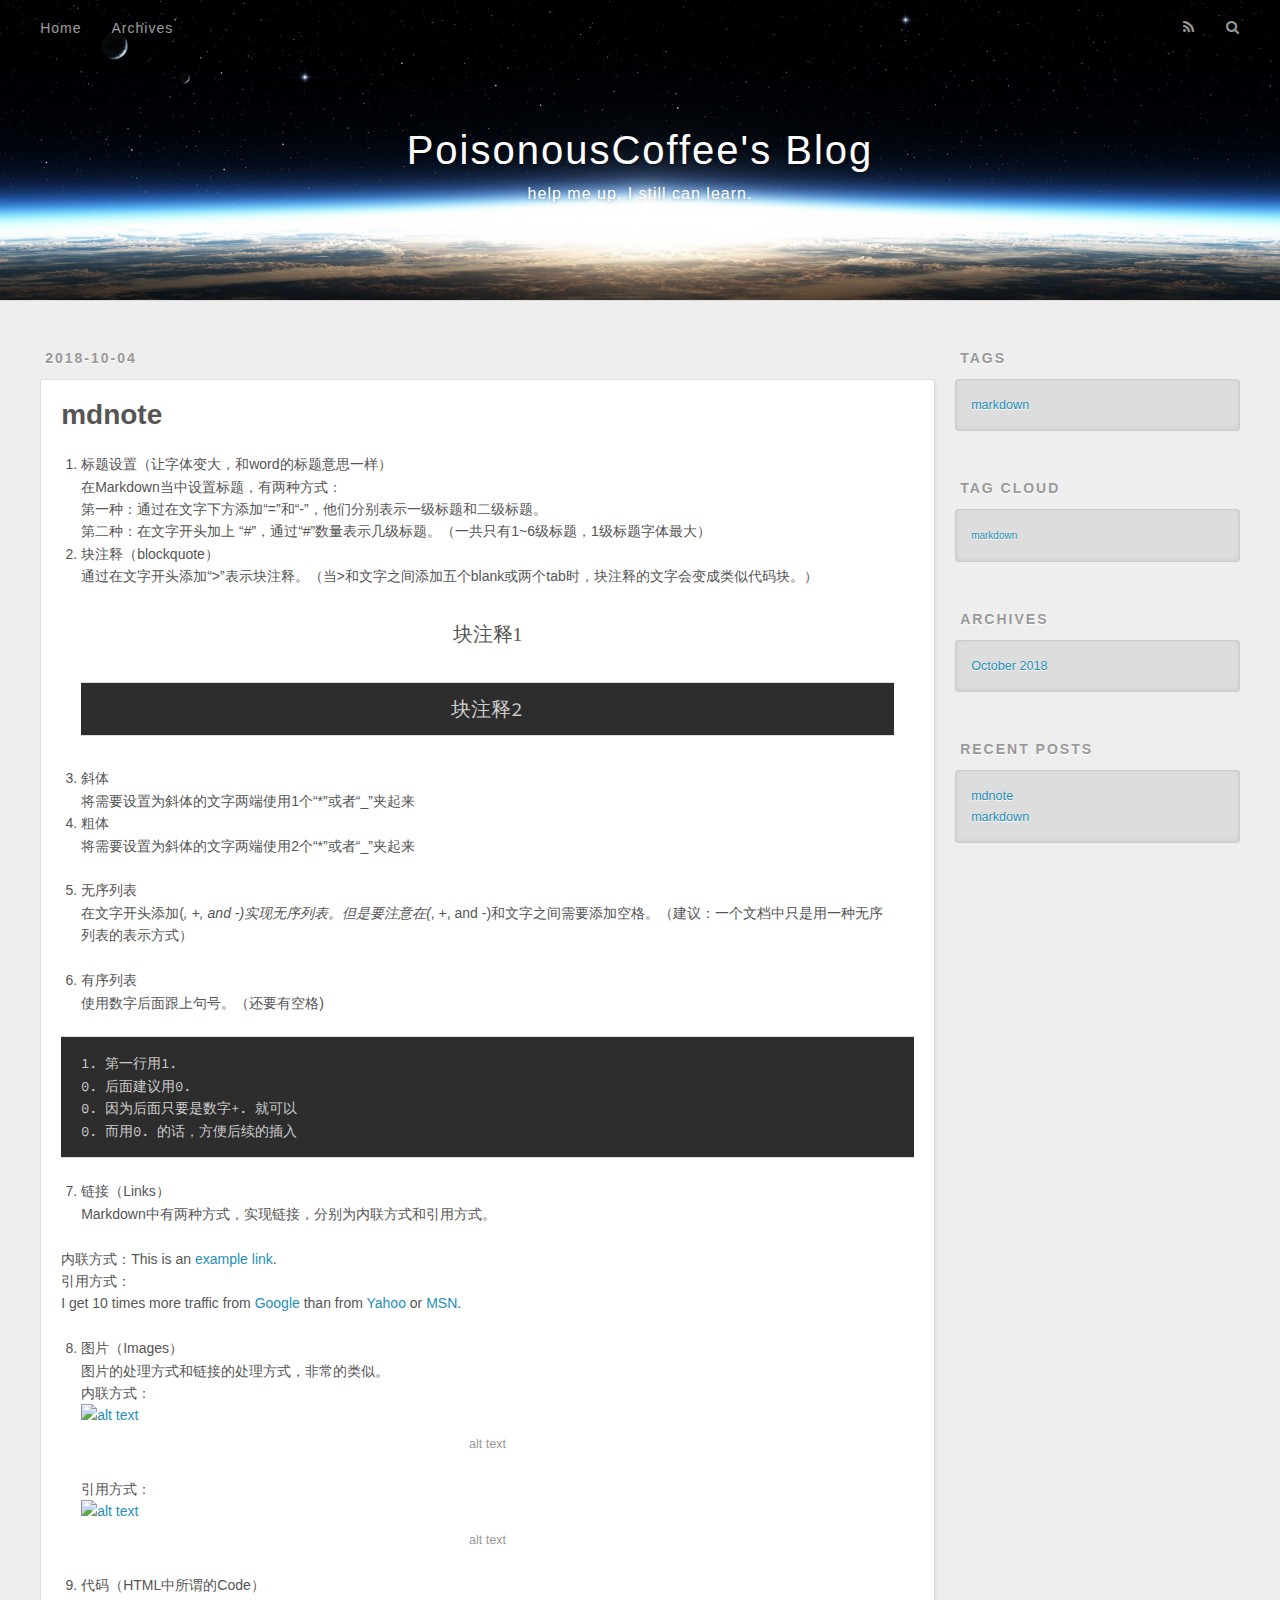
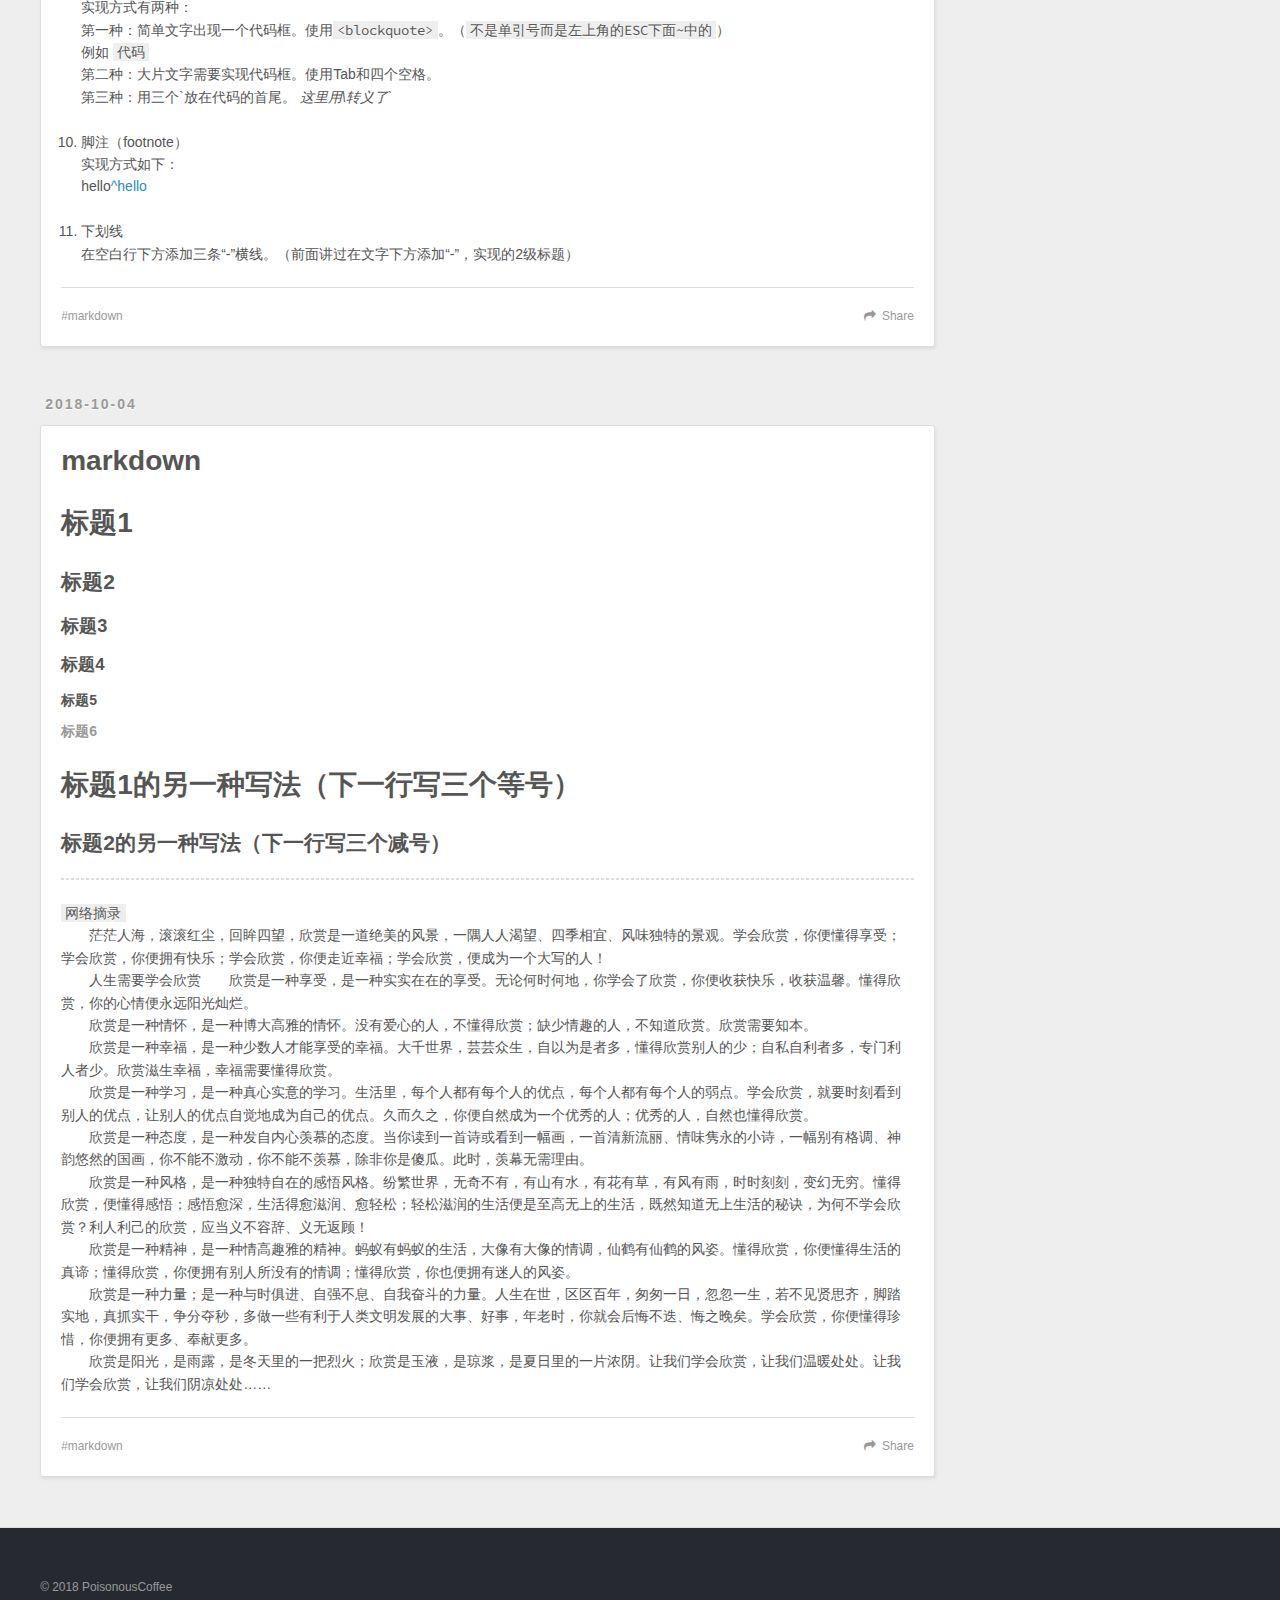
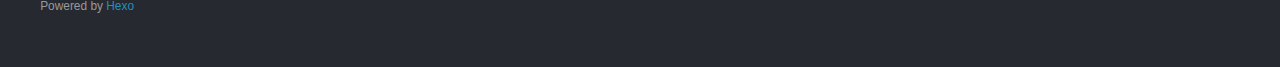
==== index.html @ c9819106 "Site updated: 2018-10-04 16:30:20" ====
<!DOCTYPE html>
<html>
<head>
  <meta charset="utf-8">
  

  
  <title>PoisonousCoffee&#39;s Blog</title>
  <meta name="viewport" content="width=device-width, initial-scale=1, maximum-scale=1">
  <meta name="description" content="想做一个没有感情的CTFer">
<meta name="keywords" content="波斯王子">
<meta property="og:type" content="website">
<meta property="og:title" content="PoisonousCoffee&#39;s Blog">
<meta property="og:url" content="https://poisonouscoffee.github.io/index.html">
<meta property="og:site_name" content="PoisonousCoffee&#39;s Blog">
<meta property="og:description" content="想做一个没有感情的CTFer">
<meta property="og:locale" content="default">
<meta name="twitter:card" content="summary">
<meta name="twitter:title" content="PoisonousCoffee&#39;s Blog">
<meta name="twitter:description" content="想做一个没有感情的CTFer">
  
    <link rel="alternate" href="/atom.xml" title="PoisonousCoffee&#39;s Blog" type="application/atom+xml">
  
  
    <link rel="icon" href="/favicon.png">
  
  
    <link href="//fonts.googleapis.com/css?family=Source+Code+Pro" rel="stylesheet" type="text/css">
  
  <link rel="stylesheet" href="/css/style.css">
</head>

<body>
  <div id="container">
    <div id="wrap">
      <header id="header">
  <div id="banner"></div>
  <div id="header-outer" class="outer">
    <div id="header-title" class="inner">
      <h1 id="logo-wrap">
        <a href="/" id="logo">PoisonousCoffee&#39;s Blog</a>
      </h1>
      
        <h2 id="subtitle-wrap">
          <a href="/" id="subtitle">help me up, I still can learn.</a>
        </h2>
      
    </div>
    <div id="header-inner" class="inner">
      <nav id="main-nav">
        <a id="main-nav-toggle" class="nav-icon"></a>
        
          <a class="main-nav-link" href="/">Home</a>
        
          <a class="main-nav-link" href="/archives">Archives</a>
        
      </nav>
      <nav id="sub-nav">
        
          <a id="nav-rss-link" class="nav-icon" href="/atom.xml" title="RSS Feed"></a>
        
        <a id="nav-search-btn" class="nav-icon" title="Search"></a>
      </nav>
      <div id="search-form-wrap">
        <form action="//google.com/search" method="get" accept-charset="UTF-8" class="search-form"><input type="search" name="q" class="search-form-input" placeholder="Search"><button type="submit" class="search-form-submit">&#xF002;</button><input type="hidden" name="sitesearch" value="https://poisonouscoffee.github.io"></form>
      </div>
    </div>
  </div>
</header>
      <div class="outer">
        <section id="main">
  
    <article id="post-mdnote" class="article article-type-post" itemscope itemprop="blogPost">
  <div class="article-meta">
    <a href="/2018/10/04/mdnote/" class="article-date">
  <time datetime="2018-10-04T07:12:36.000Z" itemprop="datePublished">2018-10-04</time>
</a>
    
  </div>
  <div class="article-inner">
    
    
      <header class="article-header">
        
  
    <h1 itemprop="name">
      <a class="article-title" href="/2018/10/04/mdnote/">mdnote</a>
    </h1>
  

      </header>
    
    <div class="article-entry" itemprop="articleBody">
      
        <ol>
<li>标题设置（让字体变大，和word的标题意思一样）<br>在Markdown当中设置标题，有两种方式：<br>第一种：通过在文字下方添加“=”和“-”，他们分别表示一级标题和二级标题。<br>第二种：在文字开头加上 “#”，通过“#”数量表示几级标题。（一共只有1~6级标题，1级标题字体最大）</li>
<li>块注释（blockquote）<br>通过在文字开头添加“&gt;”表示块注释。（当&gt;和文字之间添加五个blank或两个tab时，块注释的文字会变成类似代码块。）  <blockquote>
<p>块注释1</p>
<pre><code>块注释2
</code></pre></blockquote>
</li>
<li>斜体<br>将需要设置为斜体的文字两端使用1个“*”或者“_”夹起来</li>
<li>粗体<br>将需要设置为斜体的文字两端使用2个“*”或者“_”夹起来</li>
<li><p>无序列表<br>在文字开头添加(<em>, +, and -)实现无序列表。但是要注意在(</em>, +, and -)和文字之间需要添加空格。（建议：一个文档中只是用一种无序列表的表示方式）</p>
</li>
<li><p>有序列表<br>使用数字后面跟上句号。（还要有空格)</p>
<pre><code>1. 第一行用1. 
0. 后面建议用0. 
0. 因为后面只要是数字+. 就可以
0. 而用0. 的话，方便后续的插入
</code></pre></li>
<li><p>链接（Links）<br>Markdown中有两种方式，实现链接，分别为内联方式和引用方式。</p>
</li>
</ol>
<p>内联方式：This is an <a href="http://example.com/" target="_blank" rel="noopener">example link</a>.<br>引用方式：<br>I get 10 times more traffic from <a href="http://google.com/" title="Google" target="_blank" rel="noopener">Google</a> than from <a href="http://search.yahoo.com/" title="Yahoo Search" target="_blank" rel="noopener">Yahoo</a> or <a href="http://search.msn.com/" title="MSN Search" target="_blank" rel="noopener">MSN</a>.  </p>
<ol start="8">
<li>图片（Images）<br>图片的处理方式和链接的处理方式，非常的类似。<br>内联方式：<img src="/path/to/img.jpg" alt="alt text" title="Title"><br>引用方式：<br><img src="/path/to/img.jpg" alt="alt text" title="Title"></li>
</ol>
<ol start="9">
<li><p>代码（HTML中所谓的Code）<br>实现方式有两种：<br>第一种：简单文字出现一个代码框。使用<code>&lt;blockquote&gt;</code>。（<code>不是单引号而是左上角的ESC下面~中的</code>）<br> 例如 <code>代码</code><br>第二种：大片文字需要实现代码框。使用Tab和四个空格。<br>第三种：用三个`放在代码的首尾。  <em>这里用\转义了`</em></p>
</li>
<li><p>脚注（footnote）<br>实现方式如下：<br>hello<a href="hi">^hello</a></p>
</li>
</ol>
<ol start="11">
<li>下划线<br>在空白行下方添加三条“-”横线。（前面讲过在文字下方添加“-”，实现的2级标题）</li>
</ol>

      
    </div>
    <footer class="article-footer">
      <a data-url="https://poisonouscoffee.github.io/2018/10/04/mdnote/" data-id="cjmuadge70001pcai1kc2d91z" class="article-share-link">Share</a>
      
      
  <ul class="article-tag-list"><li class="article-tag-list-item"><a class="article-tag-list-link" href="/tags/markdown/">markdown</a></li></ul>

    </footer>
  </div>
  
</article>


  
    <article id="post-markdown" class="article article-type-post" itemscope itemprop="blogPost">
  <div class="article-meta">
    <a href="/2018/10/04/markdown/" class="article-date">
  <time datetime="2018-10-04T05:30:32.000Z" itemprop="datePublished">2018-10-04</time>
</a>
    
  </div>
  <div class="article-inner">
    
    
      <header class="article-header">
        
  
    <h1 itemprop="name">
      <a class="article-title" href="/2018/10/04/markdown/">markdown</a>
    </h1>
  

      </header>
    
    <div class="article-entry" itemprop="articleBody">
      
        <h1 id="标题1"><a href="#标题1" class="headerlink" title="标题1"></a>标题1</h1><h2 id="标题2"><a href="#标题2" class="headerlink" title="标题2"></a>标题2</h2><h3 id="标题3"><a href="#标题3" class="headerlink" title="标题3"></a>标题3</h3><h4 id="标题4"><a href="#标题4" class="headerlink" title="标题4"></a>标题4</h4><h5 id="标题5"><a href="#标题5" class="headerlink" title="标题5"></a>标题5</h5><h6 id="标题6"><a href="#标题6" class="headerlink" title="标题6"></a>标题6</h6><h1 id="标题1的另一种写法（下一行写三个等号）"><a href="#标题1的另一种写法（下一行写三个等号）" class="headerlink" title="标题1的另一种写法（下一行写三个等号）"></a>标题1的另一种写法（下一行写三个等号）</h1><h2 id="标题2的另一种写法（下一行写三个减号）"><a href="#标题2的另一种写法（下一行写三个减号）" class="headerlink" title="标题2的另一种写法（下一行写三个减号）"></a>标题2的另一种写法（下一行写三个减号）</h2><hr>
<p><code>网络摘录</code><br>　　茫茫人海，滚滚红尘，回眸四望，欣赏是一道绝美的风景，一隅人人渴望、四季相宜、风味独特的景观。学会欣赏，你便懂得享受；学会欣赏，你便拥有快乐；学会欣赏，你便走近幸福；学会欣赏，便成为一个大写的人！<br>　　人生需要学会欣赏　　欣赏是一种享受，是一种实实在在的享受。无论何时何地，你学会了欣赏，你便收获快乐，收获温馨。懂得欣赏，你的心情便永远阳光灿烂。<br>　　欣赏是一种情怀，是一种博大高雅的情怀。没有爱心的人，不懂得欣赏；缺少情趣的人，不知道欣赏。欣赏需要知本。<br>　　欣赏是一种幸福，是一种少数人才能享受的幸福。大千世界，芸芸众生，自以为是者多，懂得欣赏别人的少；自私自利者多，专门利人者少。欣赏滋生幸福，幸福需要懂得欣赏。<br>　　欣赏是一种学习，是一种真心实意的学习。生活里，每个人都有每个人的优点，每个人都有每个人的弱点。学会欣赏，就要时刻看到别人的优点，让别人的优点自觉地成为自己的优点。久而久之，你便自然成为一个优秀的人；优秀的人，自然也懂得欣赏。<br>　　欣赏是一种态度，是一种发自内心羡慕的态度。当你读到一首诗或看到一幅画，一首清新流丽、情味隽永的小诗，一幅别有格调、神韵悠然的国画，你不能不激动，你不能不羡慕，除非你是傻瓜。此时，羡幕无需理由。<br>　　欣赏是一种风格，是一种独特自在的感悟风格。纷繁世界，无奇不有，有山有水，有花有草，有风有雨，时时刻刻，变幻无穷。懂得欣赏，便懂得感悟；感悟愈深，生活得愈滋润、愈轻松；轻松滋润的生活便是至高无上的生活，既然知道无上生活的秘诀，为何不学会欣赏？利人利己的欣赏，应当义不容辞、义无返顾！<br>　　欣赏是一种精神，是一种情高趣雅的精神。蚂蚁有蚂蚁的生活，大像有大像的情调，仙鹤有仙鹤的风姿。懂得欣赏，你便懂得生活的真谛；懂得欣赏，你便拥有别人所没有的情调；懂得欣赏，你也便拥有迷人的风姿。<br>　　欣赏是一种力量；是一种与时俱进、自强不息、自我奋斗的力量。人生在世，区区百年，匆匆一日，忽忽一生，若不见贤思齐，脚踏实地，真抓实干，争分夺秒，多做一些有利于人类文明发展的大事、好事，年老时，你就会后悔不迭、悔之晚矣。学会欣赏，你便懂得珍惜，你便拥有更多、奉献更多。<br>　　欣赏是阳光，是雨露，是冬天里的一把烈火；欣赏是玉液，是琼浆，是夏日里的一片浓阴。让我们学会欣赏，让我们温暖处处。让我们学会欣赏，让我们阴凉处处……</p>

      
    </div>
    <footer class="article-footer">
      <a data-url="https://poisonouscoffee.github.io/2018/10/04/markdown/" data-id="cjmuadge10000pcaiahqzaske" class="article-share-link">Share</a>
      
      
  <ul class="article-tag-list"><li class="article-tag-list-item"><a class="article-tag-list-link" href="/tags/markdown/">markdown</a></li></ul>

    </footer>
  </div>
  
</article>


  


</section>
        
          <aside id="sidebar">
  
    

  
    
  <div class="widget-wrap">
    <h3 class="widget-title">Tags</h3>
    <div class="widget">
      <ul class="tag-list"><li class="tag-list-item"><a class="tag-list-link" href="/tags/markdown/">markdown</a></li></ul>
    </div>
  </div>


  
    
  <div class="widget-wrap">
    <h3 class="widget-title">Tag Cloud</h3>
    <div class="widget tagcloud">
      <a href="/tags/markdown/" style="font-size: 10px;">markdown</a>
    </div>
  </div>

  
    
  <div class="widget-wrap">
    <h3 class="widget-title">Archives</h3>
    <div class="widget">
      <ul class="archive-list"><li class="archive-list-item"><a class="archive-list-link" href="/archives/2018/10/">October 2018</a></li></ul>
    </div>
  </div>


  
    
  <div class="widget-wrap">
    <h3 class="widget-title">Recent Posts</h3>
    <div class="widget">
      <ul>
        
          <li>
            <a href="/2018/10/04/mdnote/">mdnote</a>
          </li>
        
          <li>
            <a href="/2018/10/04/markdown/">markdown</a>
          </li>
        
      </ul>
    </div>
  </div>

  
</aside>
        
      </div>
      <footer id="footer">
  
  <div class="outer">
    <div id="footer-info" class="inner">
      &copy; 2018 PoisonousCoffee<br>
      Powered by <a href="http://hexo.io/" target="_blank">Hexo</a>
    </div>
  </div>
</footer>
    </div>
    <nav id="mobile-nav">
  
    <a href="/" class="mobile-nav-link">Home</a>
  
    <a href="/archives" class="mobile-nav-link">Archives</a>
  
</nav>
    

<script src="//ajax.googleapis.com/ajax/libs/jquery/2.0.3/jquery.min.js"></script>


  <link rel="stylesheet" href="/fancybox/jquery.fancybox.css">
  <script src="/fancybox/jquery.fancybox.pack.js"></script>


<script src="/js/script.js"></script>



  </div>
</body>
</html>
---- css/style.css ----
body {
  width: 100%;
}
body:before,
body:after {
  content: "";
  display: table;
}
body:after {
  clear: both;
}
html,
body,
div,
span,
applet,
object,
iframe,
h1,
h2,
h3,
h4,
h5,
h6,
p,
blockquote,
pre,
a,
abbr,
acronym,
address,
big,
cite,
code,
del,
dfn,
em,
img,
ins,
kbd,
q,
s,
samp,
small,
strike,
strong,
sub,
sup,
tt,
var,
dl,
dt,
dd,
ol,
ul,
li,
fieldset,
form,
label,
legend,
table,
caption,
tbody,
tfoot,
thead,
tr,
th,
td {
  margin: 0;
  padding: 0;
  border: 0;
  outline: 0;
  font-weight: inherit;
  font-style: inherit;
  font-family: inherit;
  font-size: 100%;
  vertical-align: baseline;
}
body {
  line-height: 1;
  color: #000;
  background: #fff;
}
ol,
ul {
  list-style: none;
}
table {
  border-collapse: separate;
  border-spacing: 0;
  vertical-align: middle;
}
caption,
th,
td {
  text-align: left;
  font-weight: normal;
  vertical-align: middle;
}
a img {
  border: none;
}
input,
button {
  margin: 0;
  padding: 0;
}
input::-moz-focus-inner,
button::-moz-focus-inner {
  border: 0;
  padding: 0;
}
@font-face {
  font-family: FontAwesome;
  font-style: normal;
  font-weight: normal;
  src: url("fonts/fontawesome-webfont.eot?v=#4.0.3");
  src: url("fonts/fontawesome-webfont.eot?#iefix&v=#4.0.3") format("embedded-opentype"), url("fonts/fontawesome-webfont.woff?v=#4.0.3") format("woff"), url("fonts/fontawesome-webfont.ttf?v=#4.0.3") format("truetype"), url("fonts/fontawesome-webfont.svg#fontawesomeregular?v=#4.0.3") format("svg");
}
html,
body,
#container {
  height: 100%;
}
body {
  background: #eee;
  font: 14px -apple-system, BlinkMacSystemFont, "Segoe UI", "Roboto", "Oxygen", "Ubuntu", "Cantarell", "Fira Sans", "Droid Sans", "Helvetica Neue", sans-serif;
  -webkit-text-size-adjust: 100%;
}
.outer {
  max-width: 1220px;
  margin: 0 auto;
  padding: 0 20px;
}
.outer:before,
.outer:after {
  content: "";
  display: table;
}
.outer:after {
  clear: both;
}
.inner {
  display: inline;
  float: left;
  width: 98.33333333333333%;
  margin: 0 0.833333333333333%;
}
.left,
.alignleft {
  float: left;
}
.right,
.alignright {
  float: right;
}
.clear {
  clear: both;
}
#container {
  position: relative;
}
.mobile-nav-on {
  overflow: hidden;
}
#wrap {
  height: 100%;
  width: 100%;
  position: absolute;
  top: 0;
  left: 0;
  -webkit-transition: 0.2s ease-out;
  -moz-transition: 0.2s ease-out;
  -ms-transition: 0.2s ease-out;
  transition: 0.2s ease-out;
  z-index: 1;
  background: #eee;
}
.mobile-nav-on #wrap {
  left: 280px;
}
@media screen and (min-width: 768px) {
  #main {
    display: inline;
    float: left;
    width: 73.33333333333333%;
    margin: 0 0.833333333333333%;
  }
}
.article-date,
.article-category-link,
.archive-year,
.widget-title {
  text-decoration: none;
  text-transform: uppercase;
  letter-spacing: 2px;
  color: #999;
  margin-bottom: 1em;
  margin-left: 5px;
  line-height: 1em;
  text-shadow: 0 1px #fff;
  font-weight: bold;
}
.article-inner,
.archive-article-inner {
  background: #fff;
  -webkit-box-shadow: 1px 2px 3px #ddd;
  box-shadow: 1px 2px 3px #ddd;
  border: 1px solid #ddd;
  border-radius: 3px;
}
.article-entry h1,
.widget h1 {
  font-size: 2em;
}
.article-entry h2,
.widget h2 {
  font-size: 1.5em;
}
.article-entry h3,
.widget h3 {
  font-size: 1.3em;
}
.article-entry h4,
.widget h4 {
  font-size: 1.2em;
}
.article-entry h5,
.widget h5 {
  font-size: 1em;
}
.article-entry h6,
.widget h6 {
  font-size: 1em;
  color: #999;
}
.article-entry hr,
.widget hr {
  border: 1px dashed #ddd;
}
.article-entry strong,
.widget strong {
  font-weight: bold;
}
.article-entry em,
.widget em,
.article-entry cite,
.widget cite {
  font-style: italic;
}
.article-entry sup,
.widget sup,
.article-entry sub,
.widget sub {
  font-size: 0.75em;
  line-height: 0;
  position: relative;
  vertical-align: baseline;
}
.article-entry sup,
.widget sup {
  top: -0.5em;
}
.article-entry sub,
.widget sub {
  bottom: -0.2em;
}
.article-entry small,
.widget small {
  font-size: 0.85em;
}
.article-entry acronym,
.widget acronym,
.article-entry abbr,
.widget abbr {
  border-bottom: 1px dotted;
}
.article-entry ul,
.widget ul,
.article-entry ol,
.widget ol,
.article-entry dl,
.widget dl {
  margin: 0 20px;
  line-height: 1.6em;
}
.article-entry ul ul,
.widget ul ul,
.article-entry ol ul,
.widget ol ul,
.article-entry ul ol,
.widget ul ol,
.article-entry ol ol,
.widget ol ol {
  margin-top: 0;
  margin-bottom: 0;
}
.article-entry ul,
.widget ul {
  list-style: disc;
}
.article-entry ol,
.widget ol {
  list-style: decimal;
}
.article-entry dt,
.widget dt {
  font-weight: bold;
}
#header {
  height: 300px;
  position: relative;
  border-bottom: 1px solid #ddd;
}
#header:before,
#header:after {
  content: "";
  position: absolute;
  left: 0;
  right: 0;
  height: 40px;
}
#header:before {
  top: 0;
  background: -webkit-linear-gradient(rgba(0,0,0,0.2), transparent);
  background: -moz-linear-gradient(rgba(0,0,0,0.2), transparent);
  background: -ms-linear-gradient(rgba(0,0,0,0.2), transparent);
  background: linear-gradient(rgba(0,0,0,0.2), transparent);
}
#header:after {
  bottom: 0;
  background: -webkit-linear-gradient(transparent, rgba(0,0,0,0.2));
  background: -moz-linear-gradient(transparent, rgba(0,0,0,0.2));
  background: -ms-linear-gradient(transparent, rgba(0,0,0,0.2));
  background: linear-gradient(transparent, rgba(0,0,0,0.2));
}
#header-outer {
  height: 100%;
  position: relative;
}
#header-inner {
  position: relative;
  overflow: hidden;
}
#banner {
  position: absolute;
  top: 0;
  left: 0;
  width: 100%;
  height: 100%;
  background: url("images/banner.jpg") center #000;
  -webkit-background-size: cover;
  -moz-background-size: cover;
  background-size: cover;
  z-index: -1;
}
#header-title {
  text-align: center;
  height: 40px;
  position: absolute;
  top: 50%;
  left: 0;
  margin-top: -20px;
}
#logo,
#subtitle {
  text-decoration: none;
  color: #fff;
  font-weight: 300;
  text-shadow: 0 1px 4px rgba(0,0,0,0.3);
}
#logo {
  font-size: 40px;
  line-height: 40px;
  letter-spacing: 2px;
}
#subtitle {
  font-size: 16px;
  line-height: 16px;
  letter-spacing: 1px;
}
#subtitle-wrap {
  margin-top: 16px;
}
#main-nav {
  float: left;
  margin-left: -15px;
}
.nav-icon,
.main-nav-link {
  float: left;
  color: #fff;
  opacity: 0.6;
  text-decoration: none;
  text-shadow: 0 1px rgba(0,0,0,0.2);
  -webkit-transition: opacity 0.2s;
  -moz-transition: opacity 0.2s;
  -ms-transition: opacity 0.2s;
  transition: opacity 0.2s;
  display: block;
  padding: 20px 15px;
}
.nav-icon:hover,
.main-nav-link:hover {
  opacity: 1;
}
.nav-icon {
  font-family: FontAwesome;
  text-align: center;
  font-size: 14px;
  width: 14px;
  height: 14px;
  padding: 20px 15px;
  position: relative;
  cursor: pointer;
}
.main-nav-link {
  font-weight: 300;
  letter-spacing: 1px;
}
@media screen and (max-width: 479px) {
  .main-nav-link {
    display: none;
  }
}
#main-nav-toggle {
  display: none;
}
#main-nav-toggle:before {
  content: "\f0c9";
}
@media screen and (max-width: 479px) {
  #main-nav-toggle {
    display: block;
  }
}
#sub-nav {
  float: right;
  margin-right: -15px;
}
#nav-rss-link:before {
  content: "\f09e";
}
#nav-search-btn:before {
  content: "\f002";
}
#search-form-wrap {
  position: absolute;
  top: 15px;
  width: 150px;
  height: 30px;
  right: -150px;
  opacity: 0;
  -webkit-transition: 0.2s ease-out;
  -moz-transition: 0.2s ease-out;
  -ms-transition: 0.2s ease-out;
  transition: 0.2s ease-out;
}
#search-form-wrap.on {
  opacity: 1;
  right: 0;
}
@media screen and (max-width: 479px) {
  #search-form-wrap {
    width: 100%;
    right: -100%;
  }
}
.search-form {
  position: absolute;
  top: 0;
  left: 0;
  right: 0;
  background: #fff;
  padding: 5px 15px;
  border-radius: 15px;
  -webkit-box-shadow: 0 0 10px rgba(0,0,0,0.3);
  box-shadow: 0 0 10px rgba(0,0,0,0.3);
}
.search-form-input {
  border: none;
  background: none;
  color: #555;
  width: 100%;
  font: 13px -apple-system, BlinkMacSystemFont, "Segoe UI", "Roboto", "Oxygen", "Ubuntu", "Cantarell", "Fira Sans", "Droid Sans", "Helvetica Neue", sans-serif;
  outline: none;
}
.search-form-input::-webkit-search-results-decoration,
.search-form-input::-webkit-search-cancel-button {
  -webkit-appearance: none;
}
.search-form-submit {
  position: absolute;
  top: 50%;
  right: 10px;
  margin-top: -7px;
  font: 13px FontAwesome;
  border: none;
  background: none;
  color: #bbb;
  cursor: pointer;
}
.search-form-submit:hover,
.search-form-submit:focus {
  color: #777;
}
.article {
  margin: 50px 0;
}
.article-inner {
  overflow: hidden;
}
.article-meta:before,
.article-meta:after {
  content: "";
  display: table;
}
.article-meta:after {
  clear: both;
}
.article-date {
  float: left;
}
.article-category {
  float: left;
  line-height: 1em;
  color: #ccc;
  text-shadow: 0 1px #fff;
  margin-left: 8px;
}
.article-category:before {
  content: "\2022";
}
.article-category-link {
  margin: 0 12px 1em;
}
.article-header {
  padding: 20px 20px 0;
}
.article-title {
  text-decoration: none;
  font-size: 2em;
  font-weight: bold;
  color: #555;
  line-height: 1.1em;
  -webkit-transition: color 0.2s;
  -moz-transition: color 0.2s;
  -ms-transition: color 0.2s;
  transition: color 0.2s;
}
a.article-title:hover {
  color: #258fb8;
}
.article-entry {
  color: #555;
  padding: 0 20px;
}
.article-entry:before,
.article-entry:after {
  content: "";
  display: table;
}
.article-entry:after {
  clear: both;
}
.article-entry p,
.article-entry table {
  line-height: 1.6em;
  margin: 1.6em 0;
}
.article-entry h1,
.article-entry h2,
.article-entry h3,
.article-entry h4,
.article-entry h5,
.article-entry h6 {
  font-weight: bold;
}
.article-entry h1,
.article-entry h2,
.article-entry h3,
.article-entry h4,
.article-entry h5,
.article-entry h6 {
  line-height: 1.1em;
  margin: 1.1em 0;
}
.article-entry a {
  color: #258fb8;
  text-decoration: none;
}
.article-entry a:hover {
  text-decoration: underline;
}
.article-entry ul,
.article-entry ol,
.article-entry dl {
  margin-top: 1.6em;
  margin-bottom: 1.6em;
}
.article-entry img,
.article-entry video {
  max-width: 100%;
  height: auto;
  display: block;
  margin: auto;
}
.article-entry iframe {
  border: none;
}
.article-entry table {
  width: 100%;
  border-collapse: collapse;
  border-spacing: 0;
}
.article-entry th {
  font-weight: bold;
  border-bottom: 3px solid #ddd;
  padding-bottom: 0.5em;
}
.article-entry td {
  border-bottom: 1px solid #ddd;
  padding: 10px 0;
}
.article-entry blockquote {
  font-family: Georgia, "Times New Roman", serif;
  font-size: 1.4em;
  margin: 1.6em 20px;
  text-align: center;
}
.article-entry blockquote footer {
  font-size: 14px;
  margin: 1.6em 0;
  font-family: -apple-system, BlinkMacSystemFont, "Segoe UI", "Roboto", "Oxygen", "Ubuntu", "Cantarell", "Fira Sans", "Droid Sans", "Helvetica Neue", sans-serif;
}
.article-entry blockquote footer cite:before {
  content: "—";
  padding: 0 0.5em;
}
.article-entry .pullquote {
  text-align: left;
  width: 45%;
  margin: 0;
}
.article-entry .pullquote.left {
  margin-left: 0.5em;
  margin-right: 1em;
}
.article-entry .pullquote.right {
  margin-right: 0.5em;
  margin-left: 1em;
}
.article-entry .caption {
  color: #999;
  display: block;
  font-size: 0.9em;
  margin-top: 0.5em;
  position: relative;
  text-align: center;
}
.article-entry .video-container {
  position: relative;
  padding-top: 56.25%;
  height: 0;
  overflow: hidden;
}
.article-entry .video-container iframe,
.article-entry .video-container object,
.article-entry .video-container embed {
  position: absolute;
  top: 0;
  left: 0;
  width: 100%;
  height: 100%;
  margin-top: 0;
}
.article-more-link a {
  display: inline-block;
  line-height: 1em;
  padding: 6px 15px;
  border-radius: 15px;
  background: #eee;
  color: #999;
  text-shadow: 0 1px #fff;
  text-decoration: none;
}
.article-more-link a:hover {
  background: #258fb8;
  color: #fff;
  text-decoration: none;
  text-shadow: 0 1px #1e7293;
}
.article-footer {
  font-size: 0.85em;
  line-height: 1.6em;
  border-top: 1px solid #ddd;
  padding-top: 1.6em;
  margin: 0 20px 20px;
}
.article-footer:before,
.article-footer:after {
  content: "";
  display: table;
}
.article-footer:after {
  clear: both;
}
.article-footer a {
  color: #999;
  text-decoration: none;
}
.article-footer a:hover {
  color: #555;
}
.article-tag-list-item {
  float: left;
  margin-right: 10px;
}
.article-tag-list-link:before {
  content: "#";
}
.article-comment-link {
  float: right;
}
.article-comment-link:before {
  content: "\f075";
  font-family: FontAwesome;
  padding-right: 8px;
}
.article-share-link {
  cursor: pointer;
  float: right;
  margin-left: 20px;
}
.article-share-link:before {
  content: "\f064";
  font-family: FontAwesome;
  padding-right: 6px;
}
#article-nav {
  position: relative;
}
#article-nav:before,
#article-nav:after {
  content: "";
  display: table;
}
#article-nav:after {
  clear: both;
}
@media screen and (min-width: 768px) {
  #article-nav {
    margin: 50px 0;
  }
  #article-nav:before {
    width: 8px;
    height: 8px;
    position: absolute;
    top: 50%;
    left: 50%;
    margin-top: -4px;
    margin-left: -4px;
    content: "";
    border-radius: 50%;
    background: #ddd;
    -webkit-box-shadow: 0 1px 2px #fff;
    box-shadow: 0 1px 2px #fff;
  }
}
.article-nav-link-wrap {
  text-decoration: none;
  text-shadow: 0 1px #fff;
  color: #999;
  -webkit-box-sizing: border-box;
  -moz-box-sizing: border-box;
  box-sizing: border-box;
  margin-top: 50px;
  text-align: center;
  display: block;
}
.article-nav-link-wrap:hover {
  color: #555;
}
@media screen and (min-width: 768px) {
  .article-nav-link-wrap {
    width: 50%;
    margin-top: 0;
  }
}
@media screen and (min-width: 768px) {
  #article-nav-newer {
    float: left;
    text-align: right;
    padding-right: 20px;
  }
}
@media screen and (min-width: 768px) {
  #article-nav-older {
    float: right;
    text-align: left;
    padding-left: 20px;
  }
}
.article-nav-caption {
  text-transform: uppercase;
  letter-spacing: 2px;
  color: #ddd;
  line-height: 1em;
  font-weight: bold;
}
#article-nav-newer .article-nav-caption {
  margin-right: -2px;
}
.article-nav-title {
  font-size: 0.85em;
  line-height: 1.6em;
  margin-top: 0.5em;
}
.article-share-box {
  position: absolute;
  display: none;
  background: #fff;
  -webkit-box-shadow: 1px 2px 10px rgba(0,0,0,0.2);
  box-shadow: 1px 2px 10px rgba(0,0,0,0.2);
  border-radius: 3px;
  margin-left: -145px;
  overflow: hidden;
  z-index: 1;
}
.article-share-box.on {
  display: block;
}
.article-share-input {
  width: 100%;
  background: none;
  -webkit-box-sizing: border-box;
  -moz-box-sizing: border-box;
  box-sizing: border-box;
  font: 14px -apple-system, BlinkMacSystemFont, "Segoe UI", "Roboto", "Oxygen", "Ubuntu", "Cantarell", "Fira Sans", "Droid Sans", "Helvetica Neue", sans-serif;
  padding: 0 15px;
  color: #555;
  outline: none;
  border: 1px solid #ddd;
  border-radius: 3px 3px 0 0;
  height: 36px;
  line-height: 36px;
}
.article-share-links {
  background: #eee;
}
.article-share-links:before,
.article-share-links:after {
  content: "";
  display: table;
}
.article-share-links:after {
  clear: both;
}
.article-share-twitter,
.article-share-facebook,
.article-share-pinterest,
.article-share-google {
  width: 50px;
  height: 36px;
  display: block;
  float: left;
  position: relative;
  color: #999;
  text-shadow: 0 1px #fff;
}
.article-share-twitter:before,
.article-share-facebook:before,
.article-share-pinterest:before,
.article-share-google:before {
  font-size: 20px;
  font-family: FontAwesome;
  width: 20px;
  height: 20px;
  position: absolute;
  top: 50%;
  left: 50%;
  margin-top: -10px;
  margin-left: -10px;
  text-align: center;
}
.article-share-twitter:hover,
.article-share-facebook:hover,
.article-share-pinterest:hover,
.article-share-google:hover {
  color: #fff;
}
.article-share-twitter:before {
  content: "\f099";
}
.article-share-twitter:hover {
  background: #00aced;
  text-shadow: 0 1px #008abe;
}
.article-share-facebook:before {
  content: "\f09a";
}
.article-share-facebook:hover {
  background: #3b5998;
  text-shadow: 0 1px #2f477a;
}
.article-share-pinterest:before {
  content: "\f0d2";
}
.article-share-pinterest:hover {
  background: #cb2027;
  text-shadow: 0 1px #a21a1f;
}
.article-share-google:before {
  content: "\f0d5";
}
.article-share-google:hover {
  background: #dd4b39;
  text-shadow: 0 1px #be3221;
}
.article-gallery {
  background: #000;
  position: relative;
}
.article-gallery-photos {
  position: relative;
  overflow: hidden;
}
.article-gallery-img {
  display: none;
  max-width: 100%;
}
.article-gallery-img:first-child {
  display: block;
}
.article-gallery-img.loaded {
  position: absolute;
  display: block;
}
.article-gallery-img img {
  display: block;
  max-width: 100%;
  margin: 0 auto;
}
#comments {
  background: #fff;
  -webkit-box-shadow: 1px 2px 3px #ddd;
  box-shadow: 1px 2px 3px #ddd;
  padding: 20px;
  border: 1px solid #ddd;
  border-radius: 3px;
  margin: 50px 0;
}
#comments a {
  color: #258fb8;
}
.archives-wrap {
  margin: 50px 0;
}
.archives:before,
.archives:after {
  content: "";
  display: table;
}
.archives:after {
  clear: both;
}
.archive-year-wrap {
  margin-bottom: 1em;
}
.archives {
  -webkit-column-gap: 10px;
  -moz-column-gap: 10px;
  column-gap: 10px;
}
@media screen and (min-width: 480px) and (max-width: 767px) {
  .archives {
    -webkit-column-count: 2;
    -moz-column-count: 2;
    column-count: 2;
  }
}
@media screen and (min-width: 768px) {
  .archives {
    -webkit-column-count: 3;
    -moz-column-count: 3;
    column-count: 3;
  }
}
.archive-article {
  -webkit-column-break-inside: avoid;
  page-break-inside: avoid;
  overflow: hidden;
  break-inside: avoid-column;
}
.archive-article-inner {
  padding: 10px;
  margin-bottom: 15px;
}
.archive-article-title {
  text-decoration: none;
  font-weight: bold;
  color: #555;
  -webkit-transition: color 0.2s;
  -moz-transition: color 0.2s;
  -ms-transition: color 0.2s;
  transition: color 0.2s;
  line-height: 1.6em;
}
.archive-article-title:hover {
  color: #258fb8;
}
.archive-article-footer {
  margin-top: 1em;
}
.archive-article-date {
  color: #999;
  text-decoration: none;
  font-size: 0.85em;
  line-height: 1em;
  margin-bottom: 0.5em;
  display: block;
}
#page-nav {
  margin: 50px auto;
  background: #fff;
  -webkit-box-shadow: 1px 2px 3px #ddd;
  box-shadow: 1px 2px 3px #ddd;
  border: 1px solid #ddd;
  border-radius: 3px;
  text-align: center;
  color: #999;
  overflow: hidden;
}
#page-nav:before,
#page-nav:after {
  content: "";
  display: table;
}
#page-nav:after {
  clear: both;
}
#page-nav a,
#page-nav span {
  padding: 10px 20px;
  line-height: 1;
  height: 2ex;
}
#page-nav a {
  color: #999;
  text-decoration: none;
}
#page-nav a:hover {
  background: #999;
  color: #fff;
}
#page-nav .prev {
  float: left;
}
#page-nav .next {
  float: right;
}
#page-nav .page-number {
  display: inline-block;
}
@media screen and (max-width: 479px) {
  #page-nav .page-number {
    display: none;
  }
}
#page-nav .current {
  color: #555;
  font-weight: bold;
}
#page-nav .space {
  color: #ddd;
}
#footer {
  background: #262a30;
  padding: 50px 0;
  border-top: 1px solid #ddd;
  color: #999;
}
#footer a {
  color: #258fb8;
  text-decoration: none;
}
#footer a:hover {
  text-decoration: underline;
}
#footer-info {
  line-height: 1.6em;
  font-size: 0.85em;
}
.article-entry pre,
.article-entry .highlight {
  background: #2d2d2d;
  margin: 0 -20px;
  padding: 15px 20px;
  border-style: solid;
  border-color: #ddd;
  border-width: 1px 0;
  overflow: auto;
  color: #ccc;
  line-height: 22.400000000000002px;
}
.article-entry .highlight .gutter pre,
.article-entry .gist .gist-file .gist-data .line-numbers {
  color: #666;
  font-size: 0.85em;
}
.article-entry pre,
.article-entry code {
  font-family: "Source Code Pro", Consolas, Monaco, Menlo, Consolas, monospace;
}
.article-entry code {
  background: #eee;
  text-shadow: 0 1px #fff;
  padding: 0 0.3em;
}
.article-entry pre code {
  background: none;
  text-shadow: none;
  padding: 0;
}
.article-entry .highlight pre {
  border: none;
  margin: 0;
  padding: 0;
}
.article-entry .highlight table {
  margin: 0;
  width: auto;
}
.article-entry .highlight td {
  border: none;
  padding: 0;
}
.article-entry .highlight figcaption {
  font-size: 0.85em;
  color: #999;
  line-height: 1em;
  margin-bottom: 1em;
}
.article-entry .highlight figcaption:before,
.article-entry .highlight figcaption:after {
  content: "";
  display: table;
}
.article-entry .highlight figcaption:after {
  clear: both;
}
.article-entry .highlight figcaption a {
  float: right;
}
.article-entry .highlight .gutter pre {
  text-align: right;
  padding-right: 20px;
}
.article-entry .highlight .line {
  height: 22.400000000000002px;
}
.article-entry .highlight .line.marked {
  background: #515151;
}
.article-entry .gist {
  margin: 0 -20px;
  border-style: solid;
  border-color: #ddd;
  border-width: 1px 0;
  background: #2d2d2d;
  padding: 15px 20px 15px 0;
}
.article-entry .gist .gist-file {
  border: none;
  font-family: "Source Code Pro", Consolas, Monaco, Menlo, Consolas, monospace;
  margin: 0;
}
.article-entry .gist .gist-file .gist-data {
  background: none;
  border: none;
}
.article-entry .gist .gist-file .gist-data .line-numbers {
  background: none;
  border: none;
  padding: 0 20px 0 0;
}
.article-entry .gist .gist-file .gist-data .line-data {
  padding: 0 !important;
}
.article-entry .gist .gist-file .highlight {
  margin: 0;
  padding: 0;
  border: none;
}
.article-entry .gist .gist-file .gist-meta {
  background: #2d2d2d;
  color: #999;
  font: 0.85em -apple-system, BlinkMacSystemFont, "Segoe UI", "Roboto", "Oxygen", "Ubuntu", "Cantarell", "Fira Sans", "Droid Sans", "Helvetica Neue", sans-serif;
  text-shadow: 0 0;
  padding: 0;
  margin-top: 1em;
  margin-left: 20px;
}
.article-entry .gist .gist-file .gist-meta a {
  color: #258fb8;
  font-weight: normal;
}
.article-entry .gist .gist-file .gist-meta a:hover {
  text-decoration: underline;
}
pre .comment,
pre .title {
  color: #999;
}
pre .variable,
pre .attribute,
pre .tag,
pre .regexp,
pre .ruby .constant,
pre .xml .tag .title,
pre .xml .pi,
pre .xml .doctype,
pre .html .doctype,
pre .css .id,
pre .css .class,
pre .css .pseudo {
  color: #f2777a;
}
pre .number,
pre .preprocessor,
pre .built_in,
pre .literal,
pre .params,
pre .constant {
  color: #f99157;
}
pre .class,
pre .ruby .class .title,
pre .css .rules .attribute {
  color: #9c9;
}
pre .string,
pre .value,
pre .inheritance,
pre .header,
pre .ruby .symbol,
pre .xml .cdata {
  color: #9c9;
}
pre .css .hexcolor {
  color: #6cc;
}
pre .function,
pre .python .decorator,
pre .python .title,
pre .ruby .function .title,
pre .ruby .title .keyword,
pre .perl .sub,
pre .javascript .title,
pre .coffeescript .title {
  color: #69c;
}
pre .keyword,
pre .javascript .function {
  color: #c9c;
}
@media screen and (max-width: 479px) {
  #mobile-nav {
    position: absolute;
    top: 0;
    left: 0;
    width: 280px;
    height: 100%;
    background: #191919;
    border-right: 1px solid #fff;
  }
}
@media screen and (max-width: 479px) {
  .mobile-nav-link {
    display: block;
    color: #999;
    text-decoration: none;
    padding: 15px 20px;
    font-weight: bold;
  }
  .mobile-nav-link:hover {
    color: #fff;
  }
}
@media screen and (min-width: 768px) {
  #sidebar {
    display: inline;
    float: left;
    width: 23.333333333333332%;
    margin: 0 0.833333333333333%;
  }
}
.widget-wrap {
  margin: 50px 0;
}
.widget {
  color: #777;
  text-shadow: 0 1px #fff;
  background: #ddd;
  -webkit-box-shadow: 0 -1px 4px #ccc inset;
  box-shadow: 0 -1px 4px #ccc inset;
  border: 1px solid #ccc;
  padding: 15px;
  border-radius: 3px;
}
.widget a {
  color: #258fb8;
  text-decoration: none;
}
.widget a:hover {
  text-decoration: underline;
}
.widget ul ul,
.widget ol ul,
.widget dl ul,
.widget ul ol,
.widget ol ol,
.widget dl ol,
.widget ul dl,
.widget ol dl,
.widget dl dl {
  margin-left: 15px;
  list-style: disc;
}
.widget {
  line-height: 1.6em;
  word-wrap: break-word;
  font-size: 0.9em;
}
.widget ul,
.widget ol {
  list-style: none;
  margin: 0;
}
.widget ul ul,
.widget ol ul,
.widget ul ol,
.widget ol ol {
  margin: 0 20px;
}
.widget ul ul,
.widget ol ul {
  list-style: disc;
}
.widget ul ol,
.widget ol ol {
  list-style: decimal;
}
.category-list-count,
.tag-list-count,
.archive-list-count {
  padding-left: 5px;
  color: #999;
  font-size: 0.85em;
}
.category-list-count:before,
.tag-list-count:before,
.archive-list-count:before {
  content: "(";
}
.category-list-count:after,
.tag-list-count:after,
.archive-list-count:after {
  content: ")";
}
.tagcloud a {
  margin-right: 5px;
  display: inline-block;
}
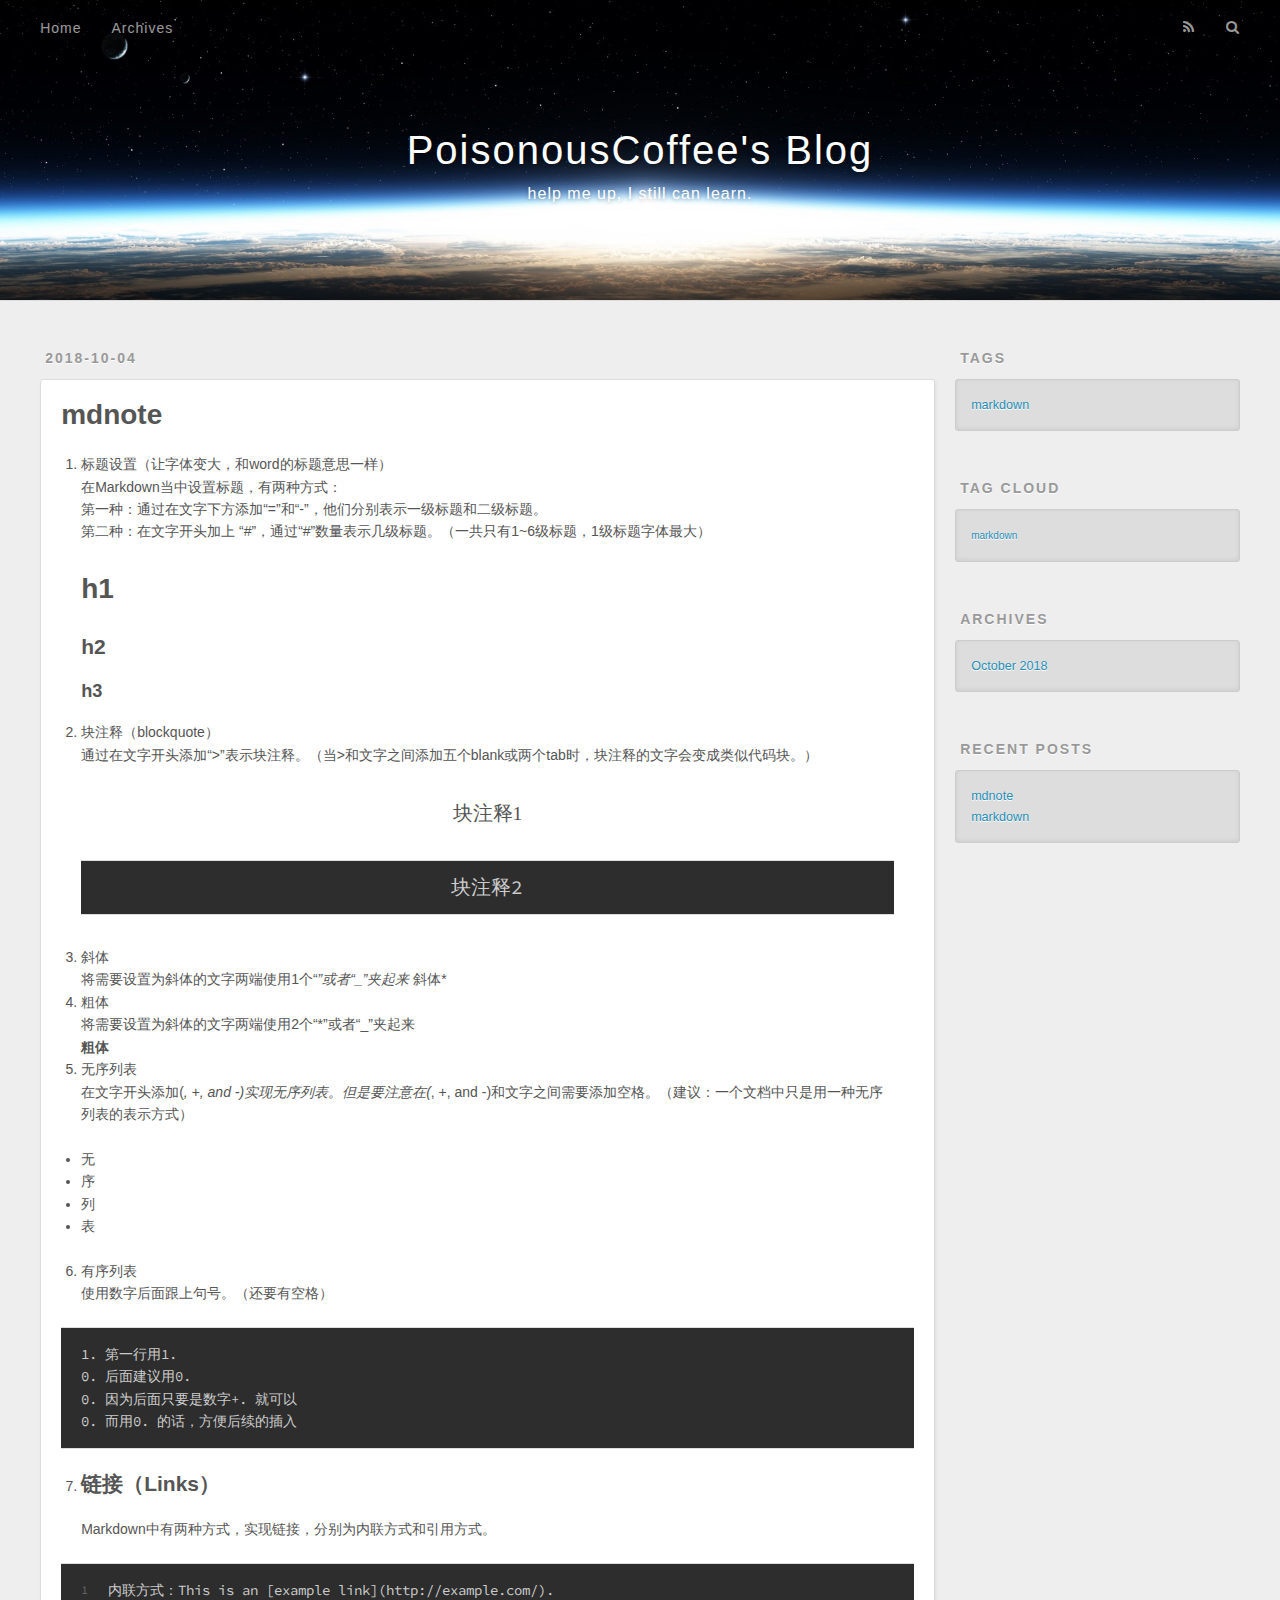
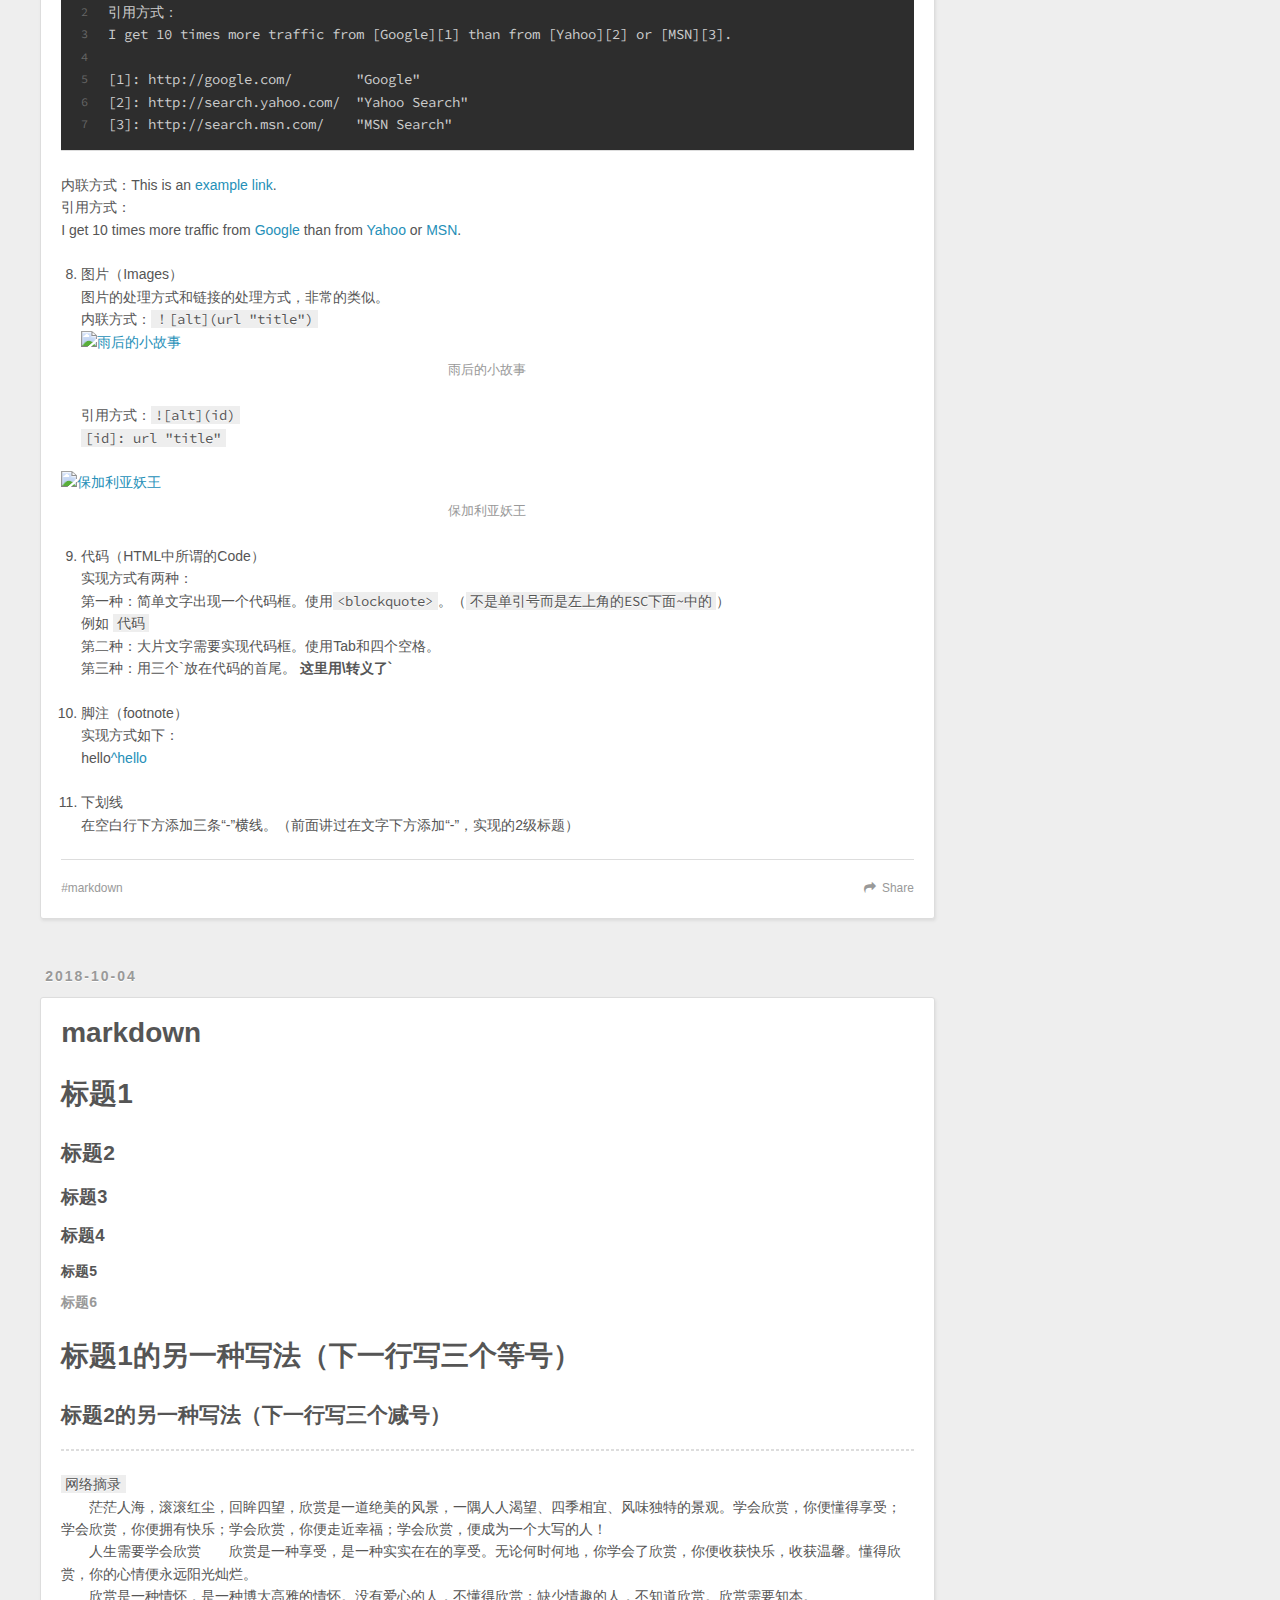
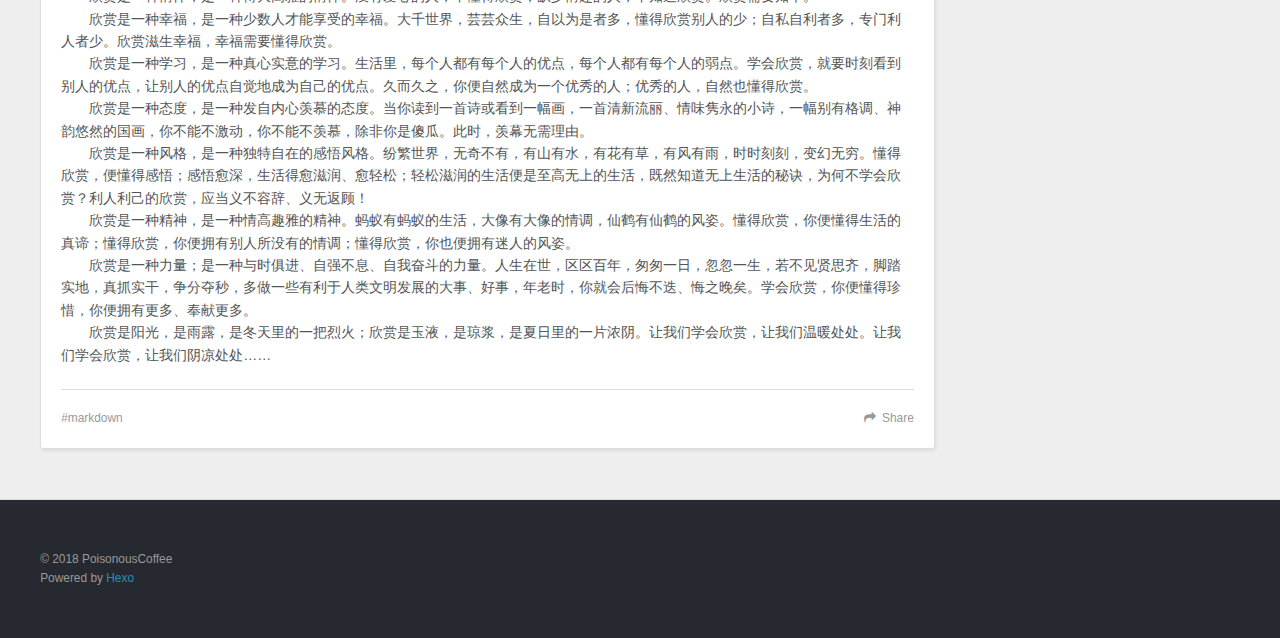
==== commit 8c67784d: "Site updated: 2018-10-04 17:08:12" ====
--- a/index.html
+++ b/index.html
@@ -93,31 +93,41 @@
     <div class="article-entry" itemprop="articleBody">
       
         <ol>
-<li>标题设置（让字体变大，和word的标题意思一样）<br>在Markdown当中设置标题，有两种方式：<br>第一种：通过在文字下方添加“=”和“-”，他们分别表示一级标题和二级标题。<br>第二种：在文字开头加上 “#”，通过“#”数量表示几级标题。（一共只有1~6级标题，1级标题字体最大）</li>
+<li>标题设置（让字体变大，和word的标题意思一样）<br>在Markdown当中设置标题，有两种方式：<br>第一种：通过在文字下方添加“=”和“-”，他们分别表示一级标题和二级标题。<br>第二种：在文字开头加上 “#”，通过“#”数量表示几级标题。（一共只有1~6级标题，1级标题字体最大）    <h1 id="h1"><a href="#h1" class="headerlink" title="h1"></a>h1</h1><h2 id="h2"><a href="#h2" class="headerlink" title="h2"></a>h2</h2><h3 id="h3"><a href="#h3" class="headerlink" title="h3"></a>h3</h3></li>
 <li>块注释（blockquote）<br>通过在文字开头添加“&gt;”表示块注释。（当&gt;和文字之间添加五个blank或两个tab时，块注释的文字会变成类似代码块。）  <blockquote>
 <p>块注释1</p>
 <pre><code>块注释2
 </code></pre></blockquote>
 </li>
-<li>斜体<br>将需要设置为斜体的文字两端使用1个“*”或者“_”夹起来</li>
-<li>粗体<br>将需要设置为斜体的文字两端使用2个“*”或者“_”夹起来</li>
-<li><p>无序列表<br>在文字开头添加(<em>, +, and -)实现无序列表。但是要注意在(</em>, +, and -)和文字之间需要添加空格。（建议：一个文档中只是用一种无序列表的表示方式）</p>
-</li>
-<li><p>有序列表<br>使用数字后面跟上句号。（还要有空格)</p>
+<li>斜体<br>将需要设置为斜体的文字两端使用1个“<em>”或者“_”夹起来
+</em>斜体*</li>
+<li>粗体<br>将需要设置为斜体的文字两端使用2个“*”或者“_”夹起来<br><strong>粗体</strong></li>
+<li>无序列表<br>在文字开头添加(<em>, +, and -)实现无序列表。但是要注意在(</em>, +, and -)和文字之间需要添加空格。（建议：一个文档中只是用一种无序列表的表示方式）</li>
+</ol>
+<ul>
+<li>无</li>
+<li>序</li>
+<li>列</li>
+<li>表</li>
+</ul>
+<ol start="6">
+<li><p>有序列表<br>使用数字后面跟上句号。（还要有空格）</p>
 <pre><code>1. 第一行用1. 
 0. 后面建议用0. 
 0. 因为后面只要是数字+. 就可以
 0. 而用0. 的话，方便后续的插入
 </code></pre></li>
-<li><p>链接（Links）<br>Markdown中有两种方式，实现链接，分别为内联方式和引用方式。</p>
+<li><h2 id="链接（Links）"><a href="#链接（Links）" class="headerlink" title="链接（Links）"></a>链接（Links）</h2><p>Markdown中有两种方式，实现链接，分别为内联方式和引用方式。</p>
+<figure class="highlight plain"><table><tr><td class="gutter"><pre><span class="line">1</span><br><span class="line">2</span><br><span class="line">3</span><br><span class="line">4</span><br><span class="line">5</span><br><span class="line">6</span><br><span class="line">7</span><br></pre></td><td class="code"><pre><span class="line">内联方式：This is an [example link](http://example.com/).</span><br><span class="line">引用方式：</span><br><span class="line">I get 10 times more traffic from [Google][1] than from [Yahoo][2] or [MSN][3].  </span><br><span class="line"></span><br><span class="line">[1]: http://google.com/        &quot;Google&quot;</span><br><span class="line">[2]: http://search.yahoo.com/  &quot;Yahoo Search&quot;</span><br><span class="line">[3]: http://search.msn.com/    &quot;MSN Search&quot;</span><br></pre></td></tr></table></figure>
 </li>
 </ol>
 <p>内联方式：This is an <a href="http://example.com/" target="_blank" rel="noopener">example link</a>.<br>引用方式：<br>I get 10 times more traffic from <a href="http://google.com/" title="Google" target="_blank" rel="noopener">Google</a> than from <a href="http://search.yahoo.com/" title="Yahoo Search" target="_blank" rel="noopener">Yahoo</a> or <a href="http://search.msn.com/" title="MSN Search" target="_blank" rel="noopener">MSN</a>.  </p>
 <ol start="8">
-<li>图片（Images）<br>图片的处理方式和链接的处理方式，非常的类似。<br>内联方式：<img src="/path/to/img.jpg" alt="alt text" title="Title"><br>引用方式：<br><img src="/path/to/img.jpg" alt="alt text" title="Title"></li>
-</ol>
+<li>图片（Images）<br>图片的处理方式和链接的处理方式，非常的类似。<br>内联方式：<code>！[alt](url &quot;title&quot;)</code><br><img src="https://ss0.bdstatic.com/70cFvHSh_Q1YnxGkpoWK1HF6hhy/it/u=3473365206,3141201454&amp;fm=27&amp;gp=0.jpg" alt="雨后的小故事" title="姐姐和弟弟间纯纯的亲情"><br>引用方式：<code>![alt](id)</code><br><code>[id]: url &quot;title&quot;</code></li>
+</ol>
+<p><img src="https://timgsa.baidu.com/timg?image&amp;quality=80&amp;size=b9999_10000&amp;sec=1538653268042&amp;di=b77cfeeae51ba9a4d63a131ad680f1d7&amp;imgtype=0&amp;src=http%3A%2F%2F5b0988e595225.cdn.sohucs.com%2Fimages%2F20170918%2Fdad87ef36472442ebecf3a8ccf52a56f.jpeg" alt="保加利亚妖王" title="辣个蓝人"></p>
 <ol start="9">
-<li><p>代码（HTML中所谓的Code）<br>实现方式有两种：<br>第一种：简单文字出现一个代码框。使用<code>&lt;blockquote&gt;</code>。（<code>不是单引号而是左上角的ESC下面~中的</code>）<br> 例如 <code>代码</code><br>第二种：大片文字需要实现代码框。使用Tab和四个空格。<br>第三种：用三个`放在代码的首尾。  <em>这里用\转义了`</em></p>
+<li><p>代码（HTML中所谓的Code）<br>实现方式有两种：<br>第一种：简单文字出现一个代码框。使用<code>&lt;blockquote&gt;</code>。（<code>不是单引号而是左上角的ESC下面~中的</code>）<br> 例如 <code>代码</code><br>第二种：大片文字需要实现代码框。使用Tab和四个空格。<br>第三种：用三个`放在代码的首尾。  <strong>这里用\转义了`</strong> </p>
 </li>
 <li><p>脚注（footnote）<br>实现方式如下：<br>hello<a href="hi">^hello</a></p>
 </li>
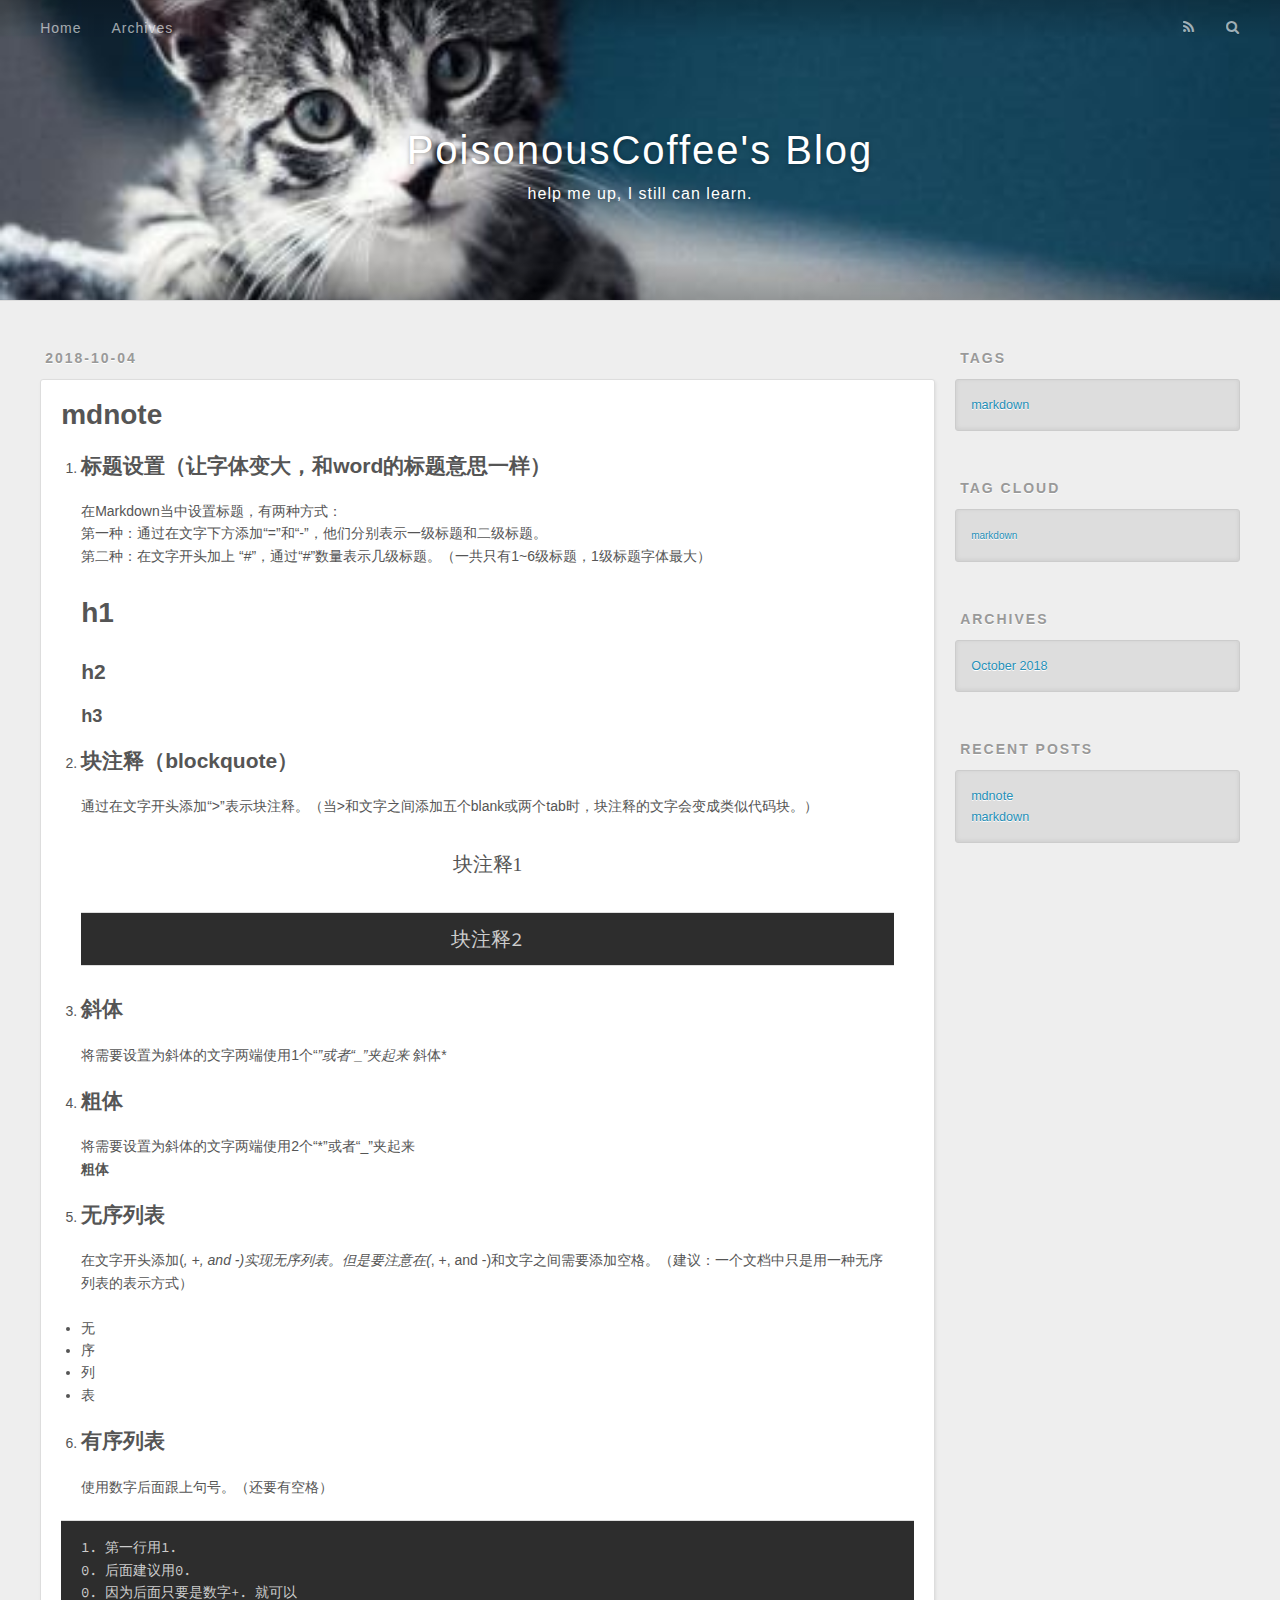
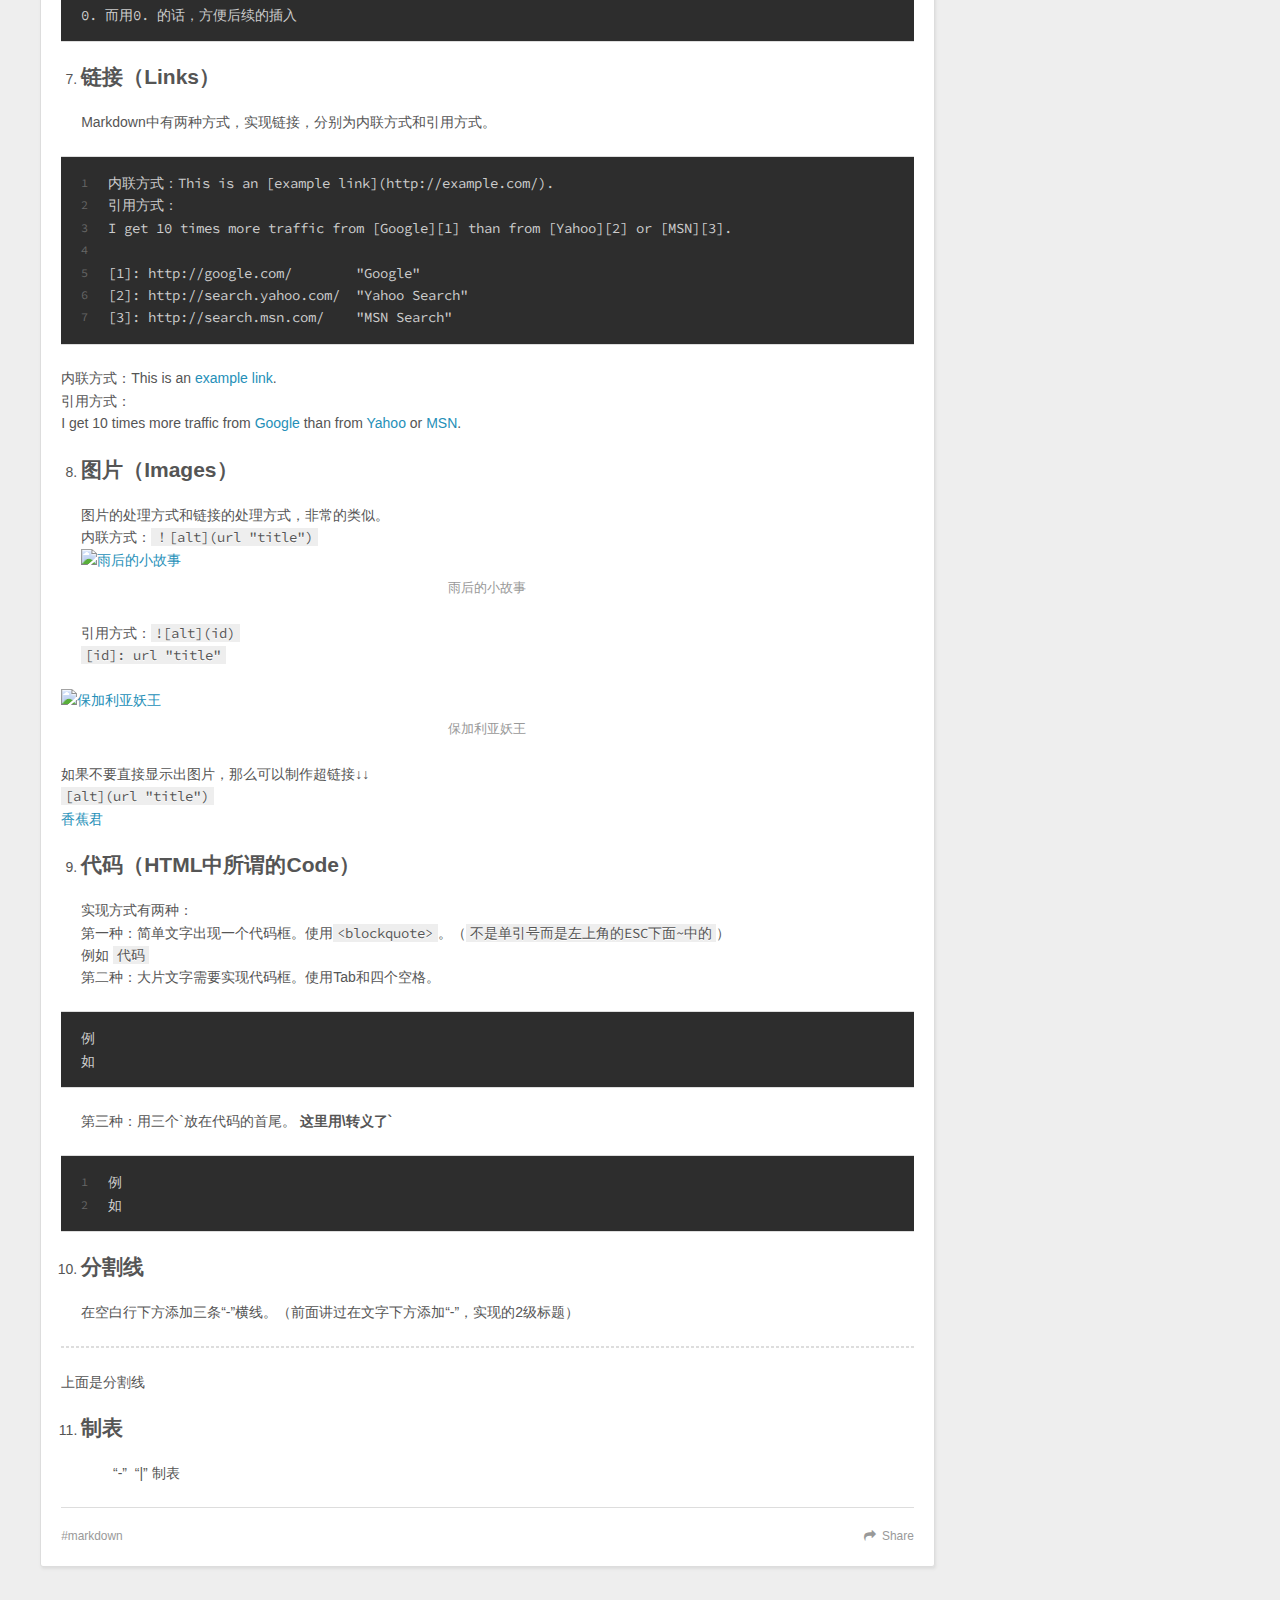
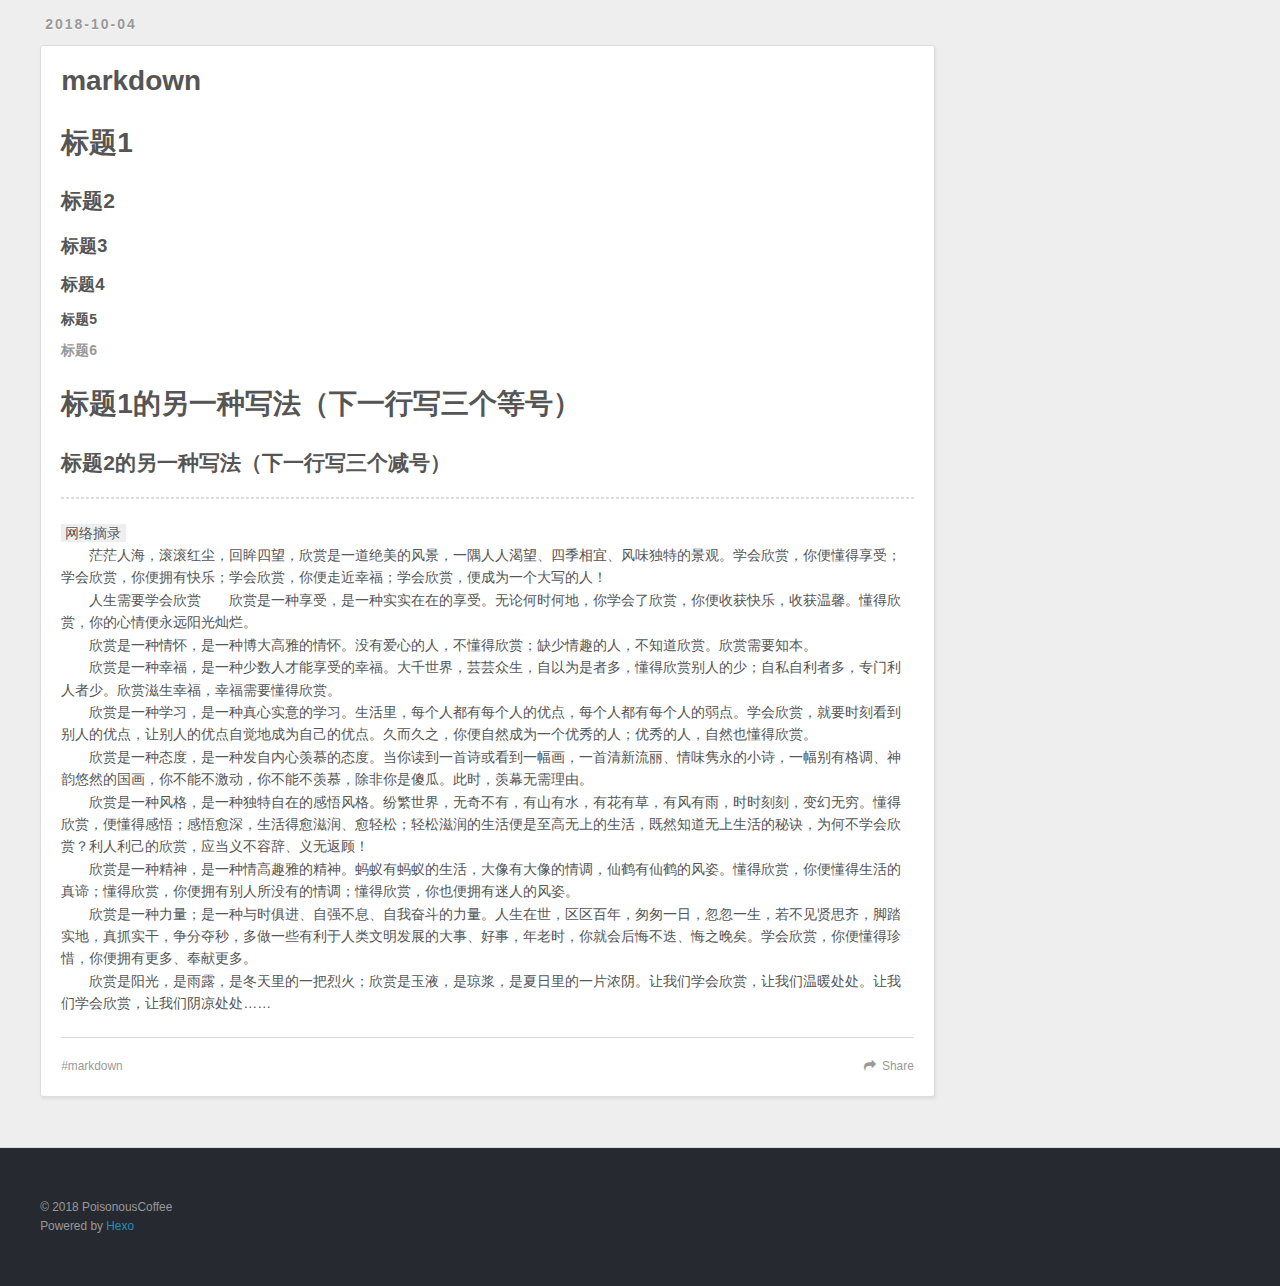
==== commit 941fd8bb: "Site updated: 2018-10-04 18:07:19" ====
--- a/index.html
+++ b/index.html
@@ -93,16 +93,16 @@
     <div class="article-entry" itemprop="articleBody">
       
         <ol>
-<li>标题设置（让字体变大，和word的标题意思一样）<br>在Markdown当中设置标题，有两种方式：<br>第一种：通过在文字下方添加“=”和“-”，他们分别表示一级标题和二级标题。<br>第二种：在文字开头加上 “#”，通过“#”数量表示几级标题。（一共只有1~6级标题，1级标题字体最大）    <h1 id="h1"><a href="#h1" class="headerlink" title="h1"></a>h1</h1><h2 id="h2"><a href="#h2" class="headerlink" title="h2"></a>h2</h2><h3 id="h3"><a href="#h3" class="headerlink" title="h3"></a>h3</h3></li>
-<li>块注释（blockquote）<br>通过在文字开头添加“&gt;”表示块注释。（当&gt;和文字之间添加五个blank或两个tab时，块注释的文字会变成类似代码块。）  <blockquote>
+<li><h2 id="标题设置（让字体变大，和word的标题意思一样）"><a href="#标题设置（让字体变大，和word的标题意思一样）" class="headerlink" title="标题设置（让字体变大，和word的标题意思一样）"></a>标题设置（让字体变大，和word的标题意思一样）</h2>在Markdown当中设置标题，有两种方式：<br>第一种：通过在文字下方添加“=”和“-”，他们分别表示一级标题和二级标题。<br>第二种：在文字开头加上 “#”，通过“#”数量表示几级标题。（一共只有1~6级标题，1级标题字体最大）    <h1 id="h1"><a href="#h1" class="headerlink" title="h1"></a>h1</h1><h2 id="h2"><a href="#h2" class="headerlink" title="h2"></a>h2</h2><h3 id="h3"><a href="#h3" class="headerlink" title="h3"></a>h3</h3></li>
+<li><h2 id="块注释（blockquote）"><a href="#块注释（blockquote）" class="headerlink" title="块注释（blockquote）"></a>块注释（blockquote）</h2>通过在文字开头添加“&gt;”表示块注释。（当&gt;和文字之间添加五个blank或两个tab时，块注释的文字会变成类似代码块。）  <blockquote>
 <p>块注释1</p>
 <pre><code>块注释2
 </code></pre></blockquote>
 </li>
-<li>斜体<br>将需要设置为斜体的文字两端使用1个“<em>”或者“_”夹起来
+<li><h2 id="斜体"><a href="#斜体" class="headerlink" title="斜体"></a>斜体</h2>将需要设置为斜体的文字两端使用1个“<em>”或者“_”夹起来
 </em>斜体*</li>
-<li>粗体<br>将需要设置为斜体的文字两端使用2个“*”或者“_”夹起来<br><strong>粗体</strong></li>
-<li>无序列表<br>在文字开头添加(<em>, +, and -)实现无序列表。但是要注意在(</em>, +, and -)和文字之间需要添加空格。（建议：一个文档中只是用一种无序列表的表示方式）</li>
+<li><h2 id="粗体"><a href="#粗体" class="headerlink" title="粗体"></a>粗体</h2>将需要设置为斜体的文字两端使用2个“*”或者“_”夹起来<br><strong>粗体</strong></li>
+<li><h2 id="无序列表"><a href="#无序列表" class="headerlink" title="无序列表"></a>无序列表</h2>在文字开头添加(<em>, +, and -)实现无序列表。但是要注意在(</em>, +, and -)和文字之间需要添加空格。（建议：一个文档中只是用一种无序列表的表示方式）</li>
 </ol>
 <ul>
 <li>无</li>
@@ -111,7 +111,7 @@
 <li>表</li>
 </ul>
 <ol start="6">
-<li><p>有序列表<br>使用数字后面跟上句号。（还要有空格）</p>
+<li><h2 id="有序列表"><a href="#有序列表" class="headerlink" title="有序列表"></a>有序列表</h2><p>使用数字后面跟上句号。（还要有空格）</p>
 <pre><code>1. 第一行用1. 
 0. 后面建议用0. 
 0. 因为后面只要是数字+. 就可以
@@ -123,17 +123,24 @@
 </ol>
 <p>内联方式：This is an <a href="http://example.com/" target="_blank" rel="noopener">example link</a>.<br>引用方式：<br>I get 10 times more traffic from <a href="http://google.com/" title="Google" target="_blank" rel="noopener">Google</a> than from <a href="http://search.yahoo.com/" title="Yahoo Search" target="_blank" rel="noopener">Yahoo</a> or <a href="http://search.msn.com/" title="MSN Search" target="_blank" rel="noopener">MSN</a>.  </p>
 <ol start="8">
-<li>图片（Images）<br>图片的处理方式和链接的处理方式，非常的类似。<br>内联方式：<code>！[alt](url &quot;title&quot;)</code><br><img src="https://ss0.bdstatic.com/70cFvHSh_Q1YnxGkpoWK1HF6hhy/it/u=3473365206,3141201454&amp;fm=27&amp;gp=0.jpg" alt="雨后的小故事" title="姐姐和弟弟间纯纯的亲情"><br>引用方式：<code>![alt](id)</code><br><code>[id]: url &quot;title&quot;</code></li>
+<li><h2 id="图片（Images）"><a href="#图片（Images）" class="headerlink" title="图片（Images）"></a>图片（Images）</h2>图片的处理方式和链接的处理方式，非常的类似。<br>内联方式：<code>！[alt](url &quot;title&quot;)</code><br><img src="https://ss0.bdstatic.com/70cFvHSh_Q1YnxGkpoWK1HF6hhy/it/u=3473365206,3141201454&amp;fm=27&amp;gp=0.jpg" alt="雨后的小故事" title="姐姐和弟弟间纯纯的亲情"><br>引用方式：<code>![alt](id)</code><br><code>[id]: url &quot;title&quot;</code></li>
 </ol>
 <p><img src="https://timgsa.baidu.com/timg?image&amp;quality=80&amp;size=b9999_10000&amp;sec=1538653268042&amp;di=b77cfeeae51ba9a4d63a131ad680f1d7&amp;imgtype=0&amp;src=http%3A%2F%2F5b0988e595225.cdn.sohucs.com%2Fimages%2F20170918%2Fdad87ef36472442ebecf3a8ccf52a56f.jpeg" alt="保加利亚妖王" title="辣个蓝人"></p>
+<p>如果不要直接显示出图片，那么可以制作超链接↓↓<br><code>[alt](url &quot;title&quot;)</code><br><a href="http://img4.imgtn.bdimg.com/it/u=1822640369,2156896397&amp;fm=27&amp;gp=0.jpg" title="这里是前面没有加“！”" target="_blank" rel="noopener">香蕉君</a></p>
 <ol start="9">
-<li><p>代码（HTML中所谓的Code）<br>实现方式有两种：<br>第一种：简单文字出现一个代码框。使用<code>&lt;blockquote&gt;</code>。（<code>不是单引号而是左上角的ESC下面~中的</code>）<br> 例如 <code>代码</code><br>第二种：大片文字需要实现代码框。使用Tab和四个空格。<br>第三种：用三个`放在代码的首尾。  <strong>这里用\转义了`</strong> </p>
-</li>
-<li><p>脚注（footnote）<br>实现方式如下：<br>hello<a href="hi">^hello</a></p>
-</li>
-</ol>
+<li><h2 id="代码（HTML中所谓的Code）"><a href="#代码（HTML中所谓的Code）" class="headerlink" title="代码（HTML中所谓的Code）"></a>代码（HTML中所谓的Code）</h2><p>实现方式有两种：<br>第一种：简单文字出现一个代码框。使用<code>&lt;blockquote&gt;</code>。（<code>不是单引号而是左上角的ESC下面~中的</code>）<br> 例如 <code>代码</code><br>第二种：大片文字需要实现代码框。使用Tab和四个空格。</p>
+<pre><code>例
+如
+</code></pre><p>第三种：用三个`放在代码的首尾。  <strong>这里用\转义了`</strong> </p>
+<figure class="highlight plain"><table><tr><td class="gutter"><pre><span class="line">1</span><br><span class="line">2</span><br></pre></td><td class="code"><pre><span class="line">例</span><br><span class="line">如</span><br></pre></td></tr></table></figure>
+</li>
+<li><h2 id="分割线"><a href="#分割线" class="headerlink" title="分割线"></a>分割线</h2><p>在空白行下方添加三条“-”横线。（前面讲过在文字下方添加“-”，实现的2级标题）</p>
+</li>
+</ol>
+<hr>
+<p>上面是分割线</p>
 <ol start="11">
-<li>下划线<br>在空白行下方添加三条“-”横线。（前面讲过在文字下方添加“-”，实现的2级标题）</li>
+<li><h2 id="制表"><a href="#制表" class="headerlink" title="制表"></a>制表</h2>&emsp;&emsp; “-”&nbsp;&nbsp;“|” 制表</li>
 </ol>
 
       
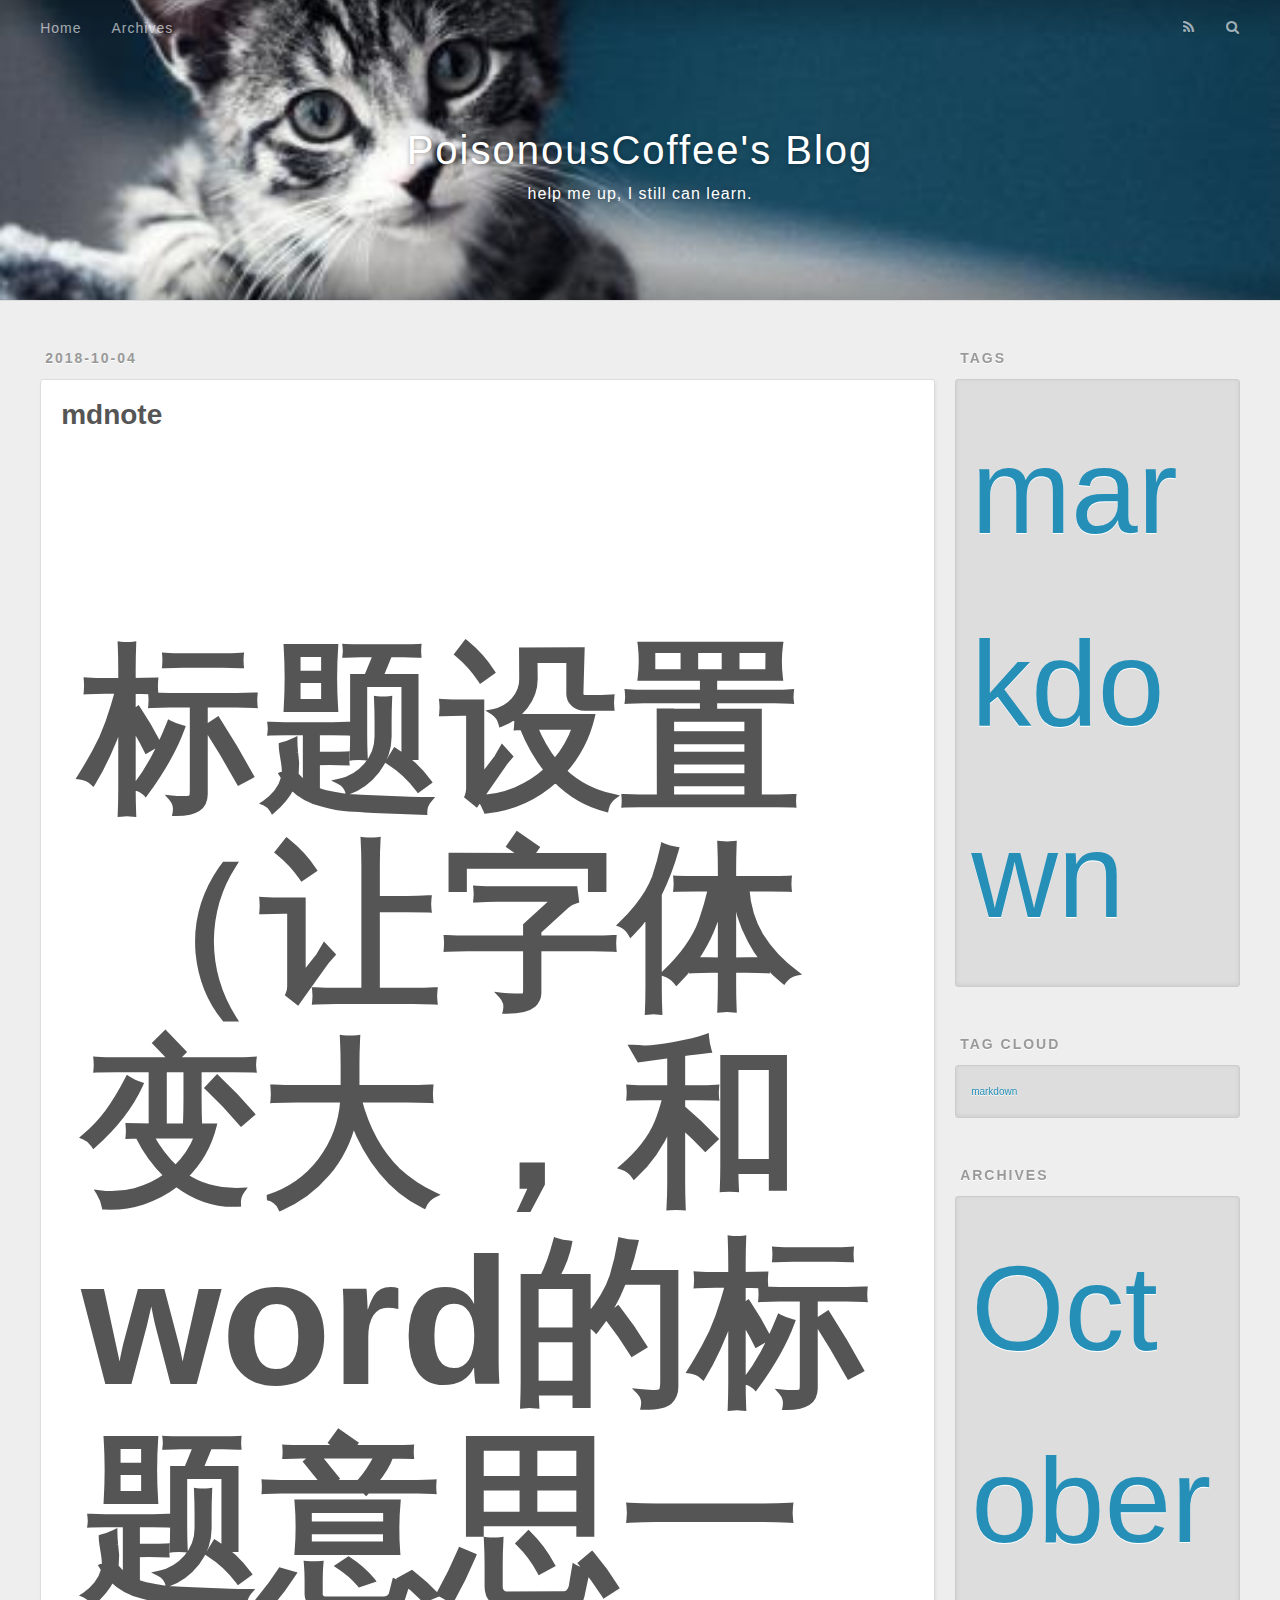
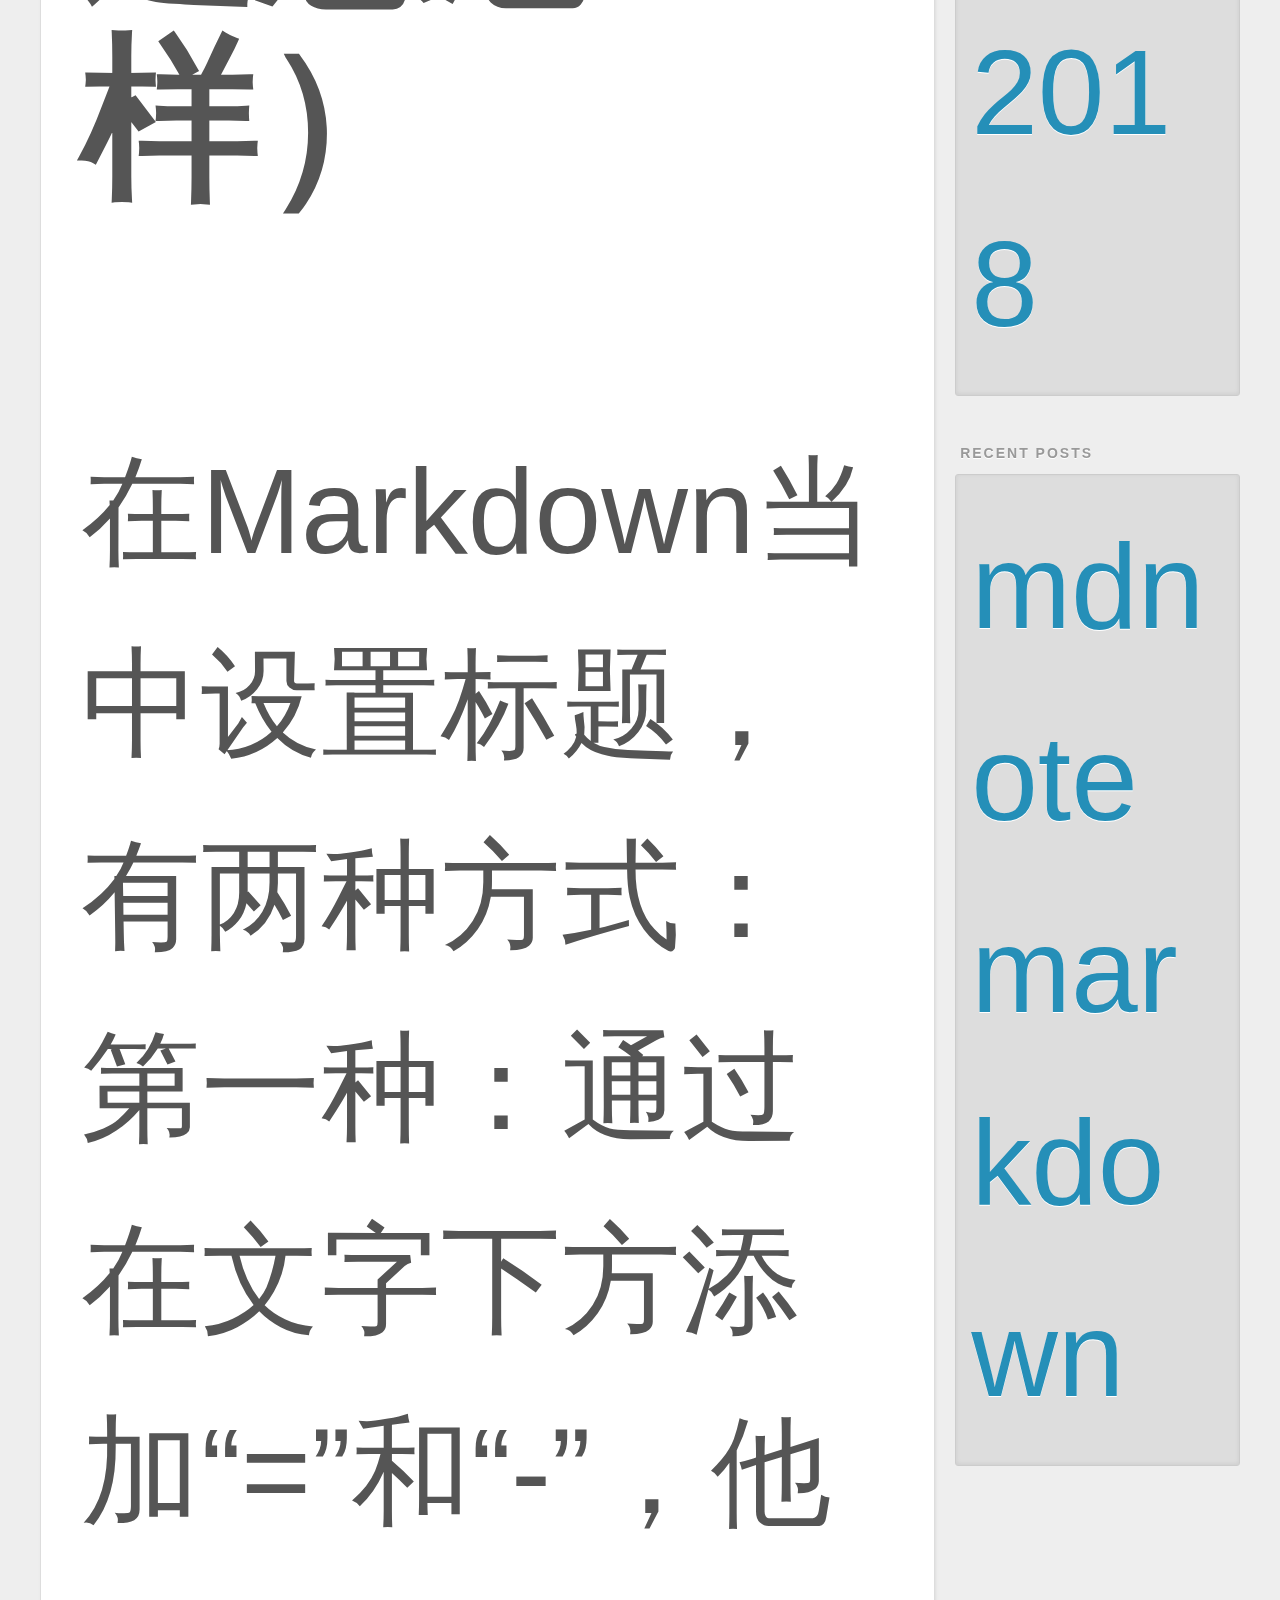
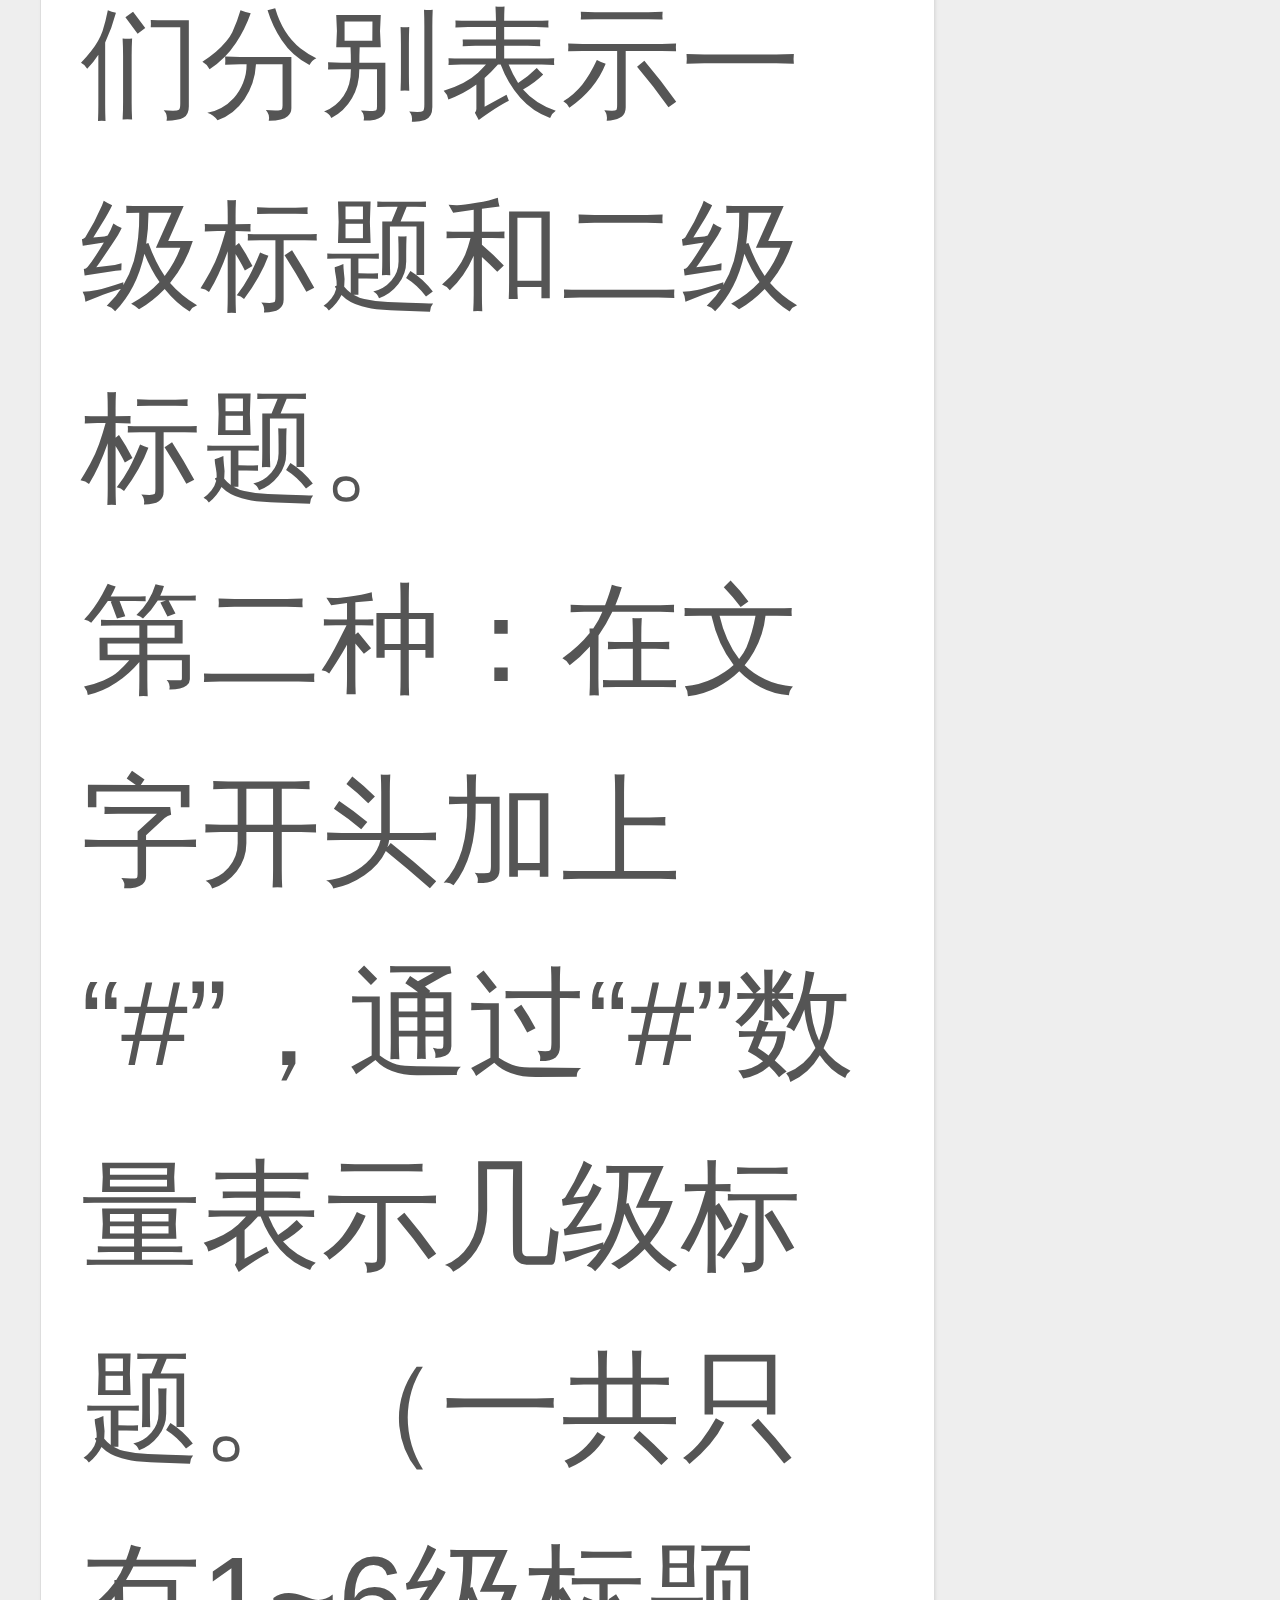
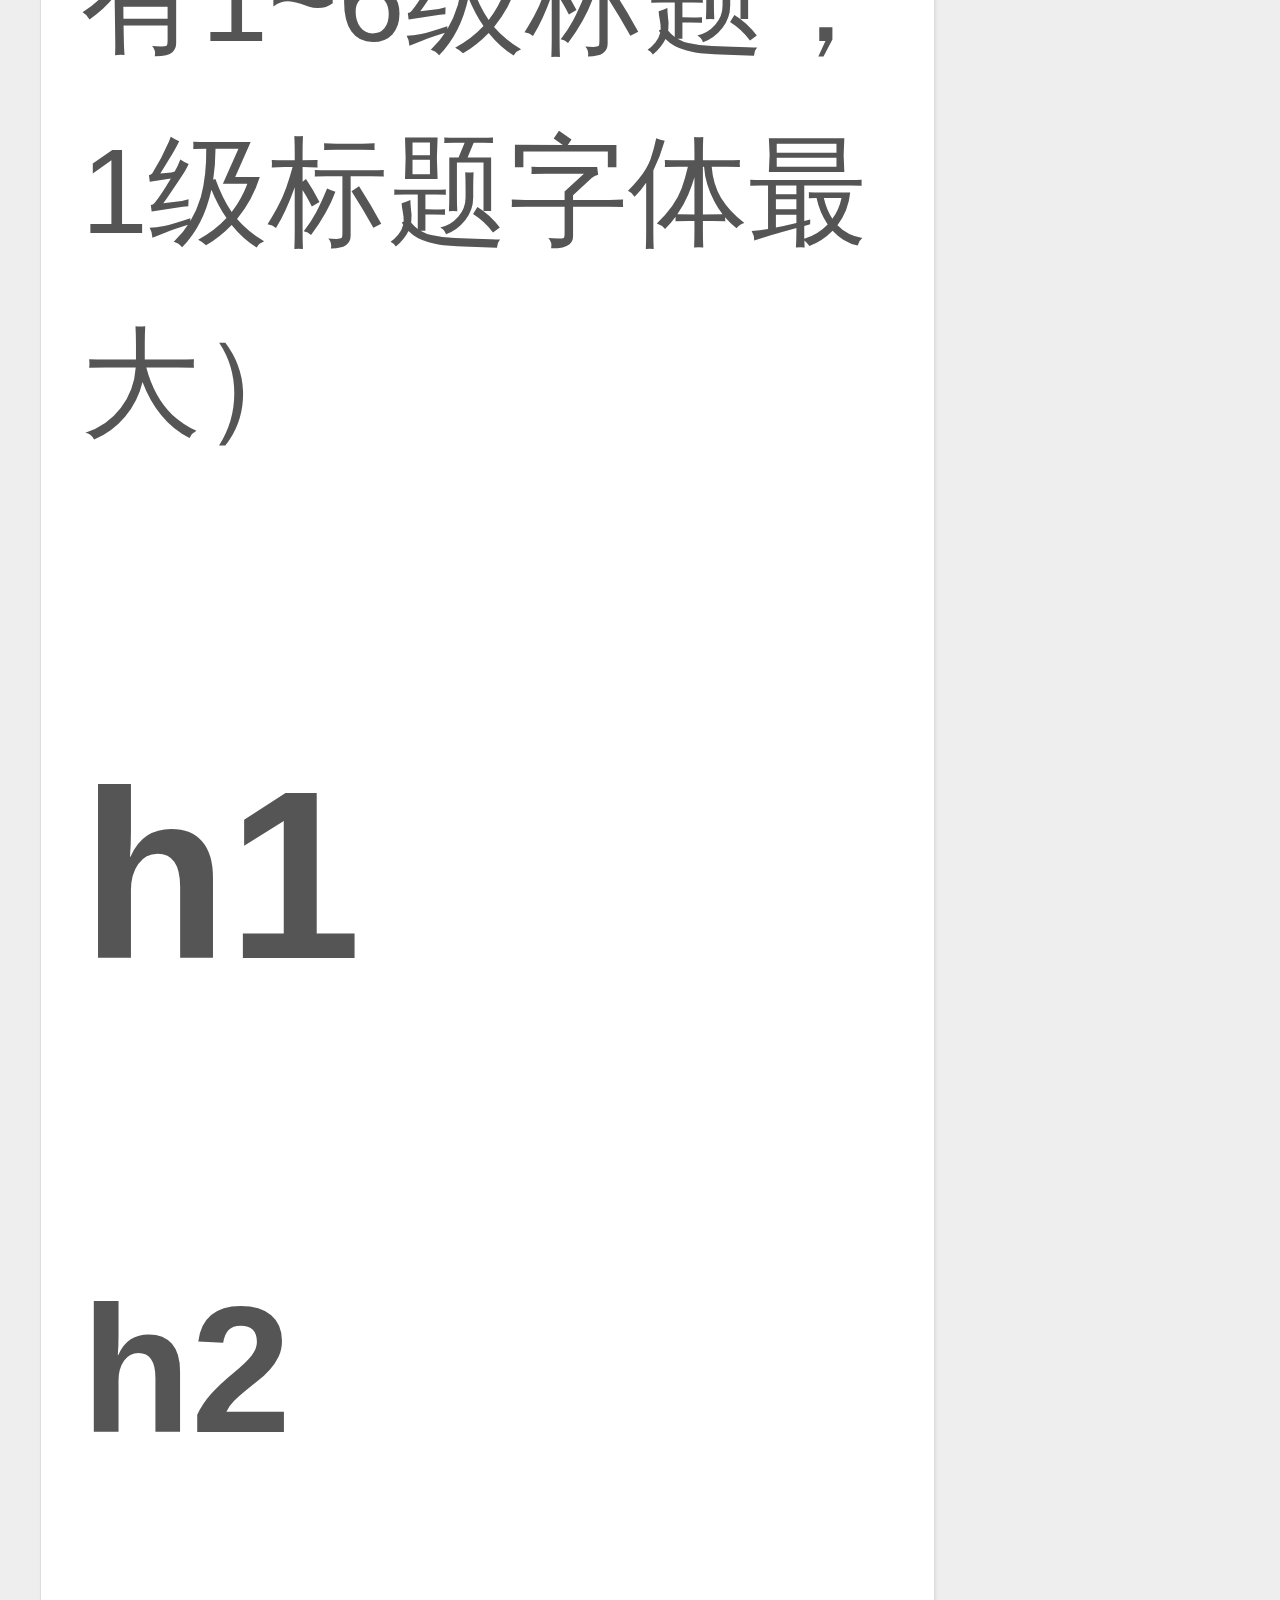
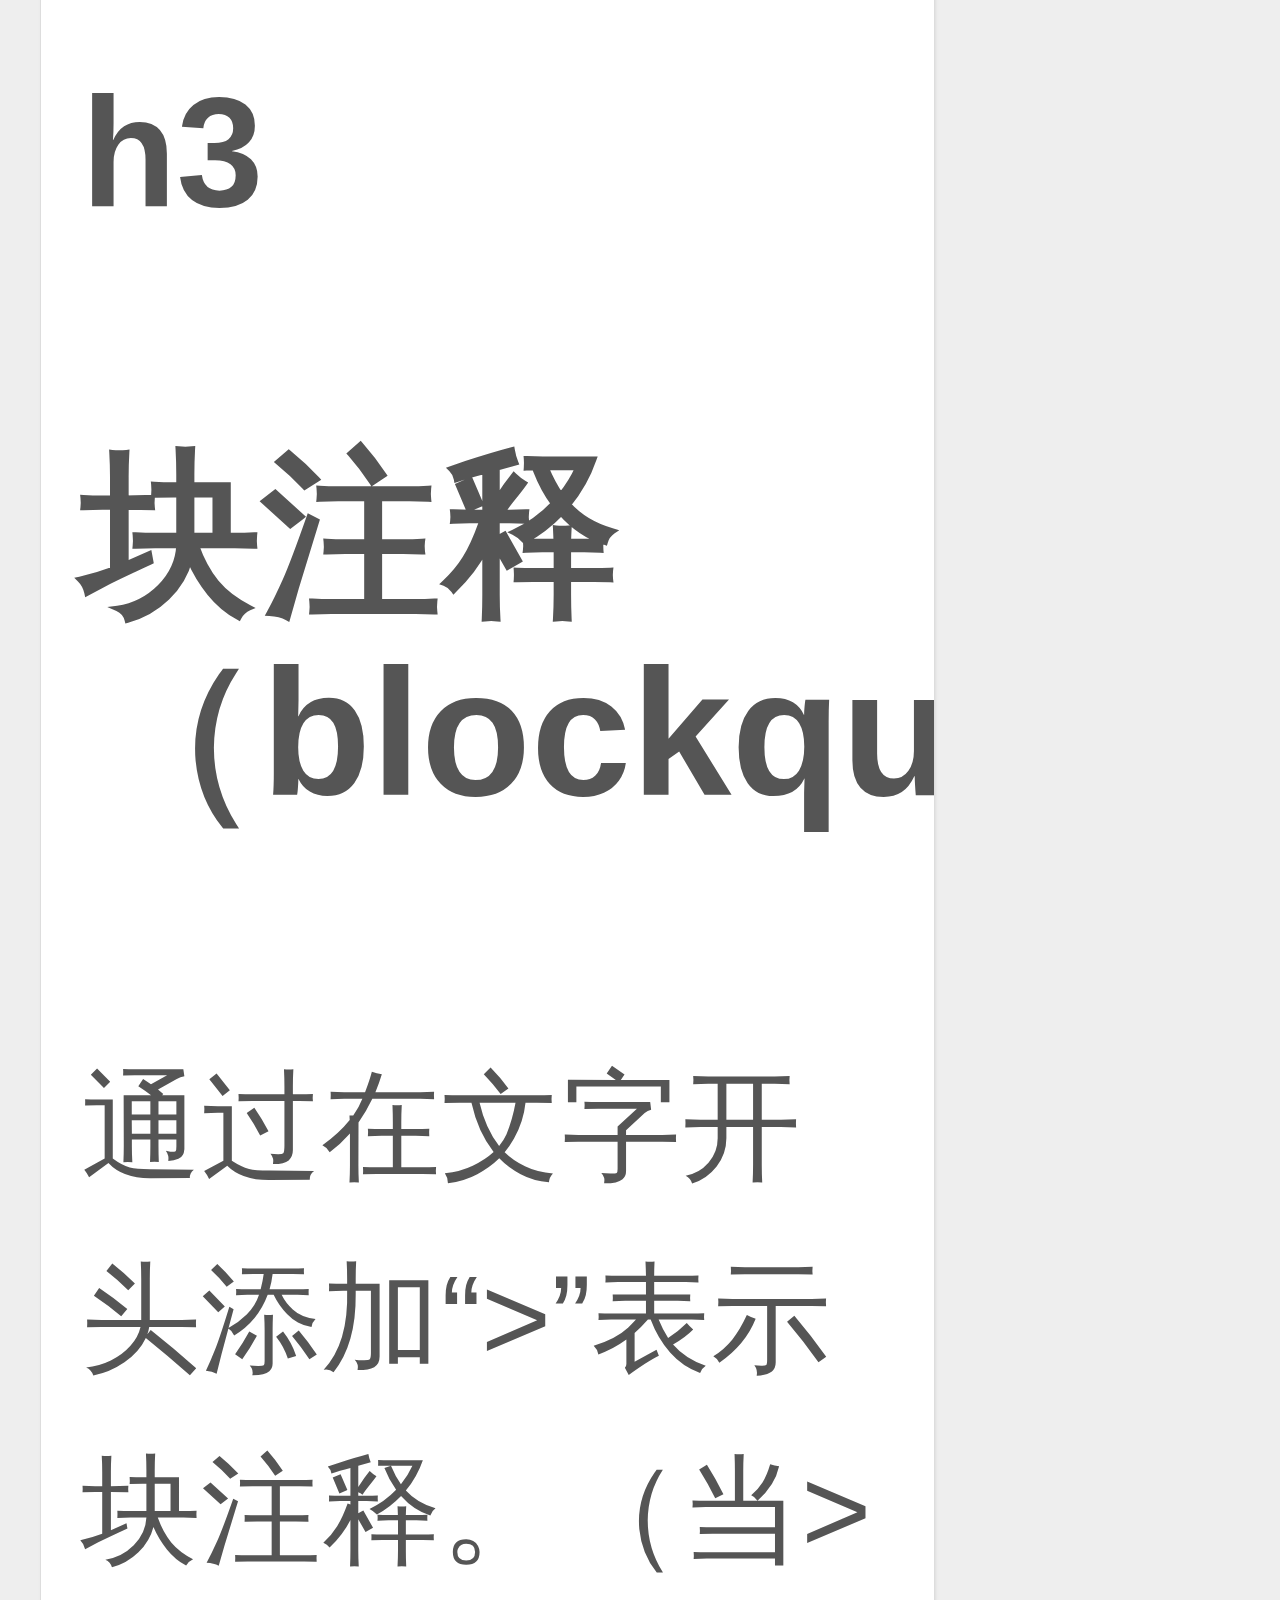
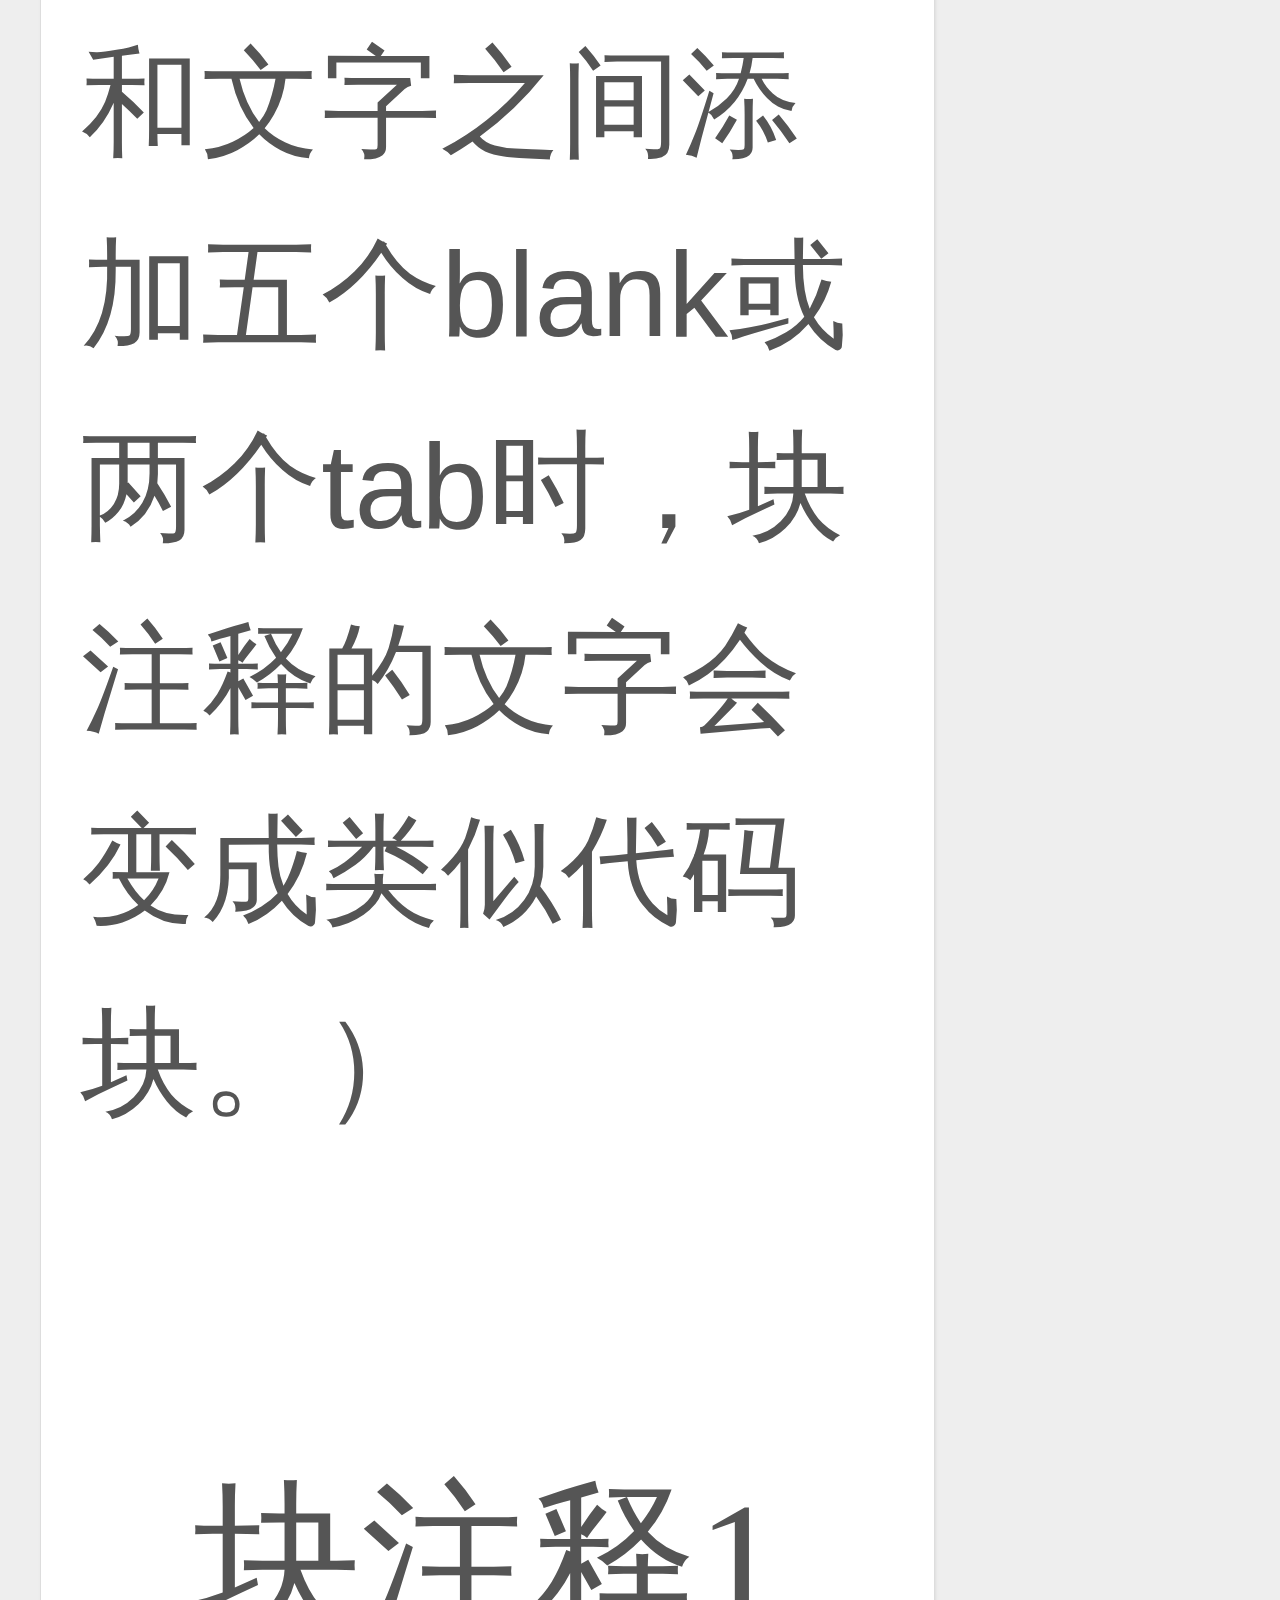
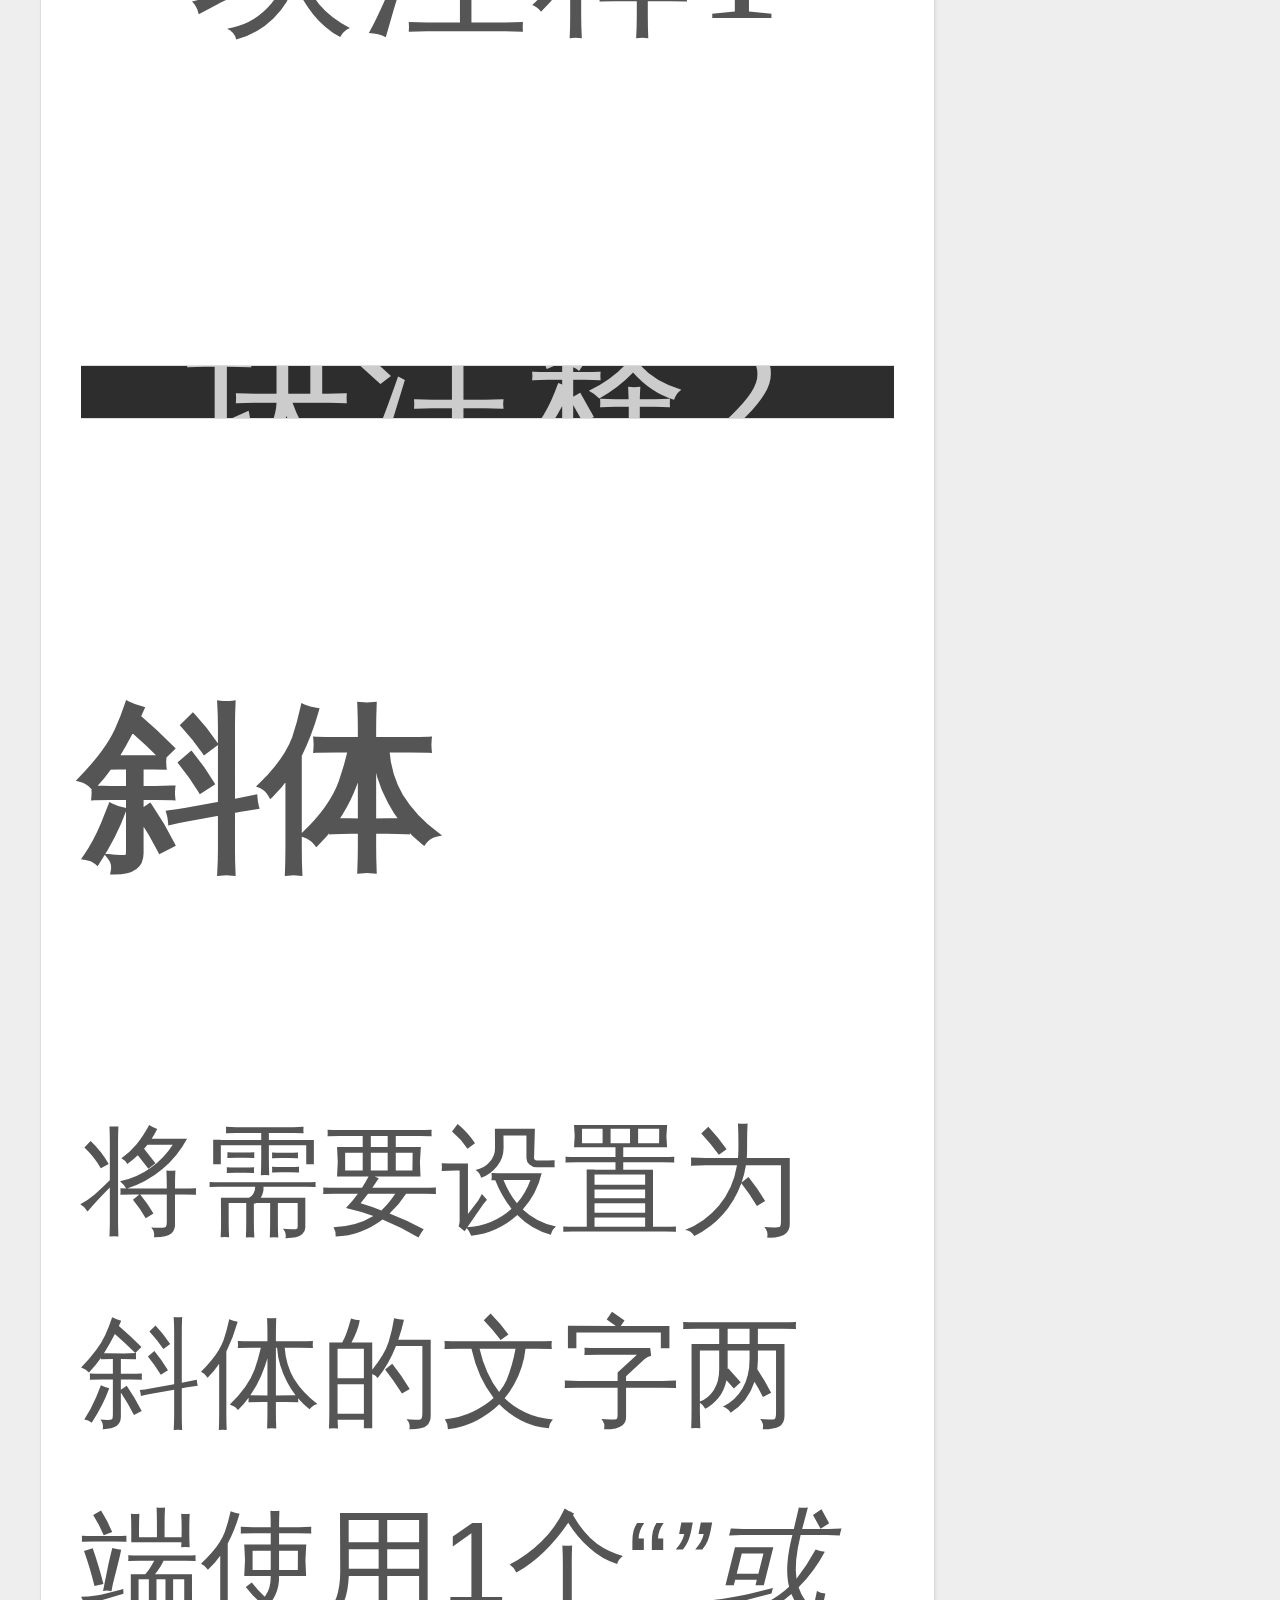
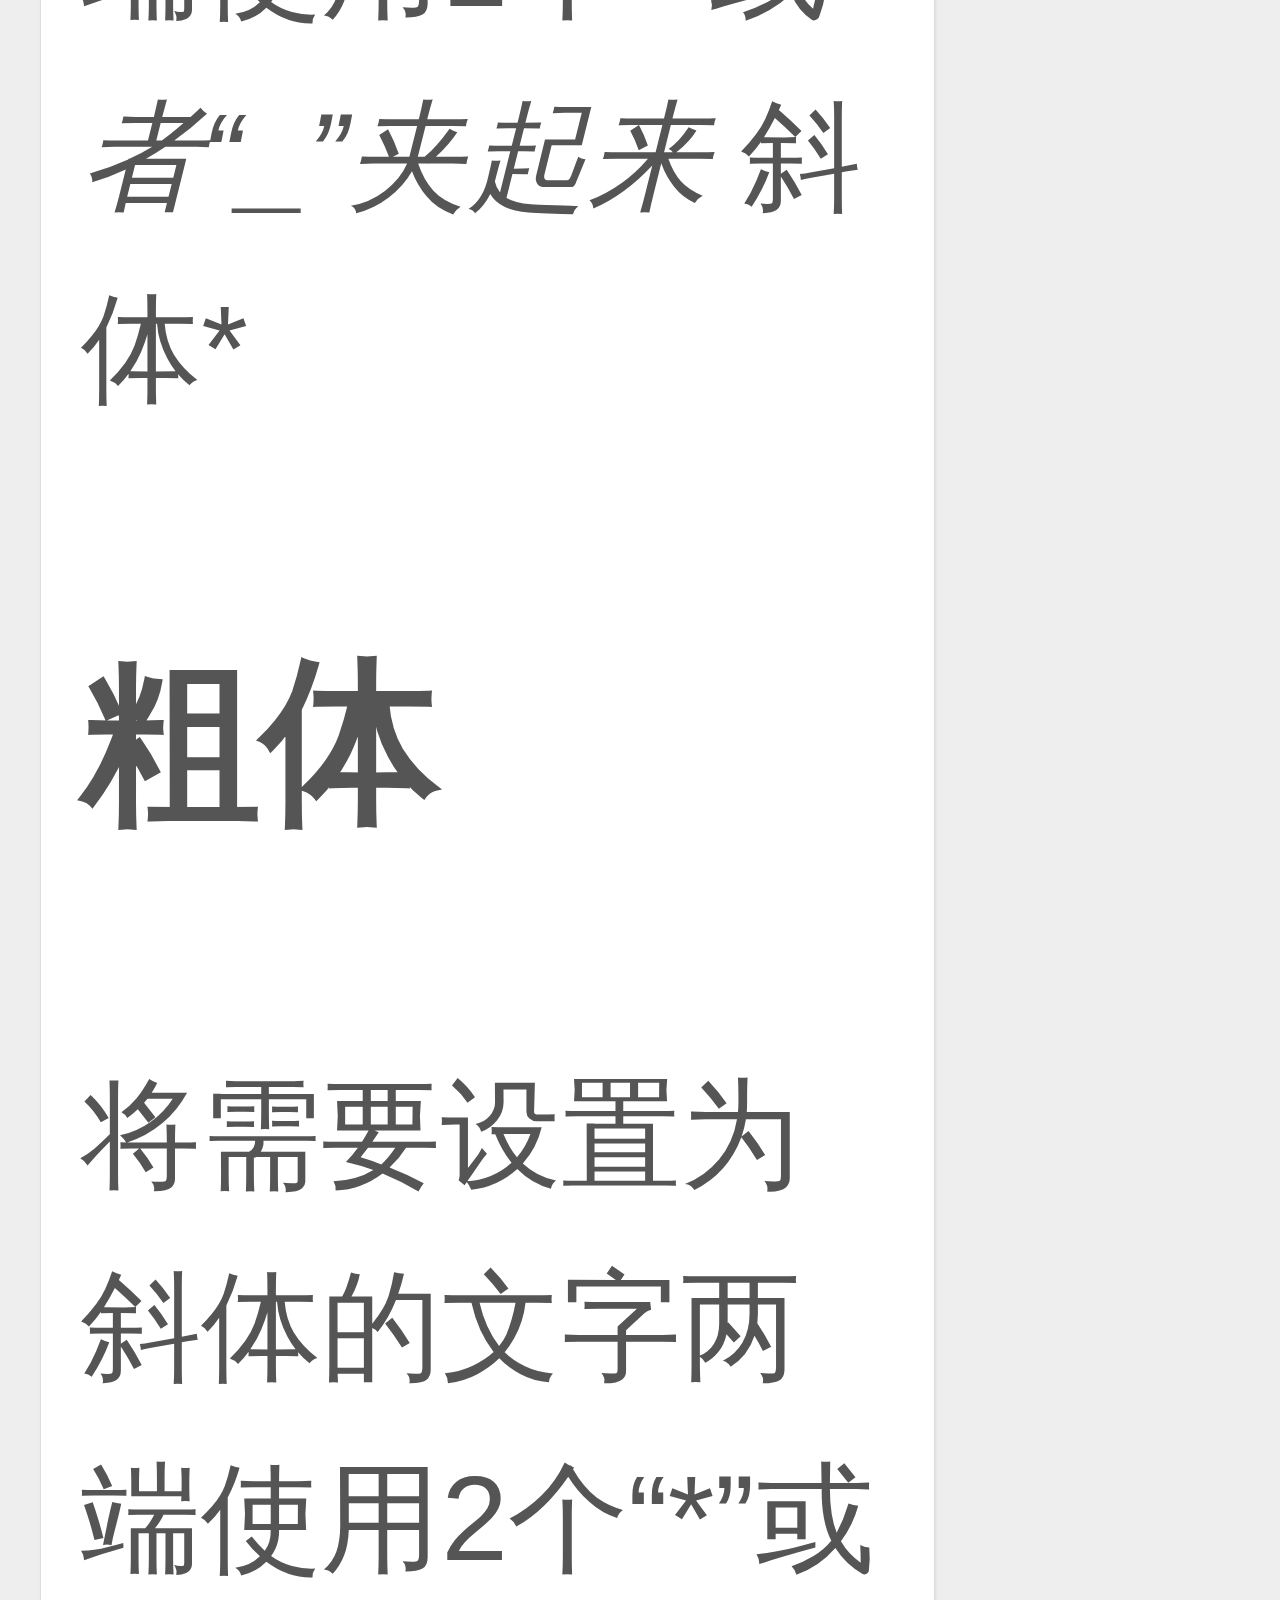
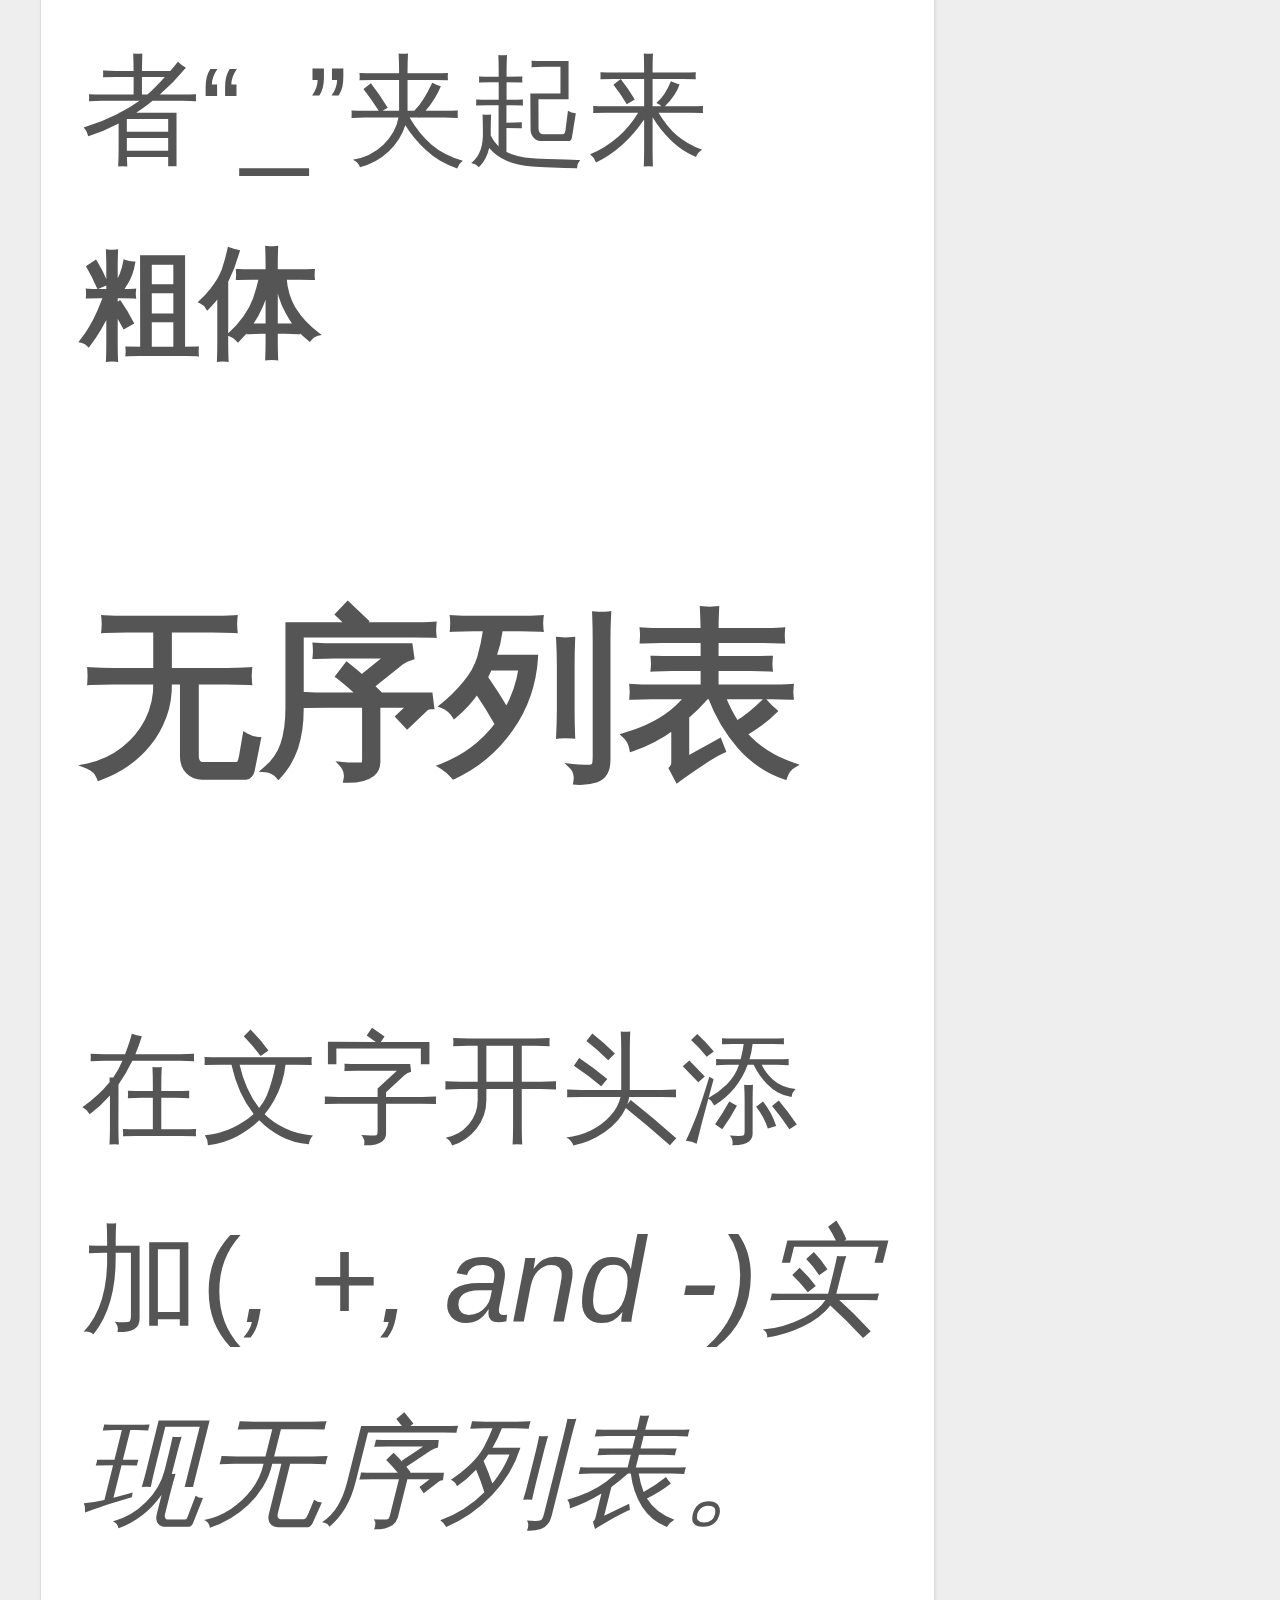
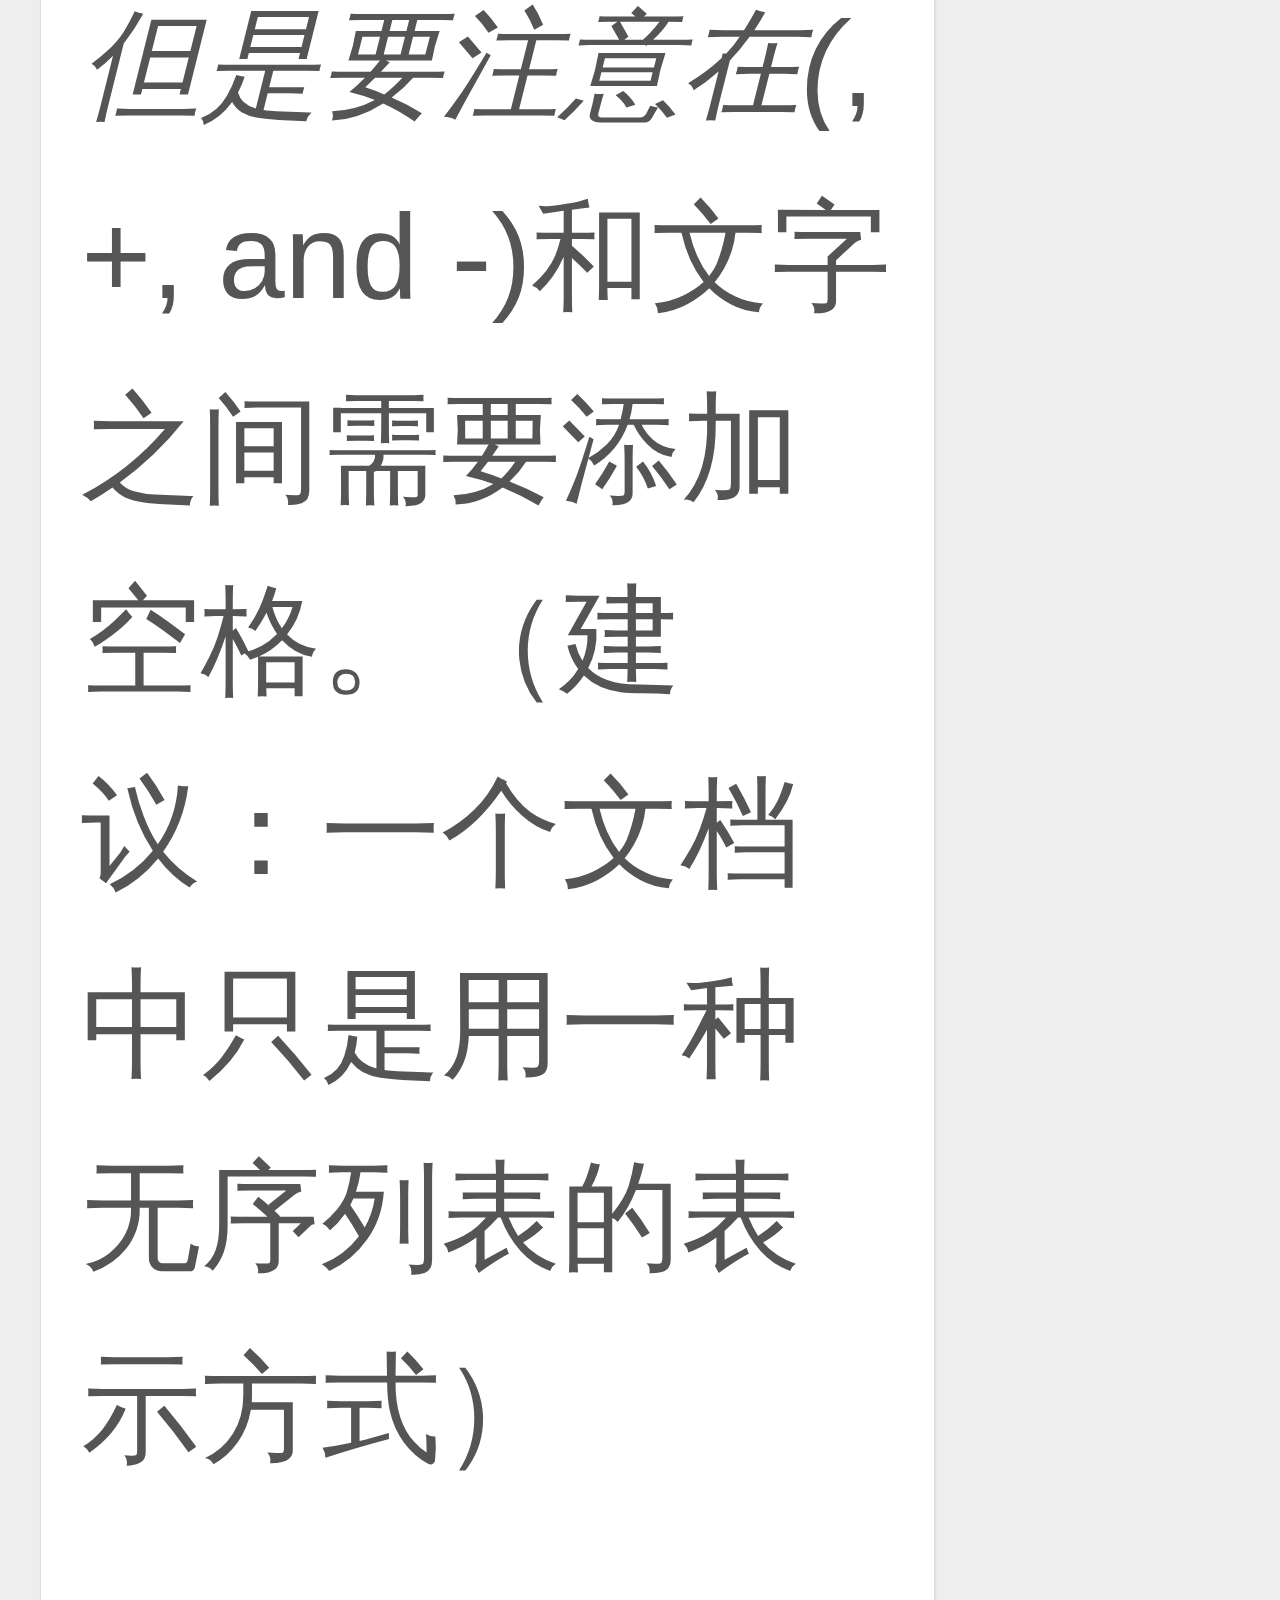
==== commit ecdffc05: "Site updated: 2018-10-04 18:15:37" ====
--- a/index.html
+++ b/index.html
@@ -5,7 +5,7 @@
   
 
   
-  <title>PoisonousCoffee&#39;s Blog</title>
+  <title><b>PoisonousCoffee&#39;s Blog</b></title>
   <meta name="viewport" content="width=device-width, initial-scale=1, maximum-scale=1">
   <meta name="description" content="想做一个没有感情的CTFer">
 <meta name="keywords" content="波斯王子">
--- a/css/style.css
+++ b/css/style.css
@@ -84,6 +84,7 @@
 ol,
 ul {
   list-style: none;
+  font-size: 120px
 }
 table {
   border-collapse: separate;
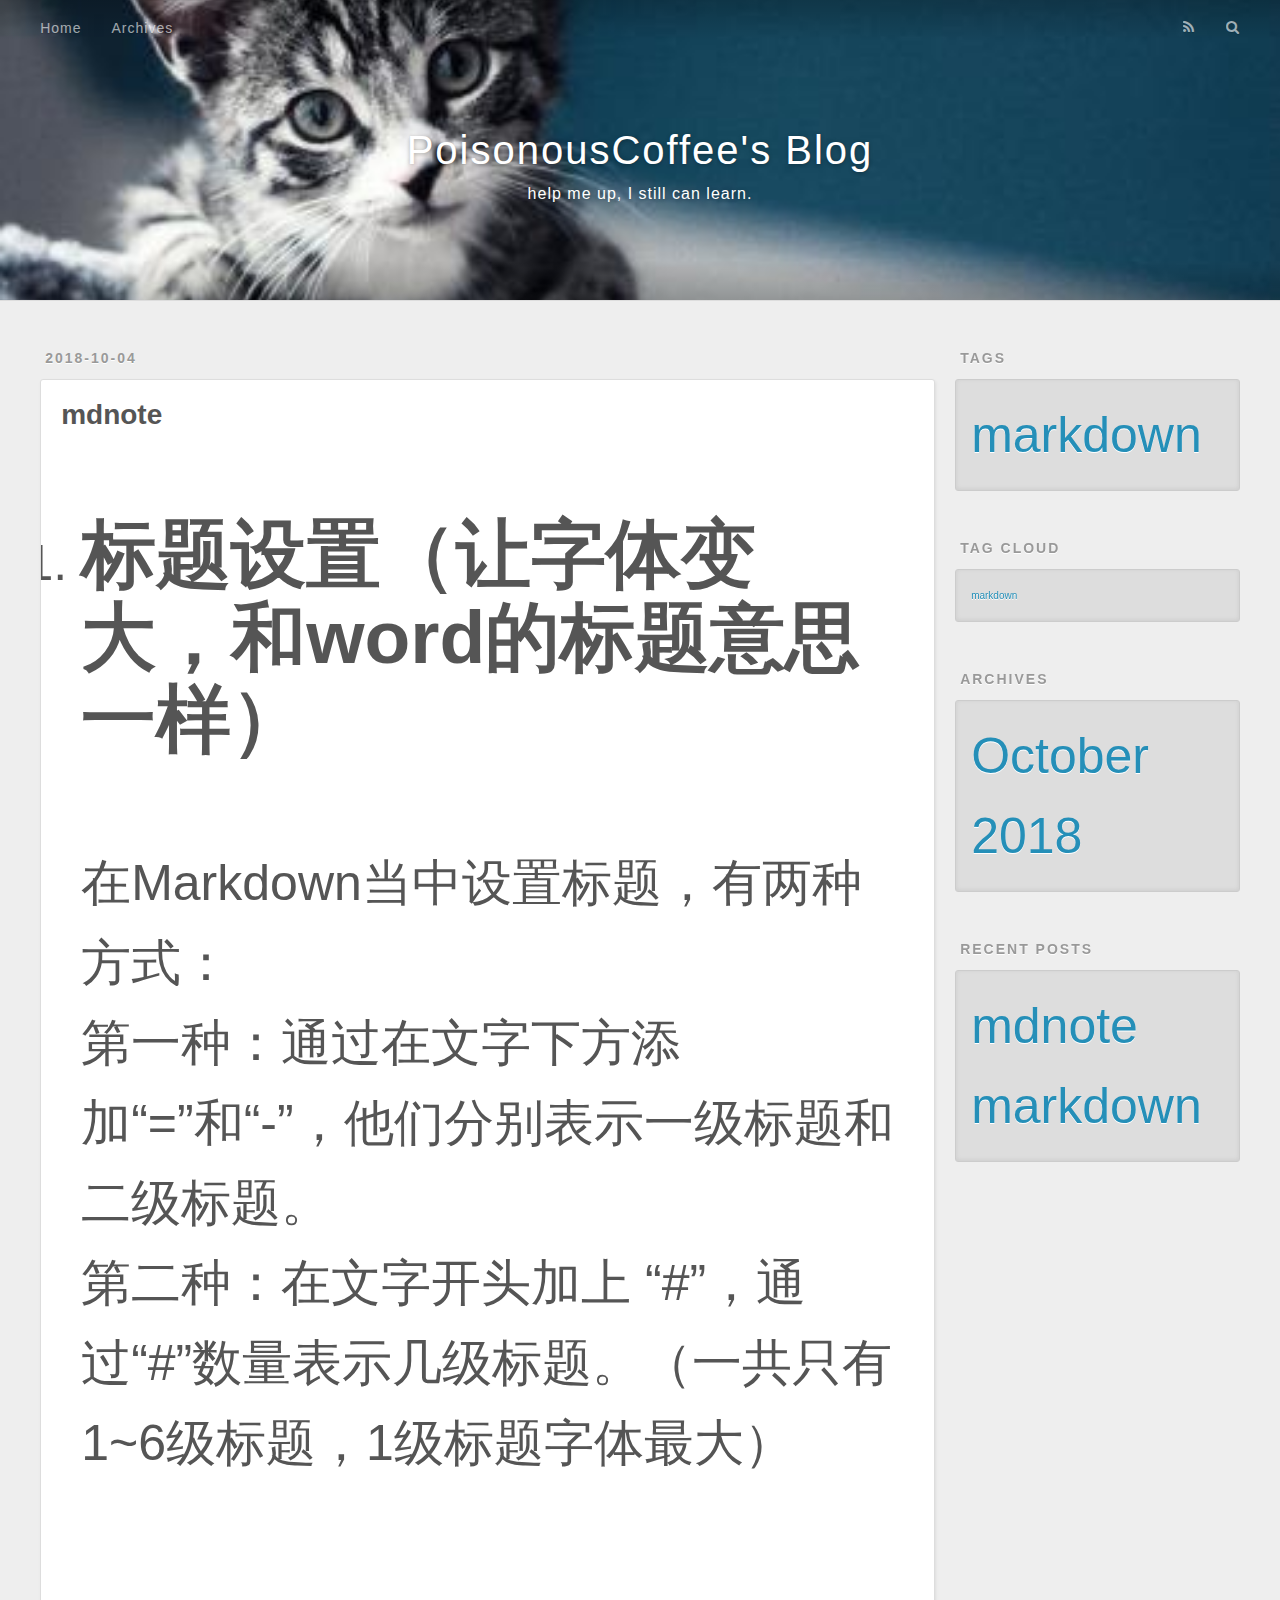
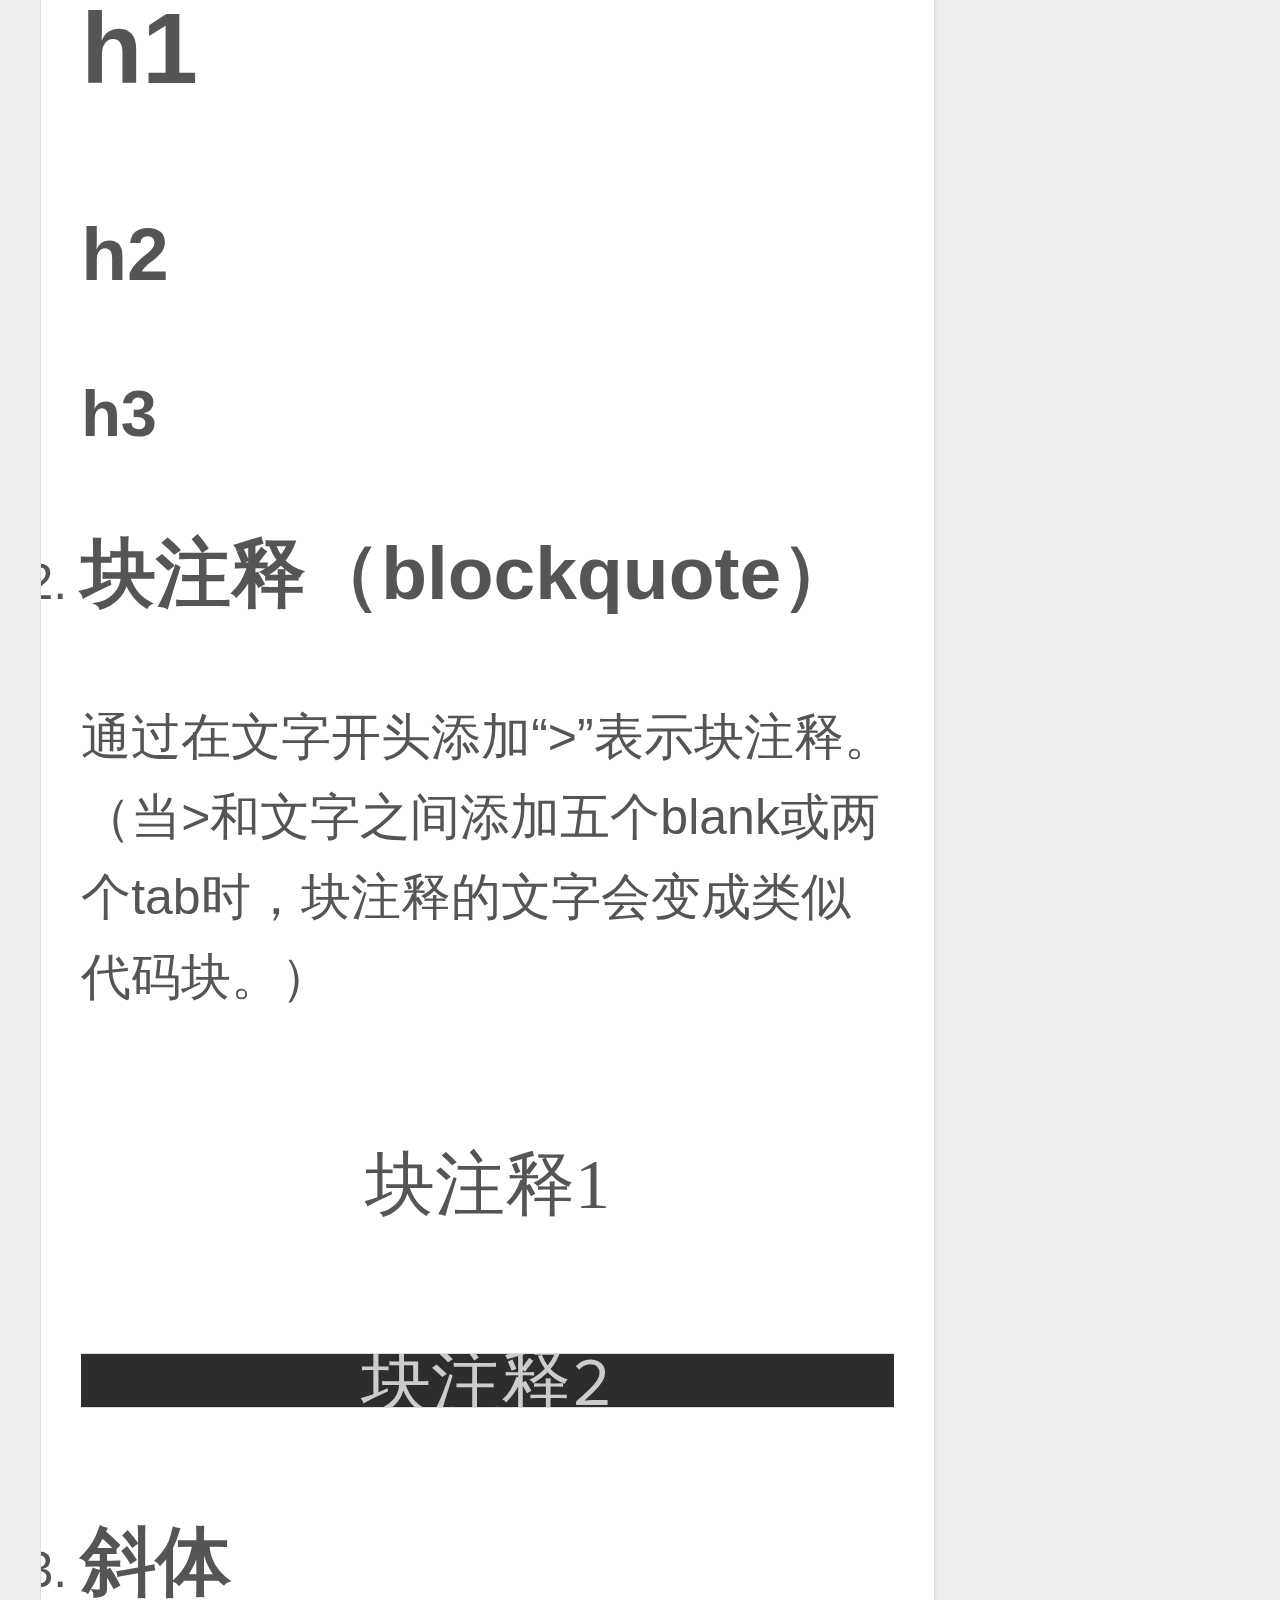
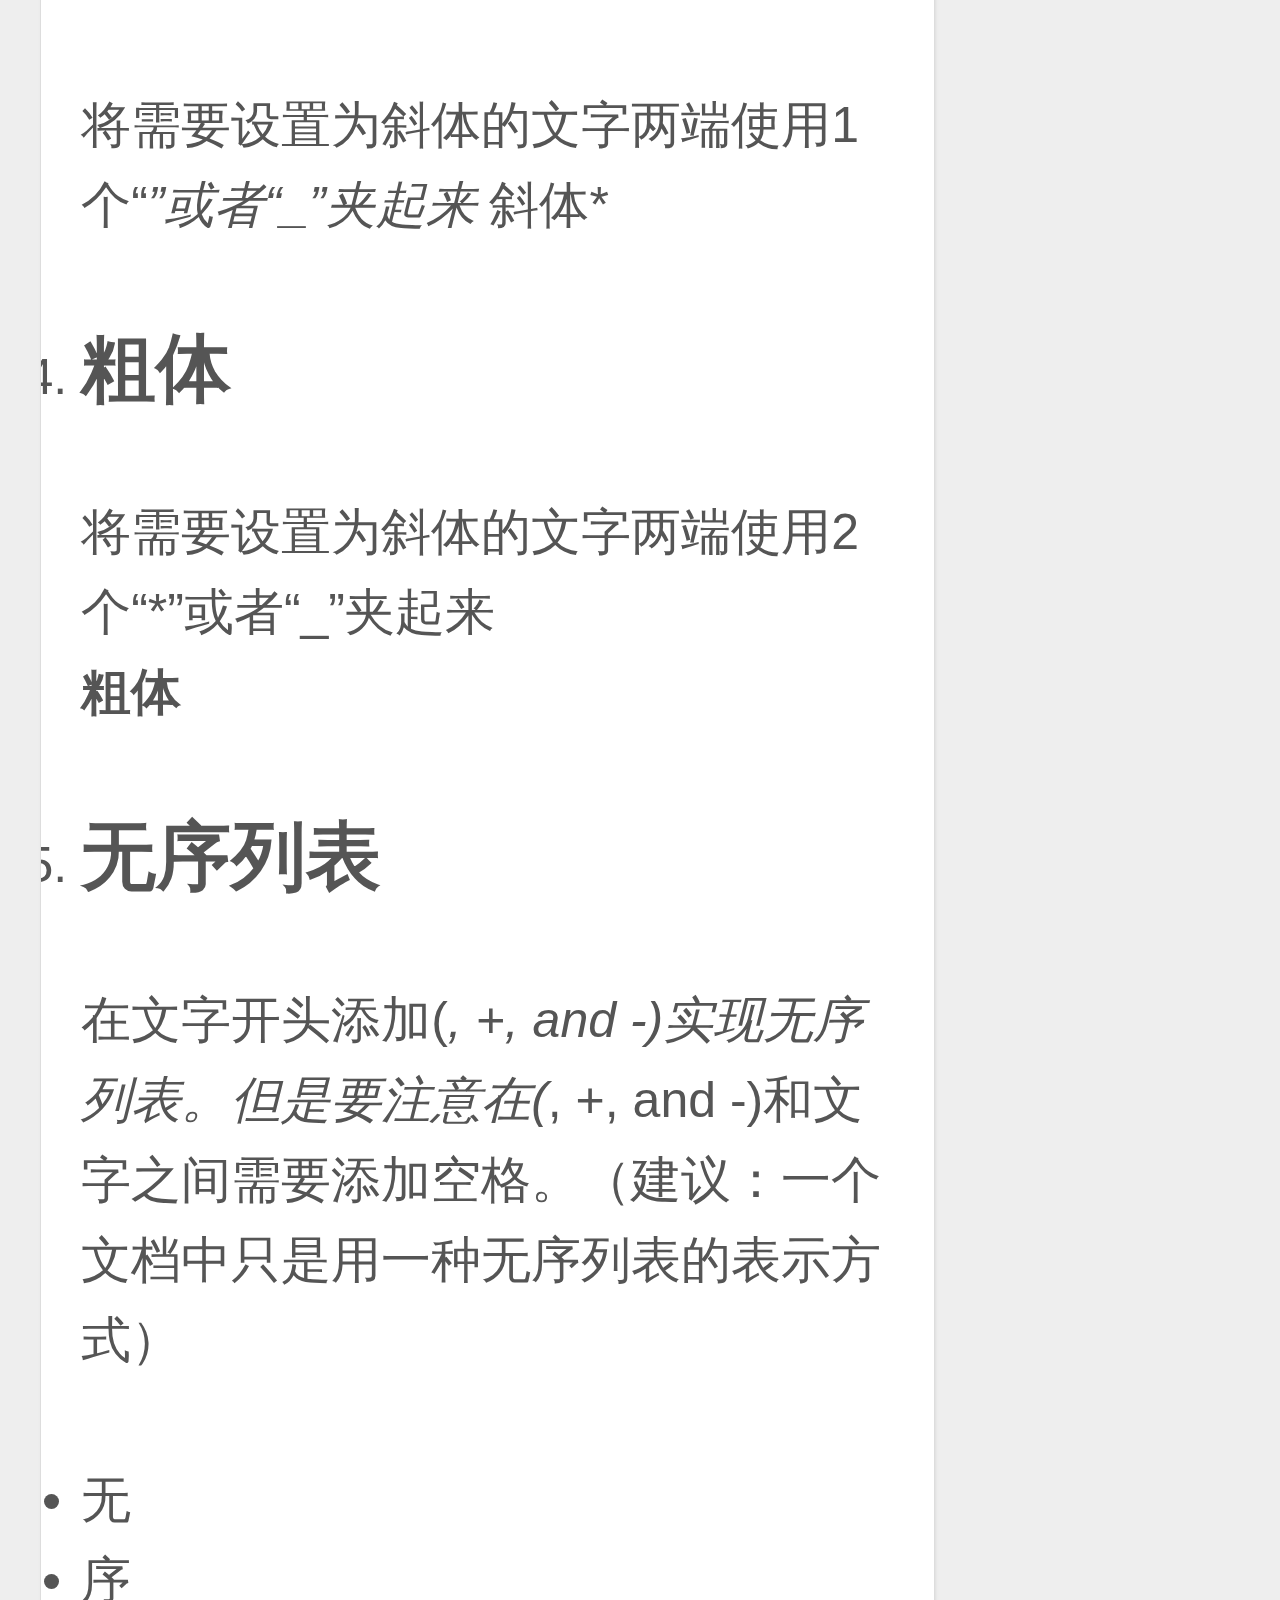
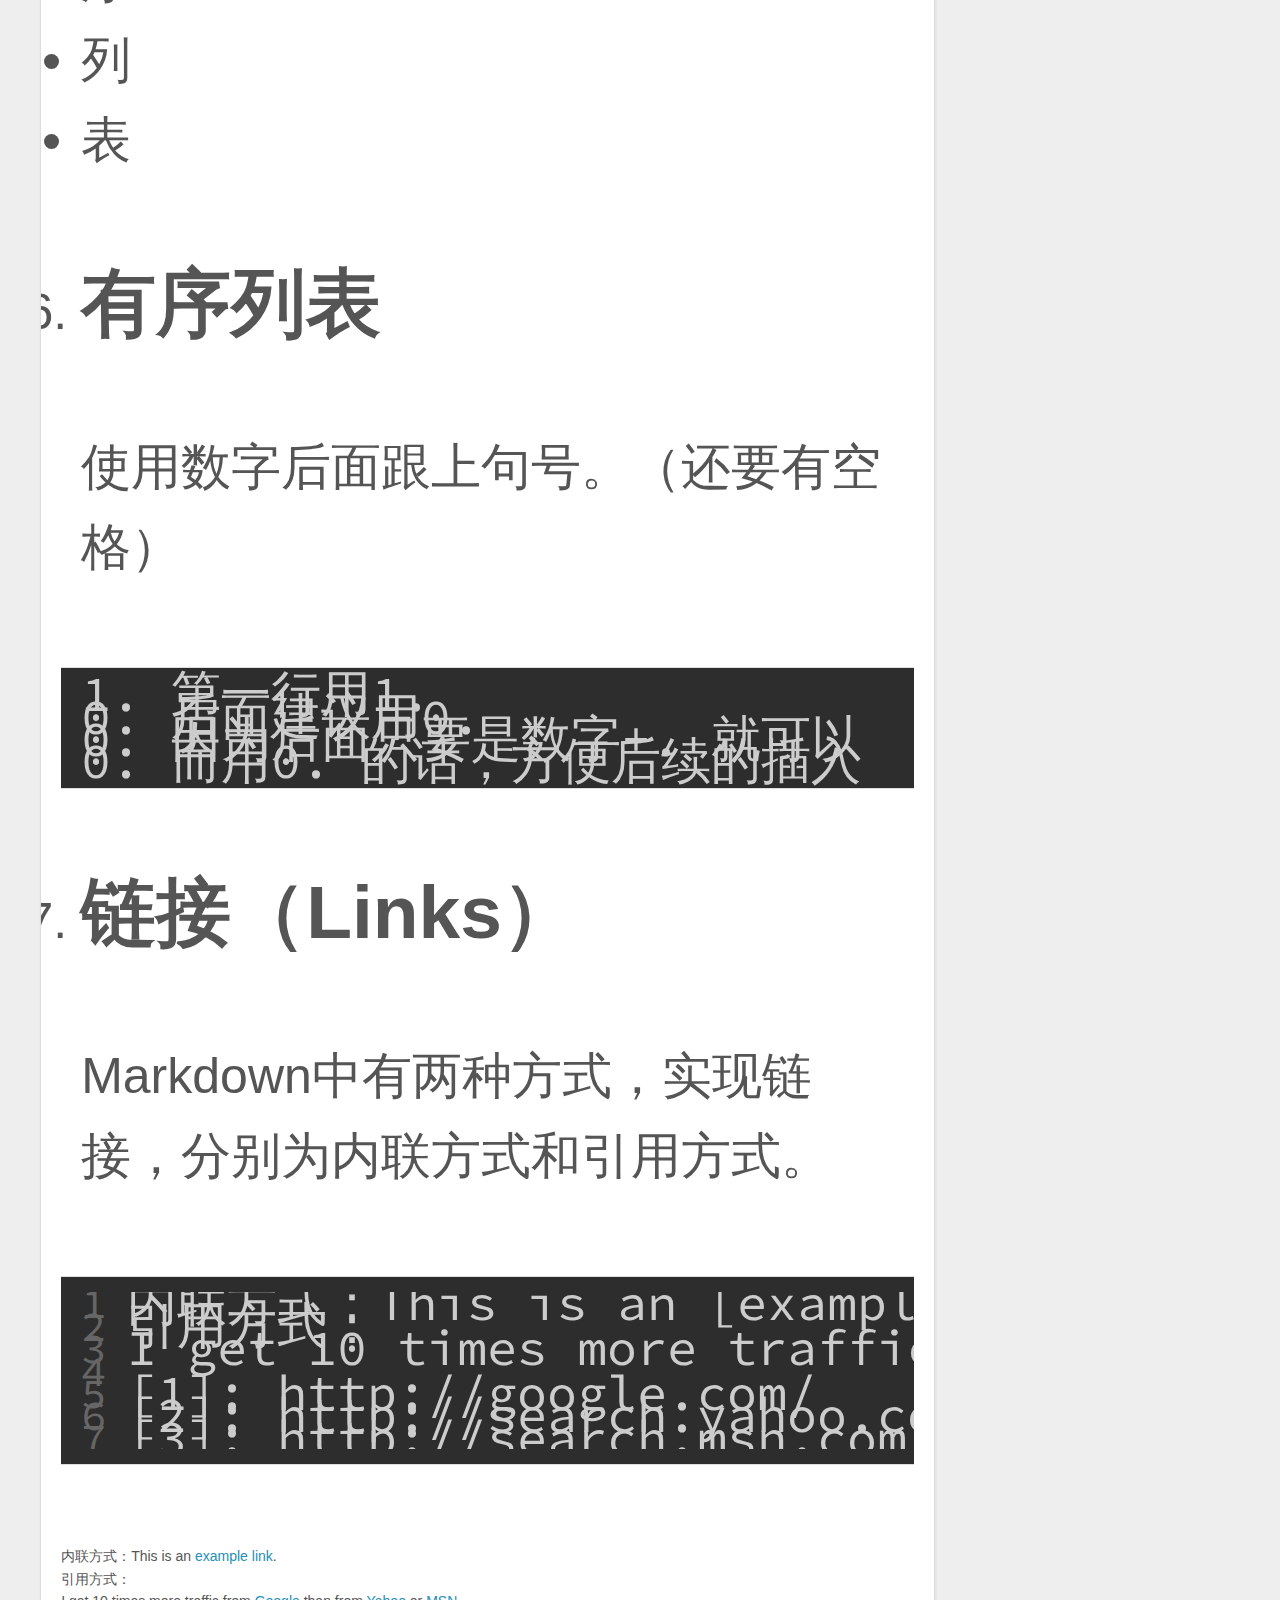
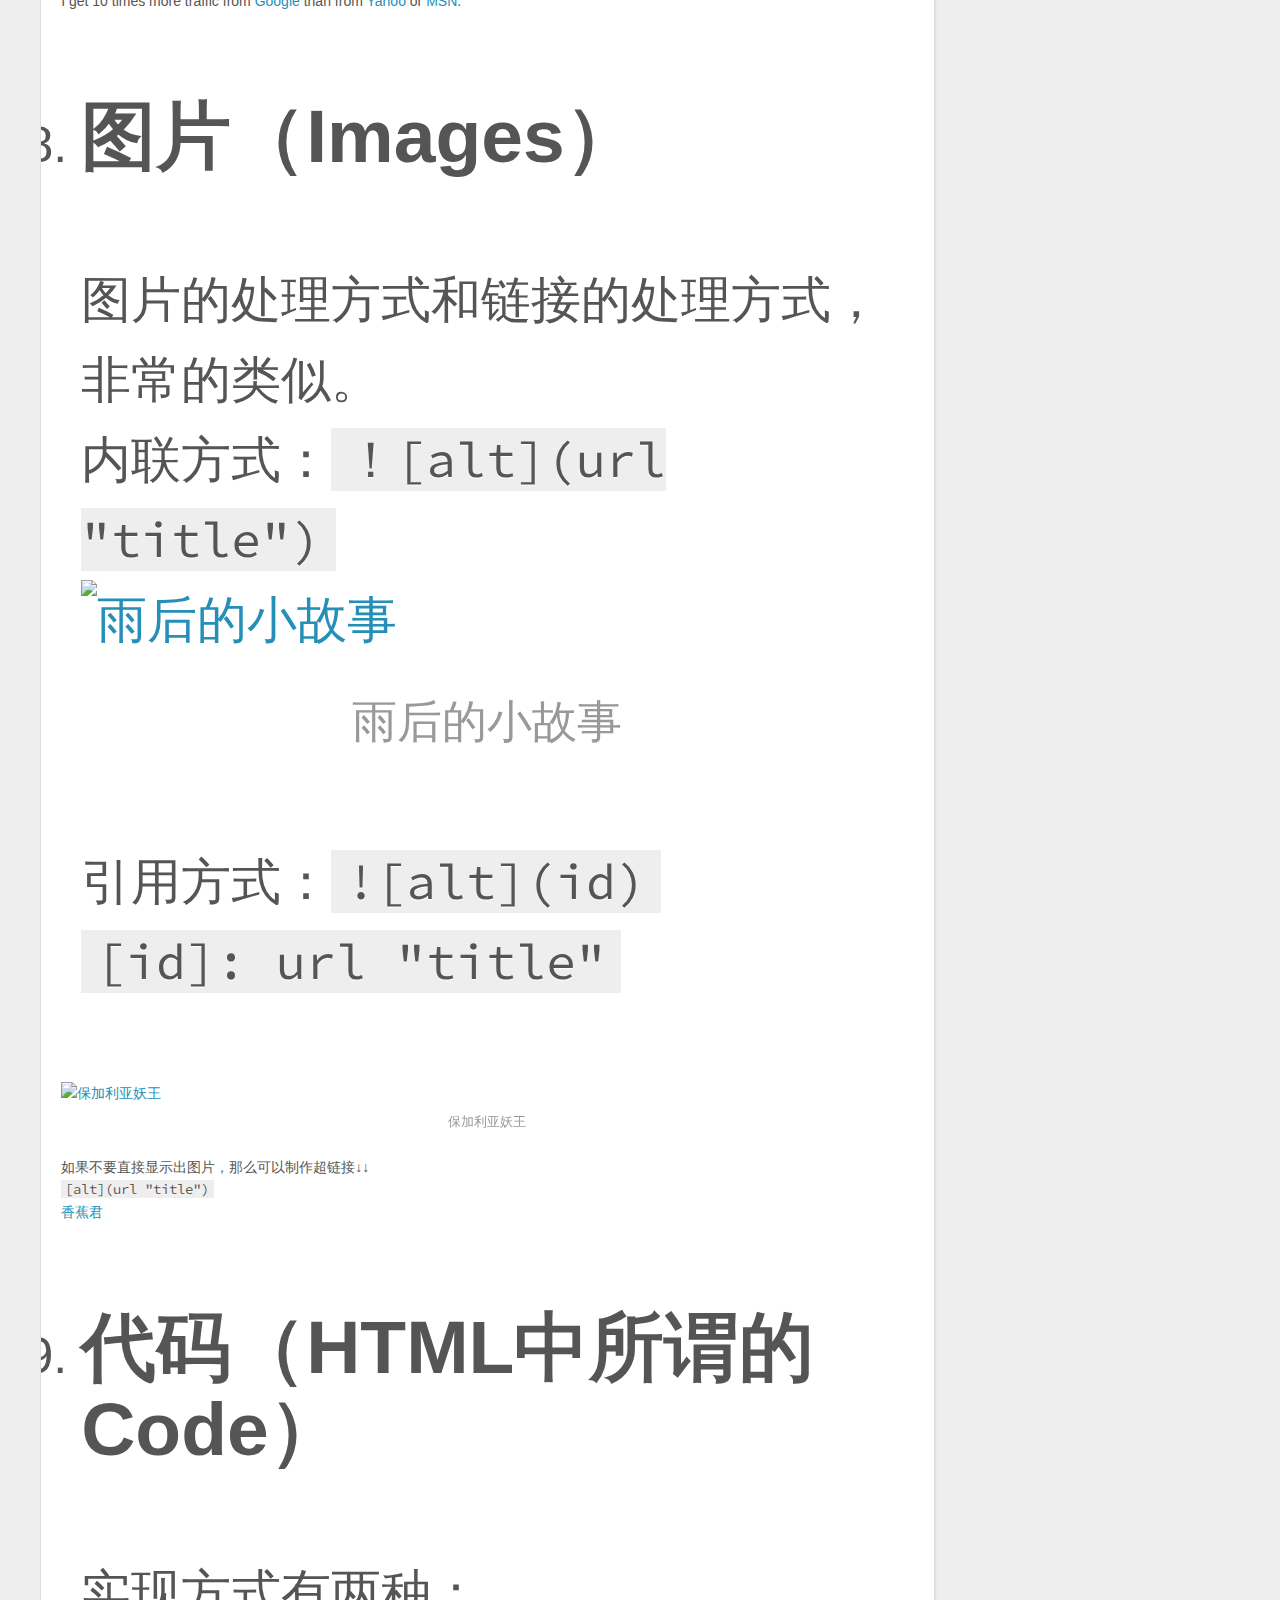
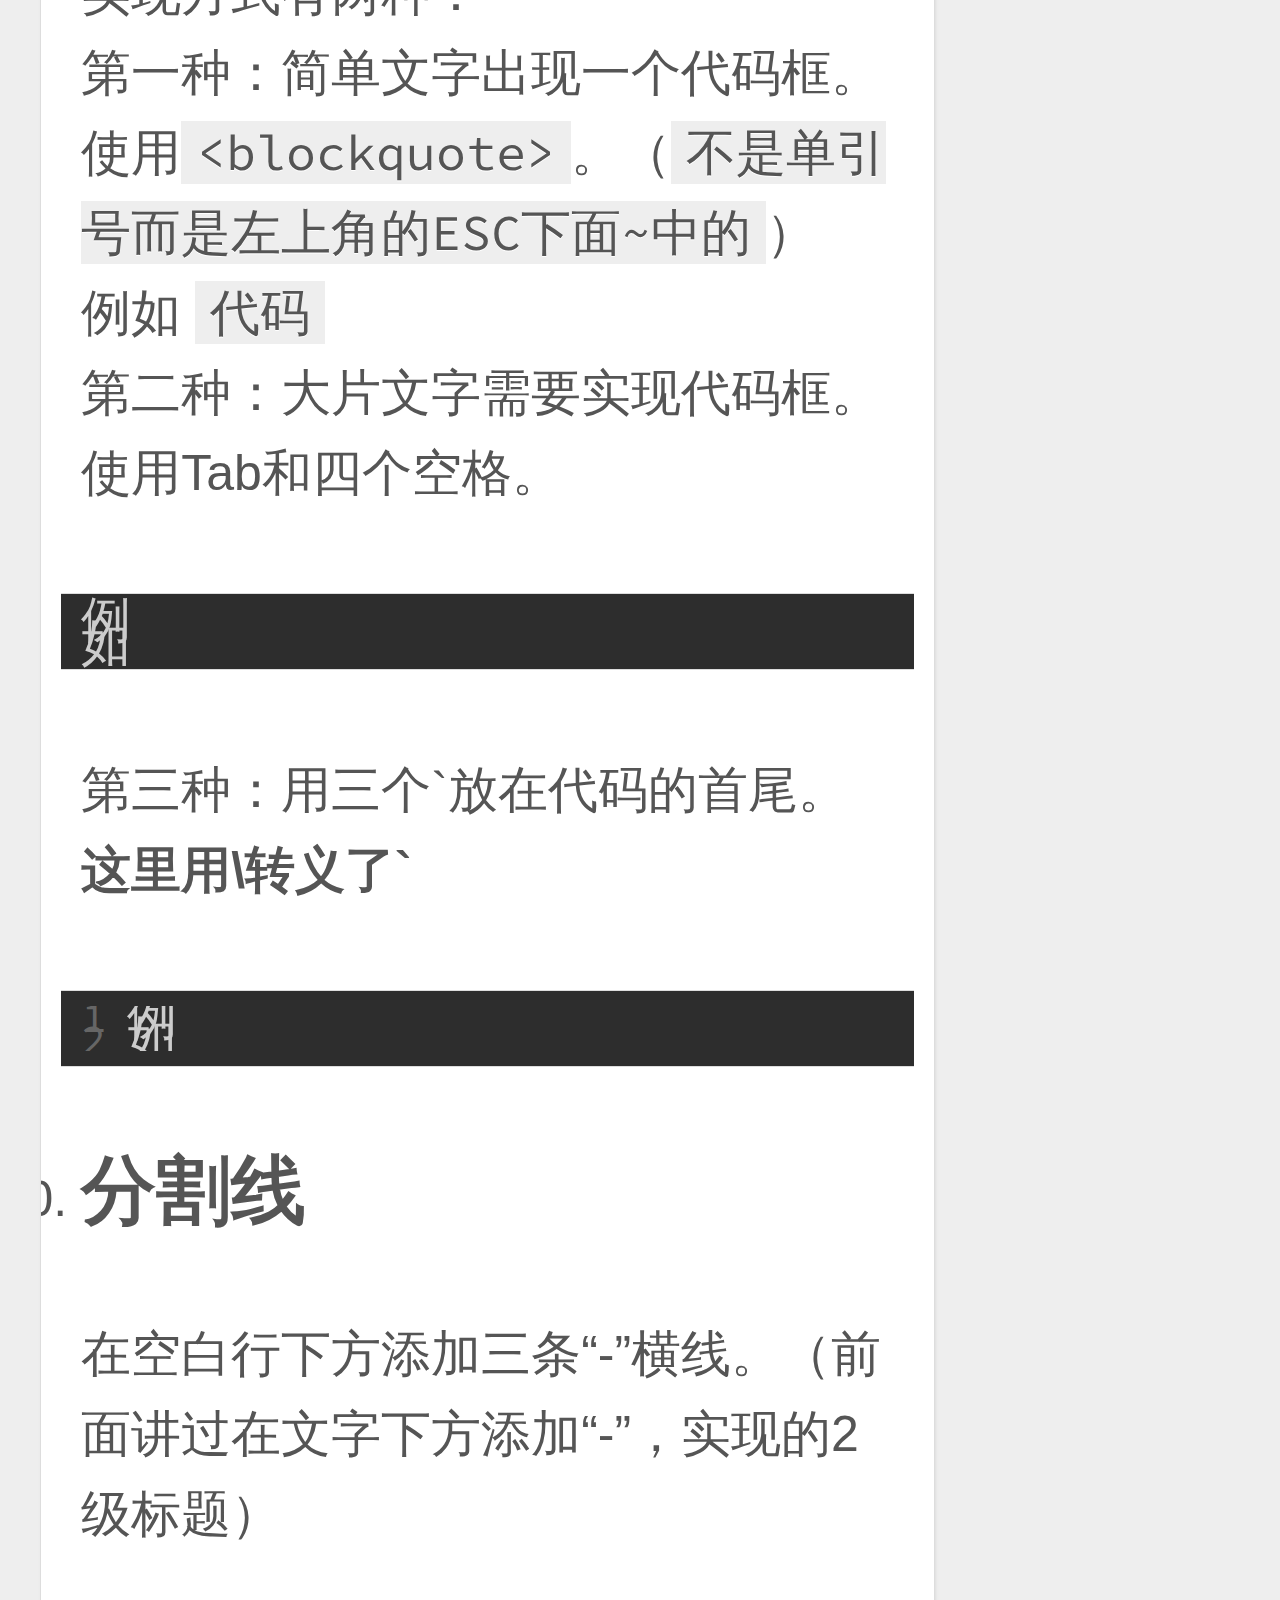
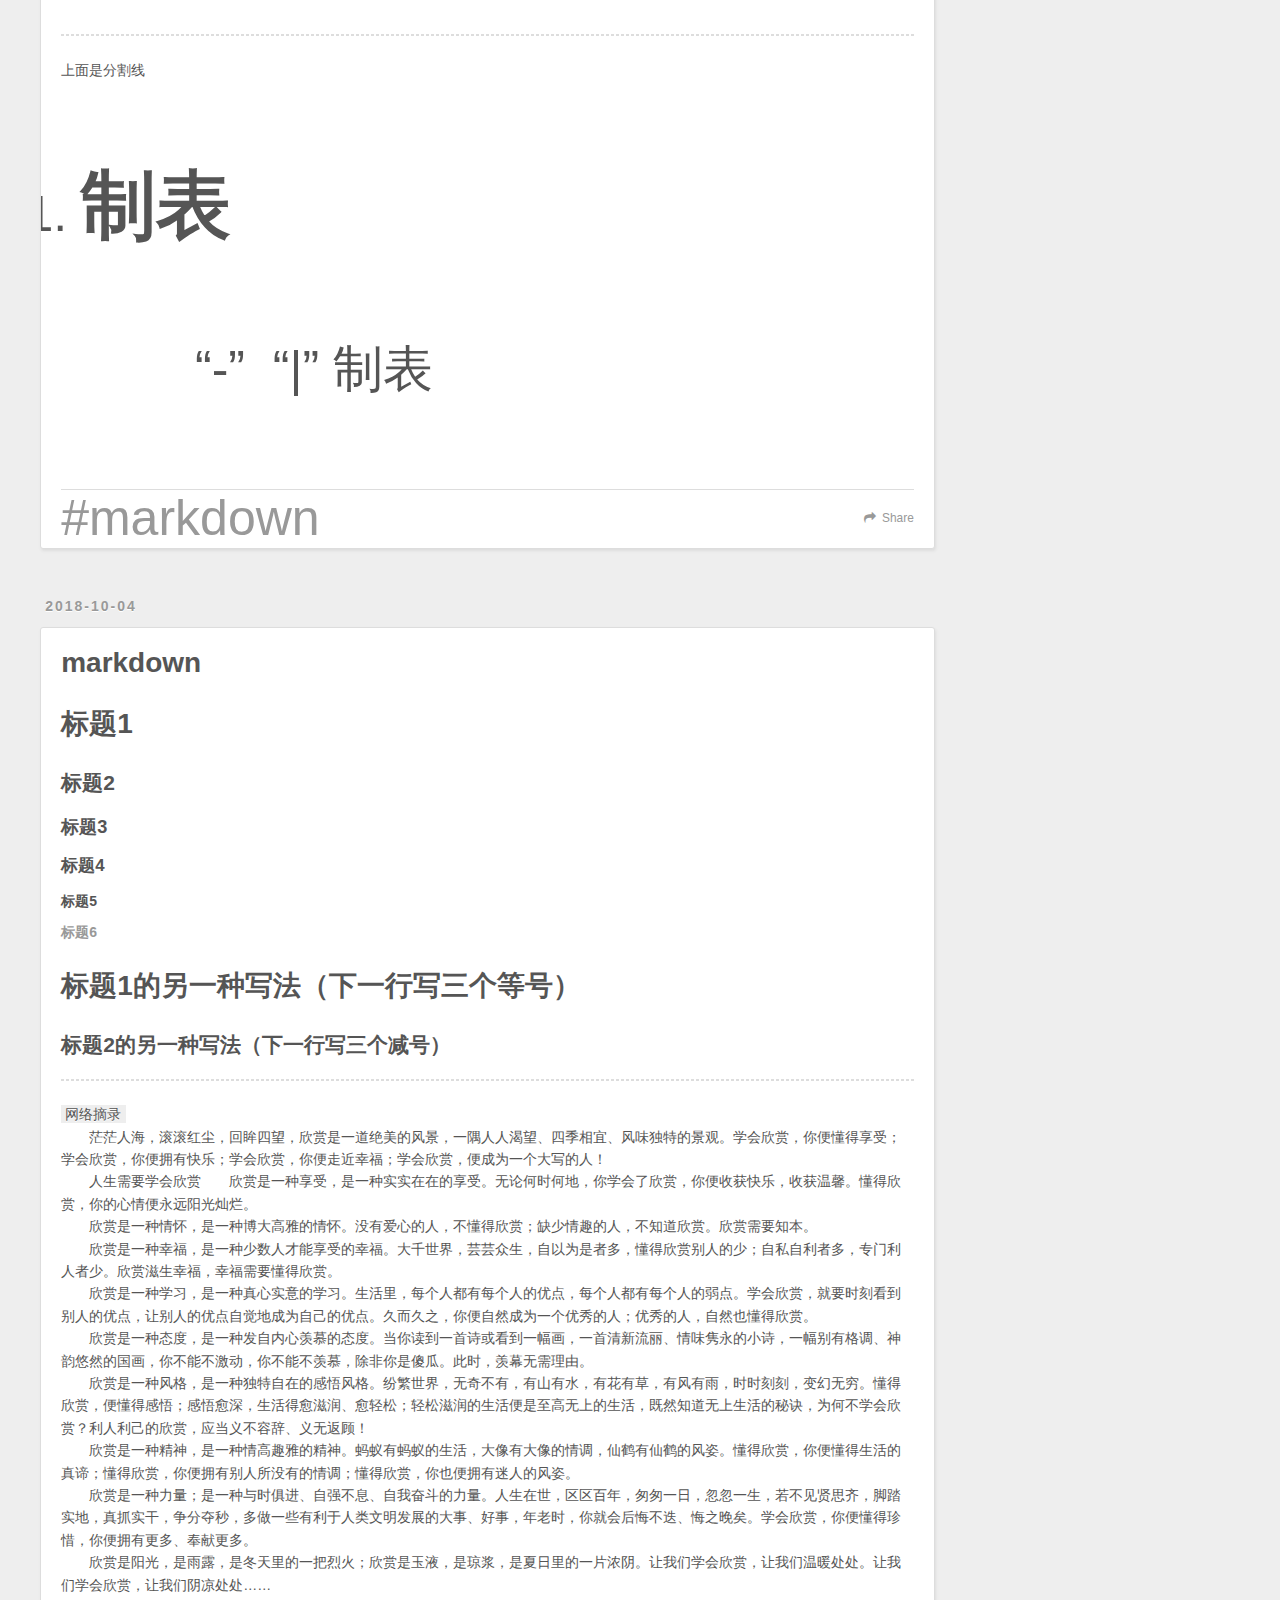
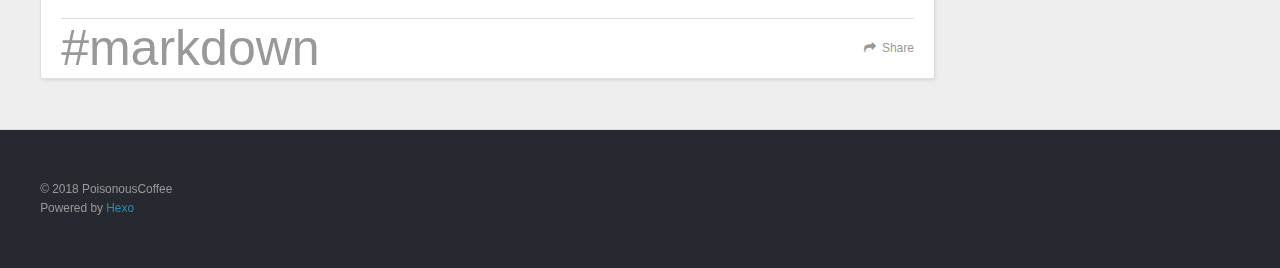
==== commit 74d9fb95: "Site updated: 2018-10-04 18:24:24" ====
--- a/index.html
+++ b/index.html
@@ -5,7 +5,7 @@
   
 
   
-  <title><b>PoisonousCoffee&#39;s Blog</b></title>
+  <title>PoisonousCoffee&#39;s Blog</title>
   <meta name="viewport" content="width=device-width, initial-scale=1, maximum-scale=1">
   <meta name="description" content="想做一个没有感情的CTFer">
 <meta name="keywords" content="波斯王子">
--- a/css/style.css
+++ b/css/style.css
@@ -84,7 +84,7 @@
 ol,
 ul {
   list-style: none;
-  font-size: 120px
+  font-size: 50px
 }
 table {
   border-collapse: separate;
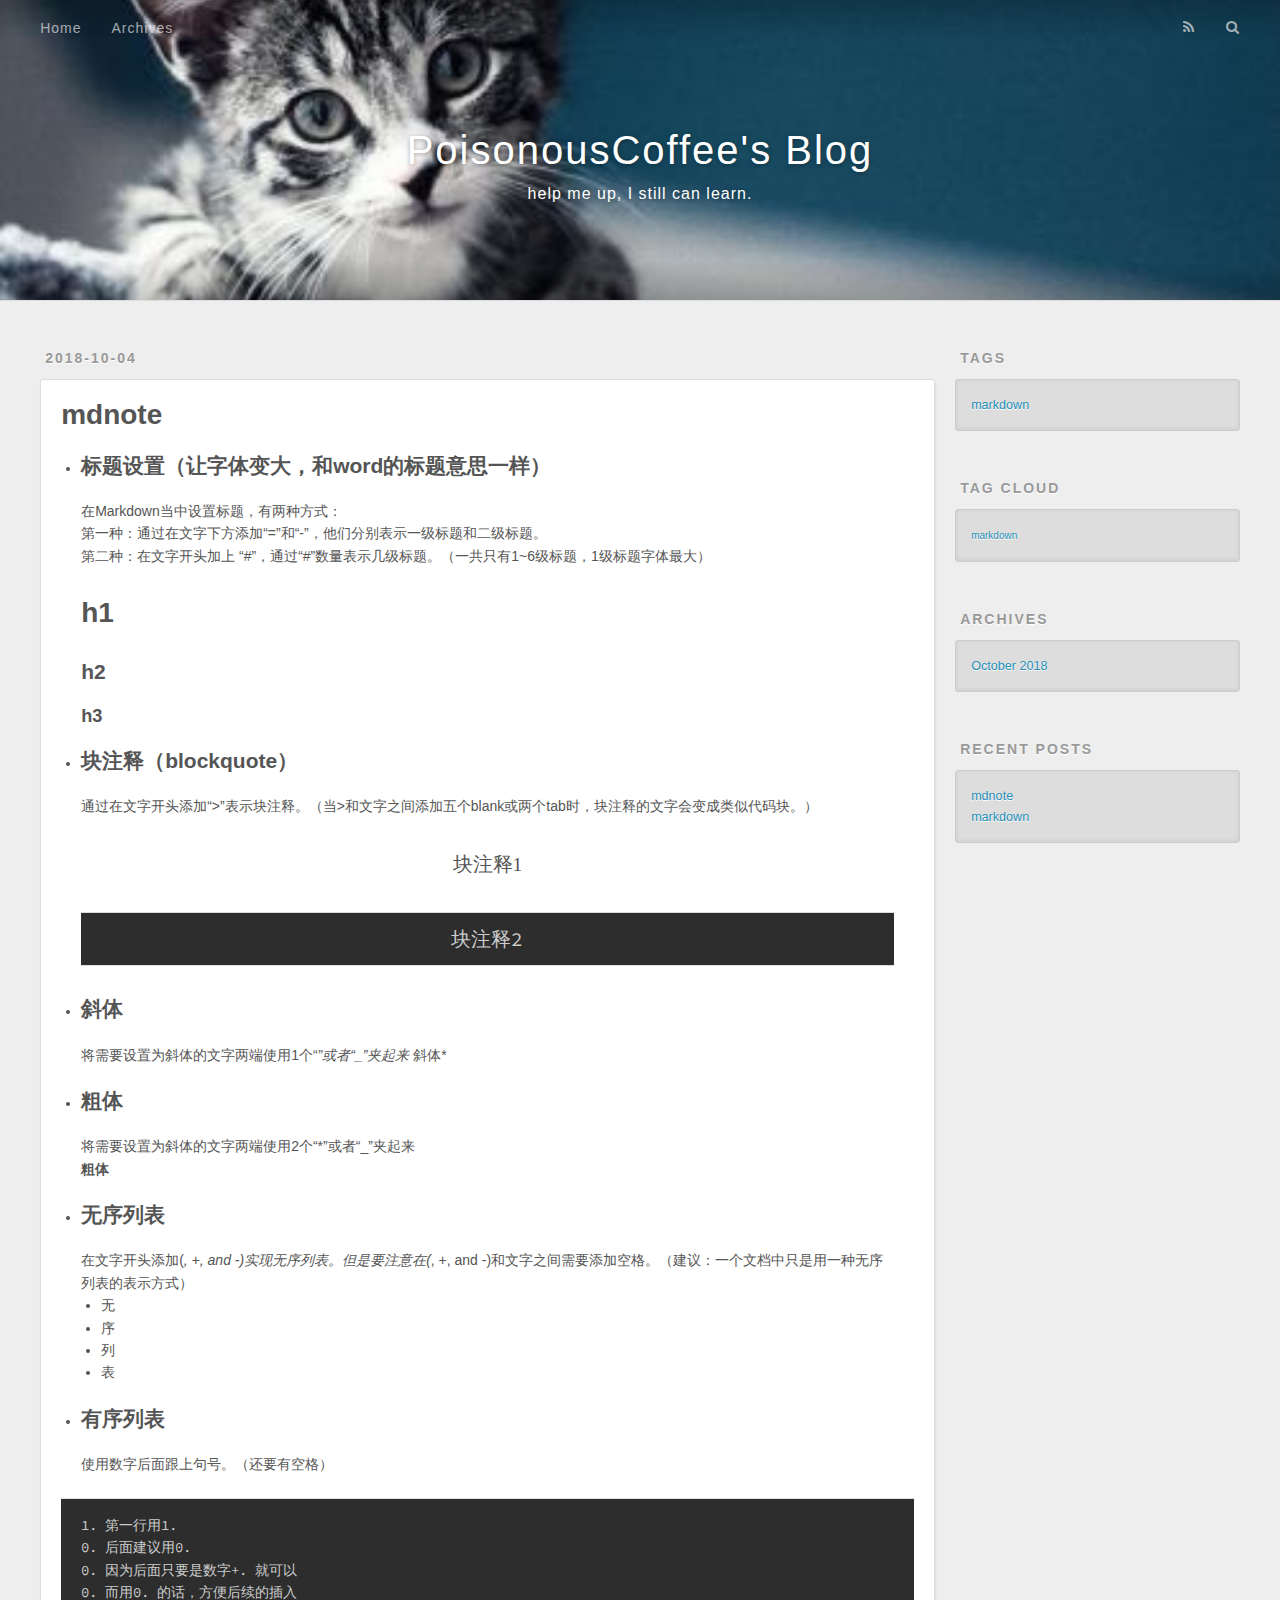
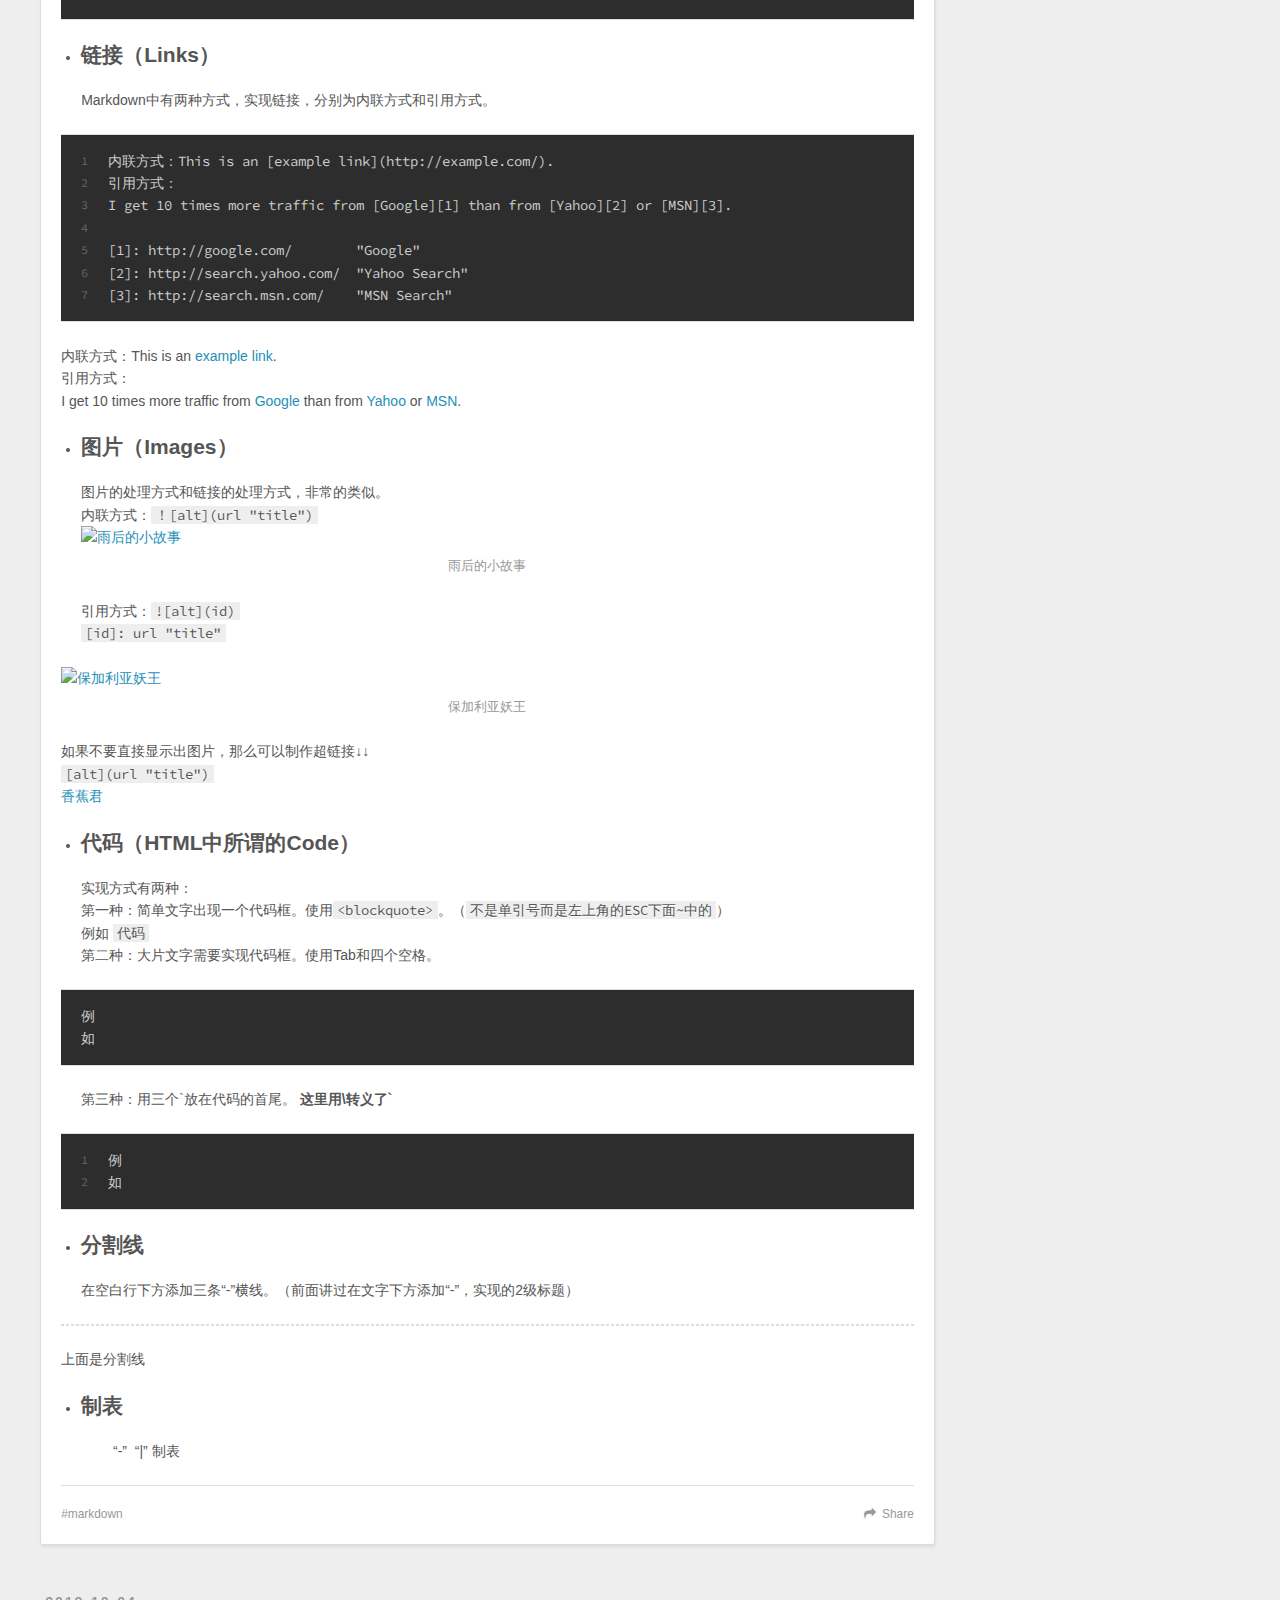
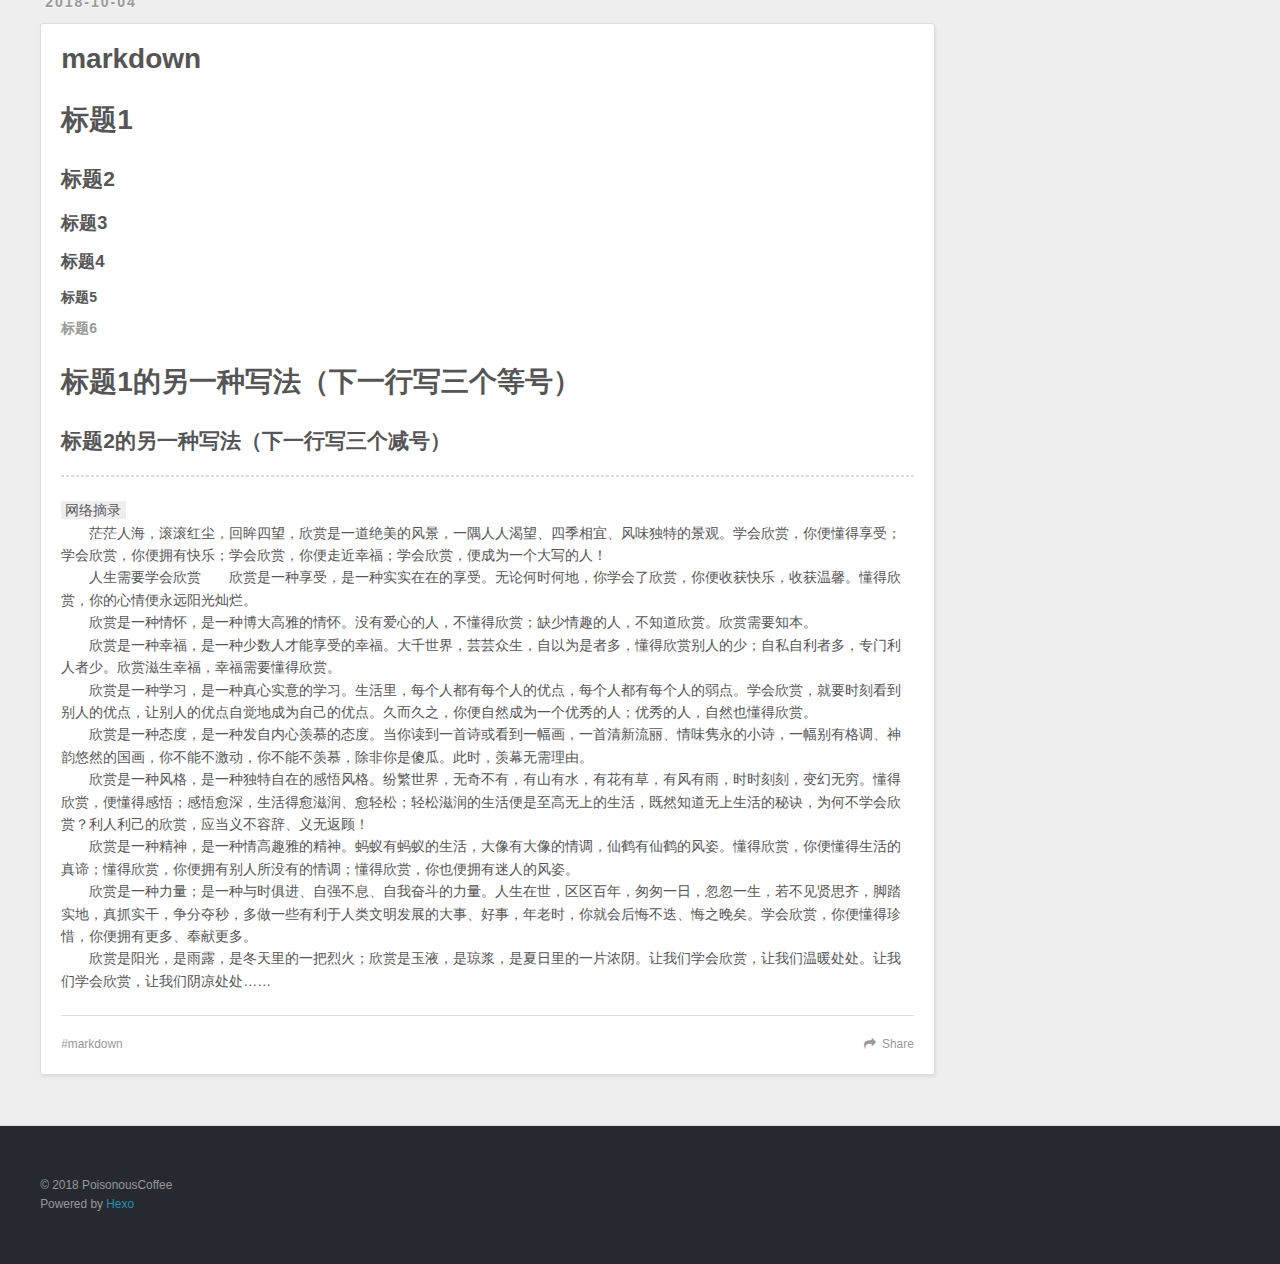
==== commit 88353524: "Site updated: 2018-10-04 18:39:57" ====
--- a/index.html
+++ b/index.html
@@ -92,7 +92,7 @@
     
     <div class="article-entry" itemprop="articleBody">
       
-        <ol>
+        <ul>
 <li><h2 id="标题设置（让字体变大，和word的标题意思一样）"><a href="#标题设置（让字体变大，和word的标题意思一样）" class="headerlink" title="标题设置（让字体变大，和word的标题意思一样）"></a>标题设置（让字体变大，和word的标题意思一样）</h2>在Markdown当中设置标题，有两种方式：<br>第一种：通过在文字下方添加“=”和“-”，他们分别表示一级标题和二级标题。<br>第二种：在文字开头加上 “#”，通过“#”数量表示几级标题。（一共只有1~6级标题，1级标题字体最大）    <h1 id="h1"><a href="#h1" class="headerlink" title="h1"></a>h1</h1><h2 id="h2"><a href="#h2" class="headerlink" title="h2"></a>h2</h2><h3 id="h3"><a href="#h3" class="headerlink" title="h3"></a>h3</h3></li>
 <li><h2 id="块注释（blockquote）"><a href="#块注释（blockquote）" class="headerlink" title="块注释（blockquote）"></a>块注释（blockquote）</h2>通过在文字开头添加“&gt;”表示块注释。（当&gt;和文字之间添加五个blank或两个tab时，块注释的文字会变成类似代码块。）  <blockquote>
 <p>块注释1</p>
@@ -102,15 +102,13 @@
 <li><h2 id="斜体"><a href="#斜体" class="headerlink" title="斜体"></a>斜体</h2>将需要设置为斜体的文字两端使用1个“<em>”或者“_”夹起来
 </em>斜体*</li>
 <li><h2 id="粗体"><a href="#粗体" class="headerlink" title="粗体"></a>粗体</h2>将需要设置为斜体的文字两端使用2个“*”或者“_”夹起来<br><strong>粗体</strong></li>
-<li><h2 id="无序列表"><a href="#无序列表" class="headerlink" title="无序列表"></a>无序列表</h2>在文字开头添加(<em>, +, and -)实现无序列表。但是要注意在(</em>, +, and -)和文字之间需要添加空格。（建议：一个文档中只是用一种无序列表的表示方式）</li>
-</ol>
-<ul>
+<li><h2 id="无序列表"><a href="#无序列表" class="headerlink" title="无序列表"></a>无序列表</h2>在文字开头添加(<em>, +, and -)实现无序列表。但是要注意在(</em>, +, and -)和文字之间需要添加空格。（建议：一个文档中只是用一种无序列表的表示方式）<ul>
 <li>无</li>
 <li>序</li>
 <li>列</li>
 <li>表</li>
 </ul>
-<ol start="6">
+</li>
 <li><h2 id="有序列表"><a href="#有序列表" class="headerlink" title="有序列表"></a>有序列表</h2><p>使用数字后面跟上句号。（还要有空格）</p>
 <pre><code>1. 第一行用1. 
 0. 后面建议用0. 
@@ -120,14 +118,14 @@
 <li><h2 id="链接（Links）"><a href="#链接（Links）" class="headerlink" title="链接（Links）"></a>链接（Links）</h2><p>Markdown中有两种方式，实现链接，分别为内联方式和引用方式。</p>
 <figure class="highlight plain"><table><tr><td class="gutter"><pre><span class="line">1</span><br><span class="line">2</span><br><span class="line">3</span><br><span class="line">4</span><br><span class="line">5</span><br><span class="line">6</span><br><span class="line">7</span><br></pre></td><td class="code"><pre><span class="line">内联方式：This is an [example link](http://example.com/).</span><br><span class="line">引用方式：</span><br><span class="line">I get 10 times more traffic from [Google][1] than from [Yahoo][2] or [MSN][3].  </span><br><span class="line"></span><br><span class="line">[1]: http://google.com/        &quot;Google&quot;</span><br><span class="line">[2]: http://search.yahoo.com/  &quot;Yahoo Search&quot;</span><br><span class="line">[3]: http://search.msn.com/    &quot;MSN Search&quot;</span><br></pre></td></tr></table></figure>
 </li>
-</ol>
+</ul>
 <p>内联方式：This is an <a href="http://example.com/" target="_blank" rel="noopener">example link</a>.<br>引用方式：<br>I get 10 times more traffic from <a href="http://google.com/" title="Google" target="_blank" rel="noopener">Google</a> than from <a href="http://search.yahoo.com/" title="Yahoo Search" target="_blank" rel="noopener">Yahoo</a> or <a href="http://search.msn.com/" title="MSN Search" target="_blank" rel="noopener">MSN</a>.  </p>
-<ol start="8">
+<ul>
 <li><h2 id="图片（Images）"><a href="#图片（Images）" class="headerlink" title="图片（Images）"></a>图片（Images）</h2>图片的处理方式和链接的处理方式，非常的类似。<br>内联方式：<code>！[alt](url &quot;title&quot;)</code><br><img src="https://ss0.bdstatic.com/70cFvHSh_Q1YnxGkpoWK1HF6hhy/it/u=3473365206,3141201454&amp;fm=27&amp;gp=0.jpg" alt="雨后的小故事" title="姐姐和弟弟间纯纯的亲情"><br>引用方式：<code>![alt](id)</code><br><code>[id]: url &quot;title&quot;</code></li>
-</ol>
+</ul>
 <p><img src="https://timgsa.baidu.com/timg?image&amp;quality=80&amp;size=b9999_10000&amp;sec=1538653268042&amp;di=b77cfeeae51ba9a4d63a131ad680f1d7&amp;imgtype=0&amp;src=http%3A%2F%2F5b0988e595225.cdn.sohucs.com%2Fimages%2F20170918%2Fdad87ef36472442ebecf3a8ccf52a56f.jpeg" alt="保加利亚妖王" title="辣个蓝人"></p>
 <p>如果不要直接显示出图片，那么可以制作超链接↓↓<br><code>[alt](url &quot;title&quot;)</code><br><a href="http://img4.imgtn.bdimg.com/it/u=1822640369,2156896397&amp;fm=27&amp;gp=0.jpg" title="这里是前面没有加“！”" target="_blank" rel="noopener">香蕉君</a></p>
-<ol start="9">
+<ul>
 <li><h2 id="代码（HTML中所谓的Code）"><a href="#代码（HTML中所谓的Code）" class="headerlink" title="代码（HTML中所谓的Code）"></a>代码（HTML中所谓的Code）</h2><p>实现方式有两种：<br>第一种：简单文字出现一个代码框。使用<code>&lt;blockquote&gt;</code>。（<code>不是单引号而是左上角的ESC下面~中的</code>）<br> 例如 <code>代码</code><br>第二种：大片文字需要实现代码框。使用Tab和四个空格。</p>
 <pre><code>例
 如
@@ -136,12 +134,12 @@
 </li>
 <li><h2 id="分割线"><a href="#分割线" class="headerlink" title="分割线"></a>分割线</h2><p>在空白行下方添加三条“-”横线。（前面讲过在文字下方添加“-”，实现的2级标题）</p>
 </li>
-</ol>
+</ul>
 <hr>
 <p>上面是分割线</p>
-<ol start="11">
+<ul>
 <li><h2 id="制表"><a href="#制表" class="headerlink" title="制表"></a>制表</h2>&emsp;&emsp; “-”&nbsp;&nbsp;“|” 制表</li>
-</ol>
+</ul>
 
       
     </div>
--- a/css/style.css
+++ b/css/style.css
@@ -84,7 +84,6 @@
 ol,
 ul {
   list-style: none;
-  font-size: 50px
 }
 table {
   border-collapse: separate;
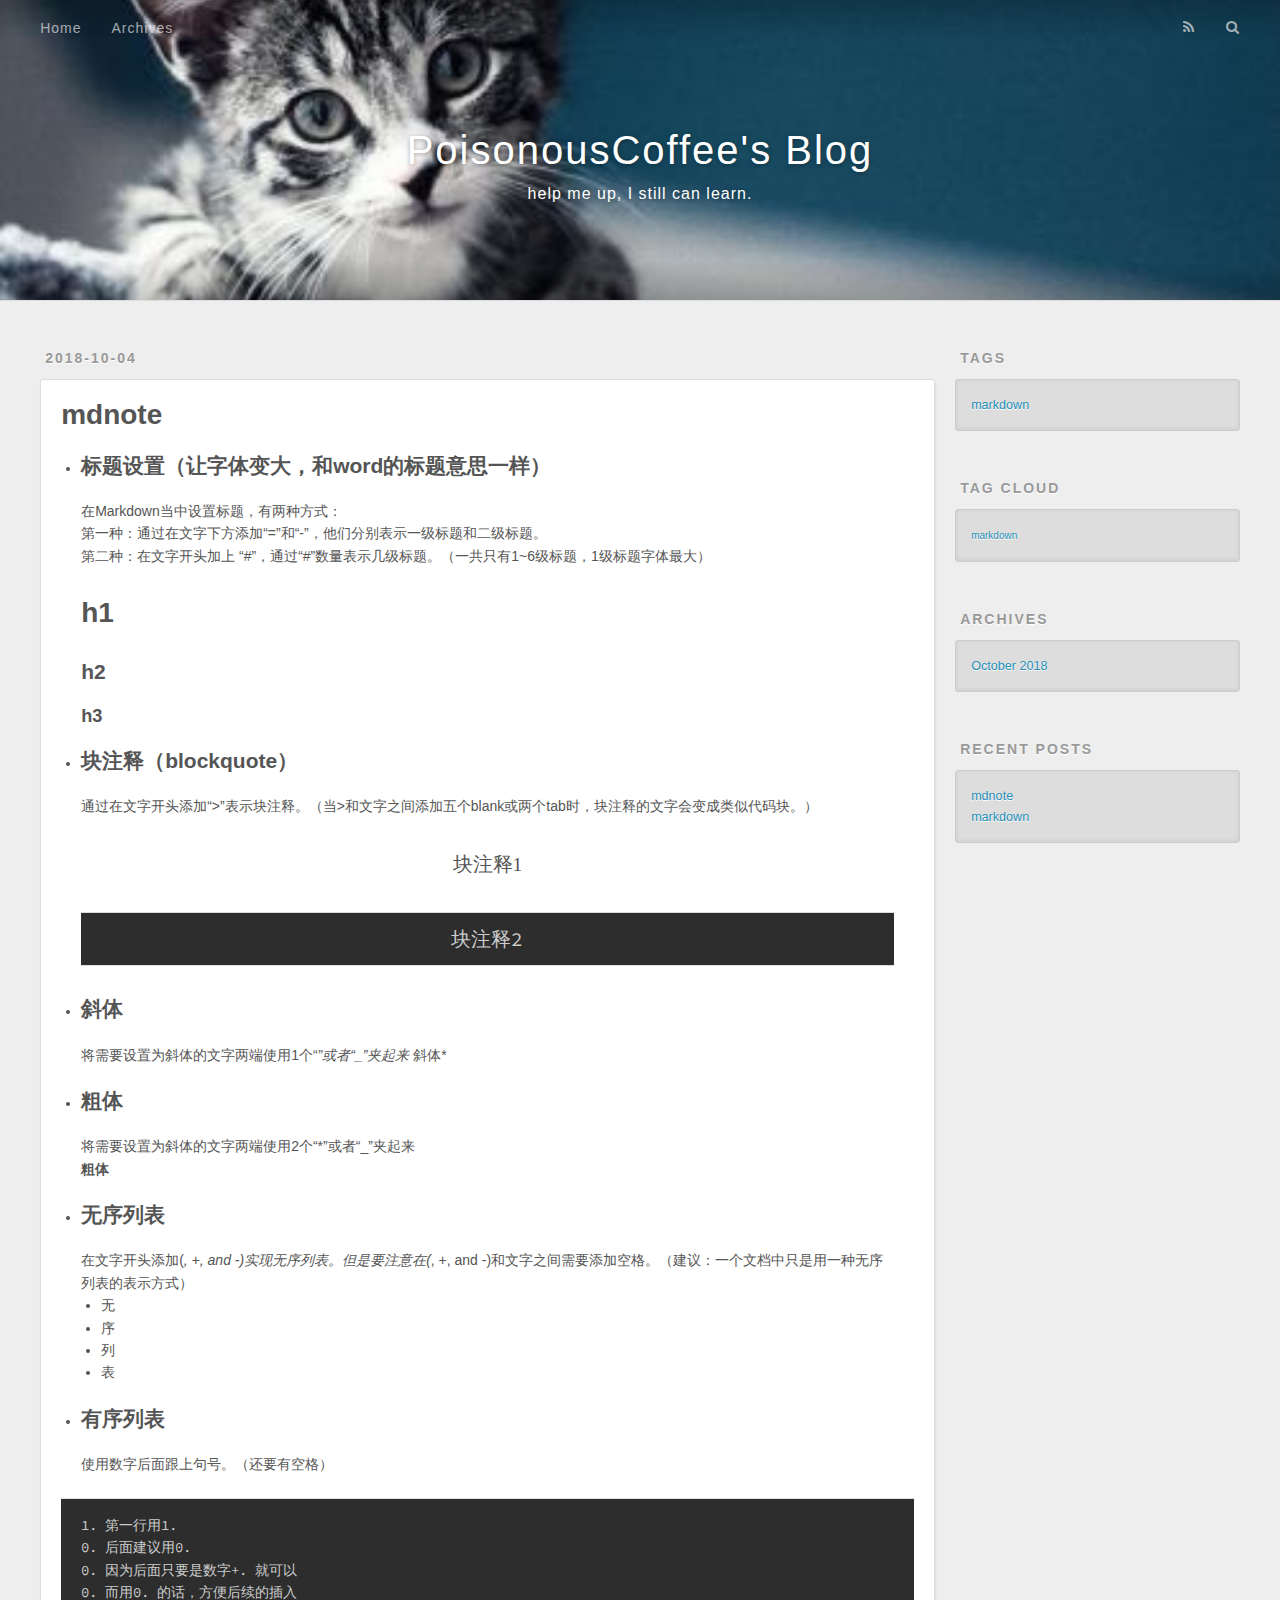
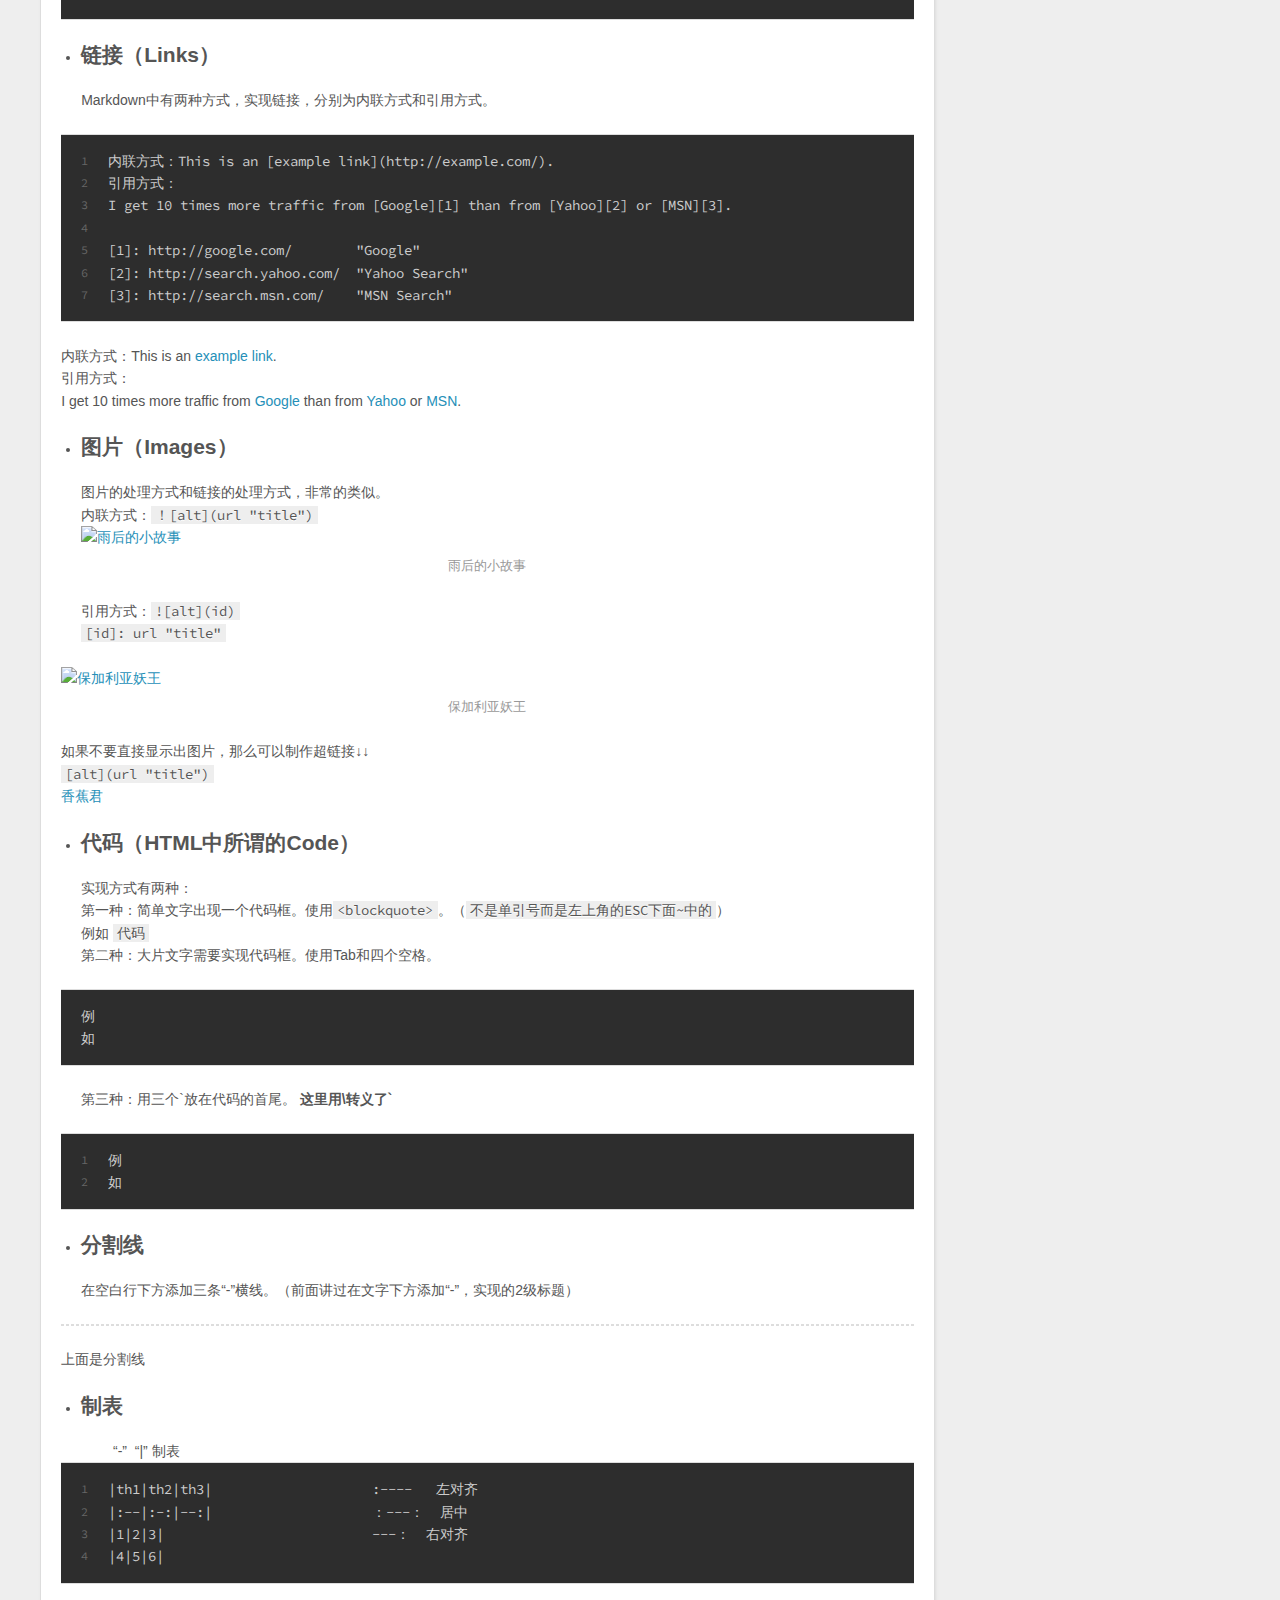
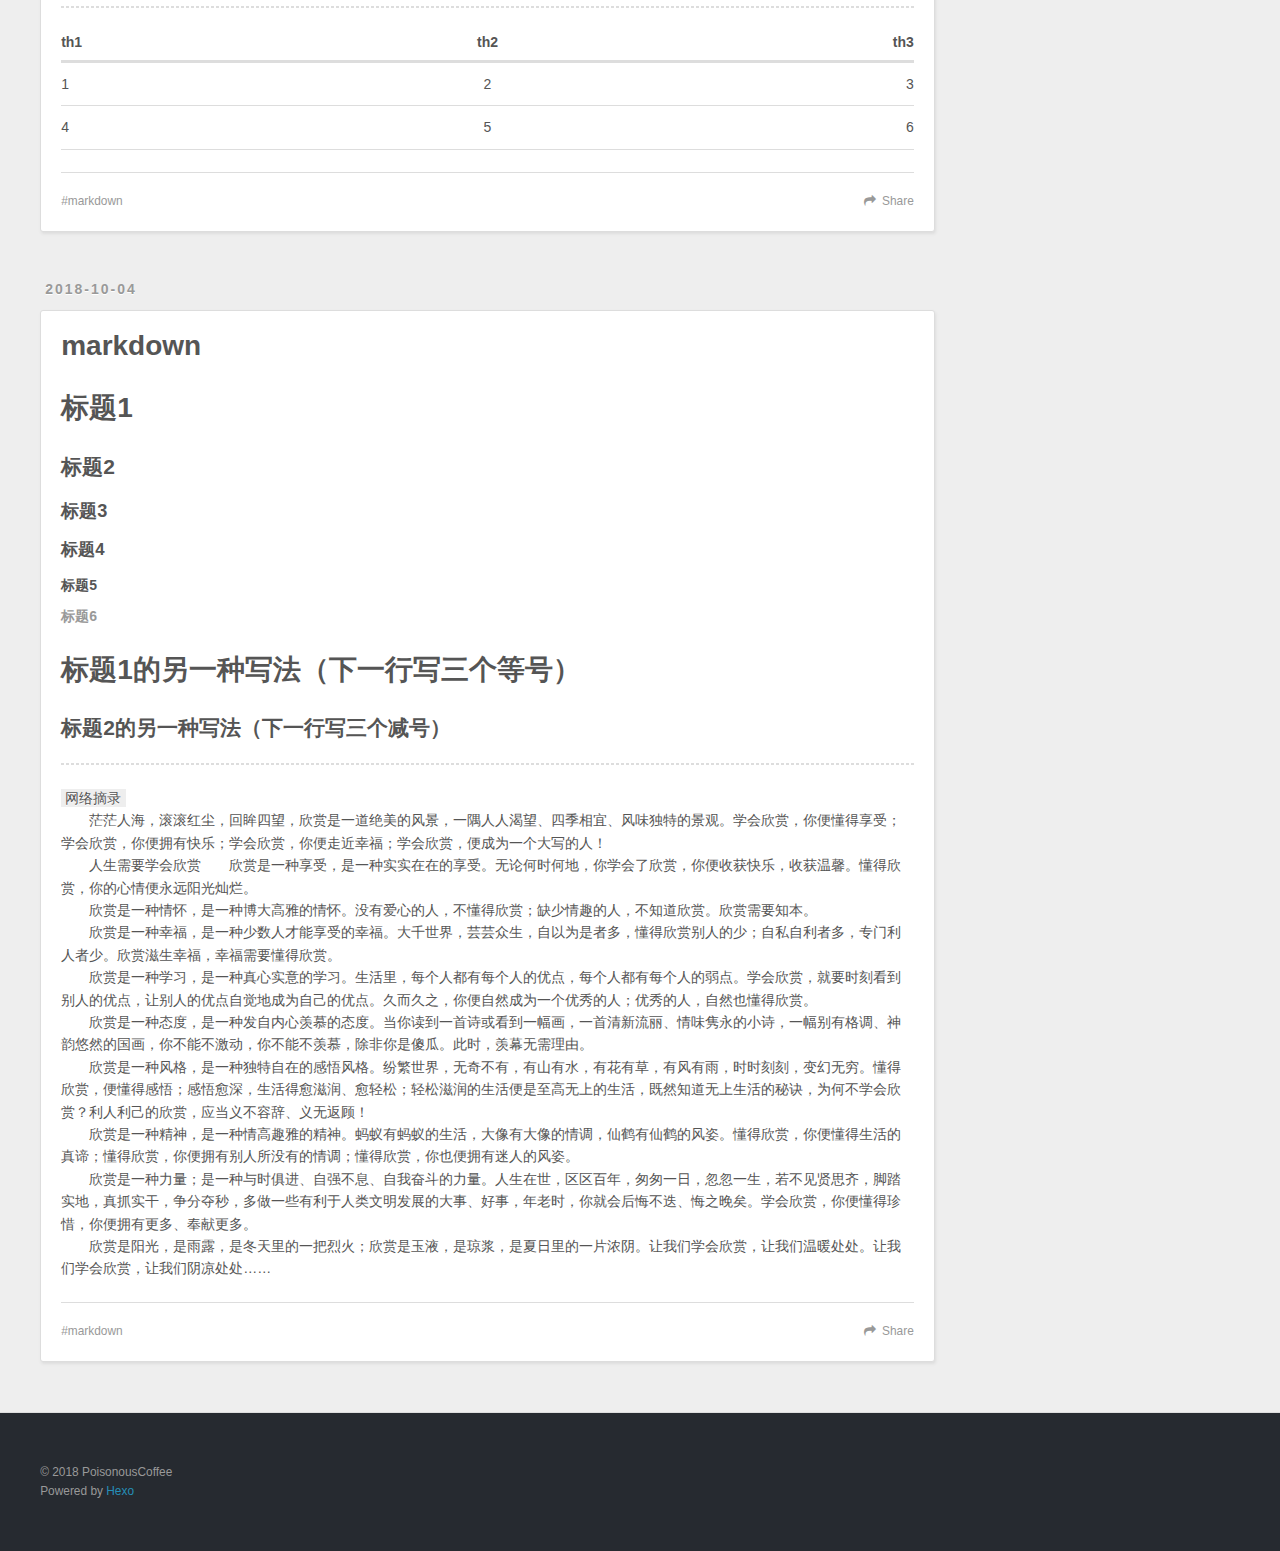
==== commit fa5ab58b: "Site updated: 2018-10-04 19:01:26" ====
--- a/index.html
+++ b/index.html
@@ -138,8 +138,31 @@
 <hr>
 <p>上面是分割线</p>
 <ul>
-<li><h2 id="制表"><a href="#制表" class="headerlink" title="制表"></a>制表</h2>&emsp;&emsp; “-”&nbsp;&nbsp;“|” 制表</li>
-</ul>
+<li><h2 id="制表"><a href="#制表" class="headerlink" title="制表"></a>制表</h2>&emsp;&emsp; “-”&nbsp;&nbsp;“|” 制表<figure class="highlight plain"><table><tr><td class="gutter"><pre><span class="line">1</span><br><span class="line">2</span><br><span class="line">3</span><br><span class="line">4</span><br></pre></td><td class="code"><pre><span class="line">|th1|th2|th3|			 :----   左对齐</span><br><span class="line">|:--|:-:|--:|			 ：---：  居中</span><br><span class="line">|1|2|3|				 ---：  右对齐</span><br><span class="line">|4|5|6|</span><br></pre></td></tr></table></figure>
+</li>
+</ul>
+<hr>
+<table>
+<thead>
+<tr>
+<th style="text-align:left">th1</th>
+<th style="text-align:center">th2</th>
+<th style="text-align:right">th3</th>
+</tr>
+</thead>
+<tbody>
+<tr>
+<td style="text-align:left">1</td>
+<td style="text-align:center">2</td>
+<td style="text-align:right">3</td>
+</tr>
+<tr>
+<td style="text-align:left">4</td>
+<td style="text-align:center">5</td>
+<td style="text-align:right">6</td>
+</tr>
+</tbody>
+</table>
 
       
     </div>
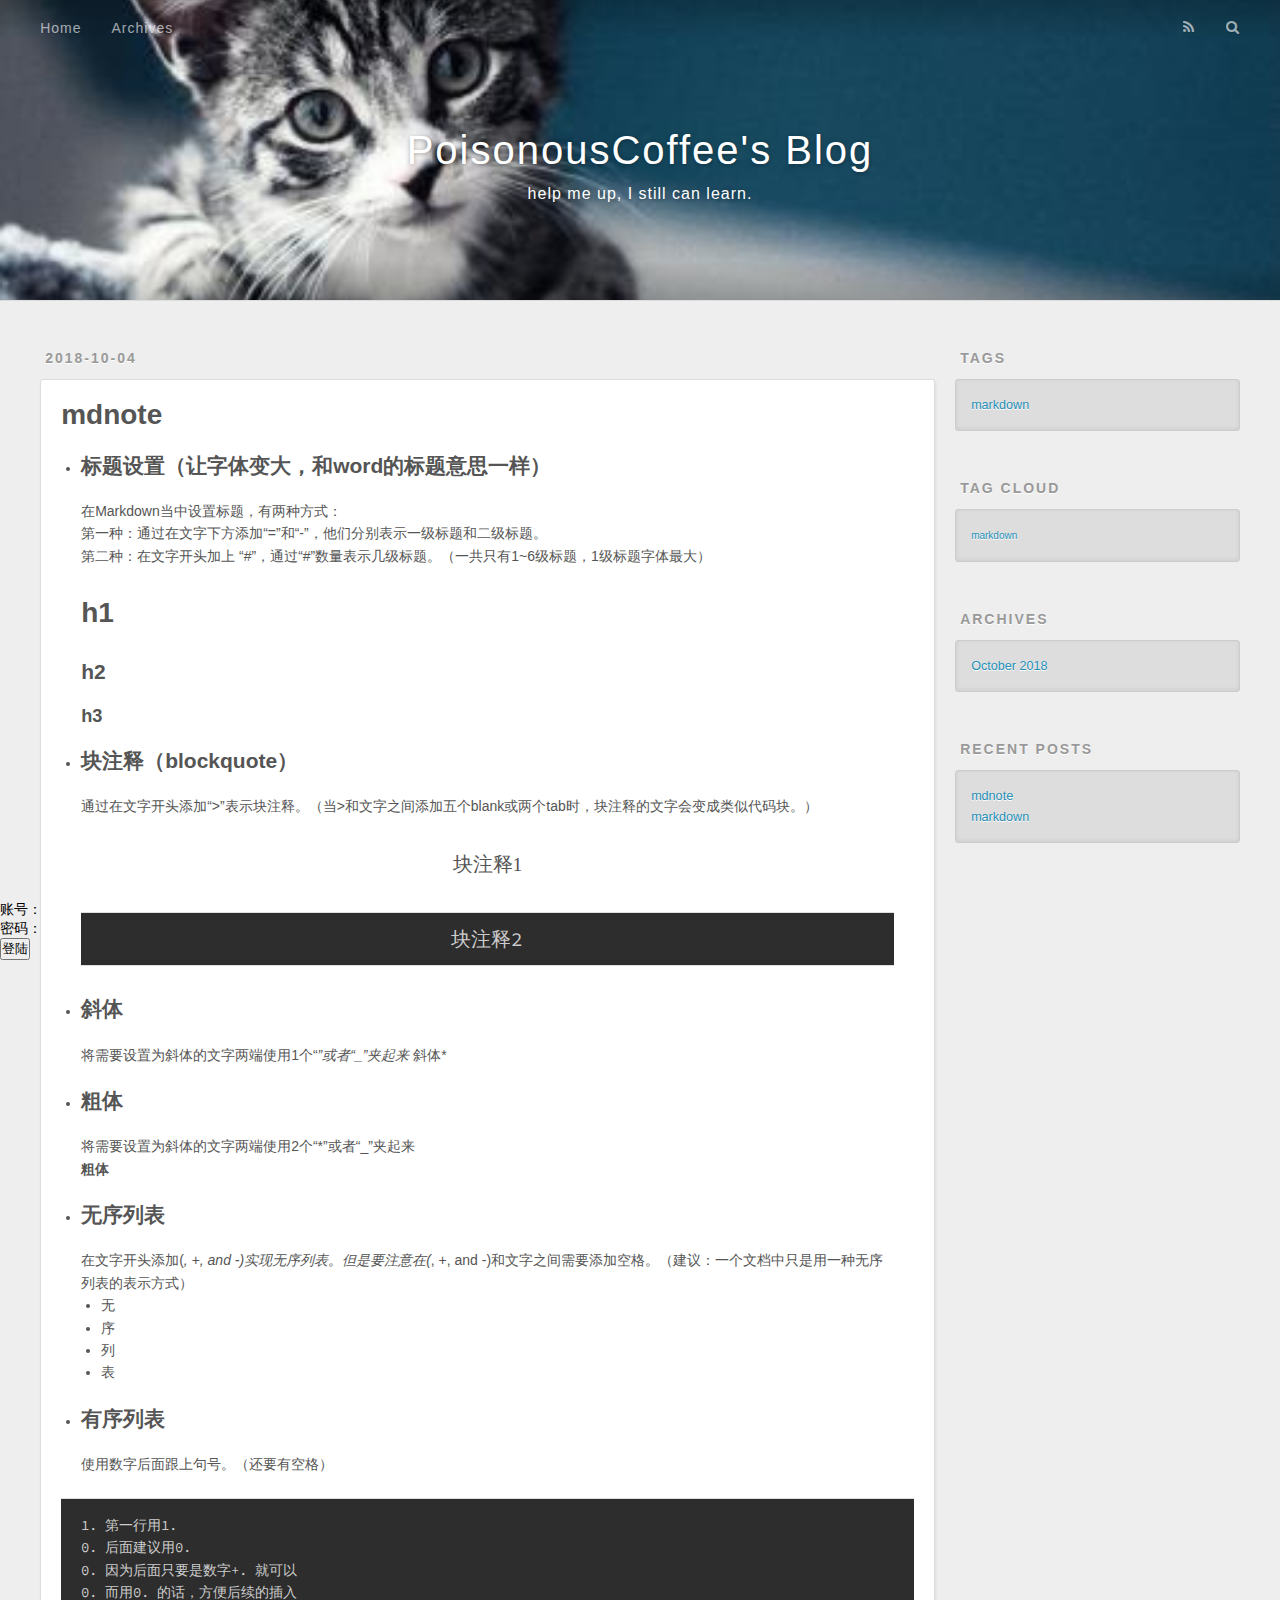
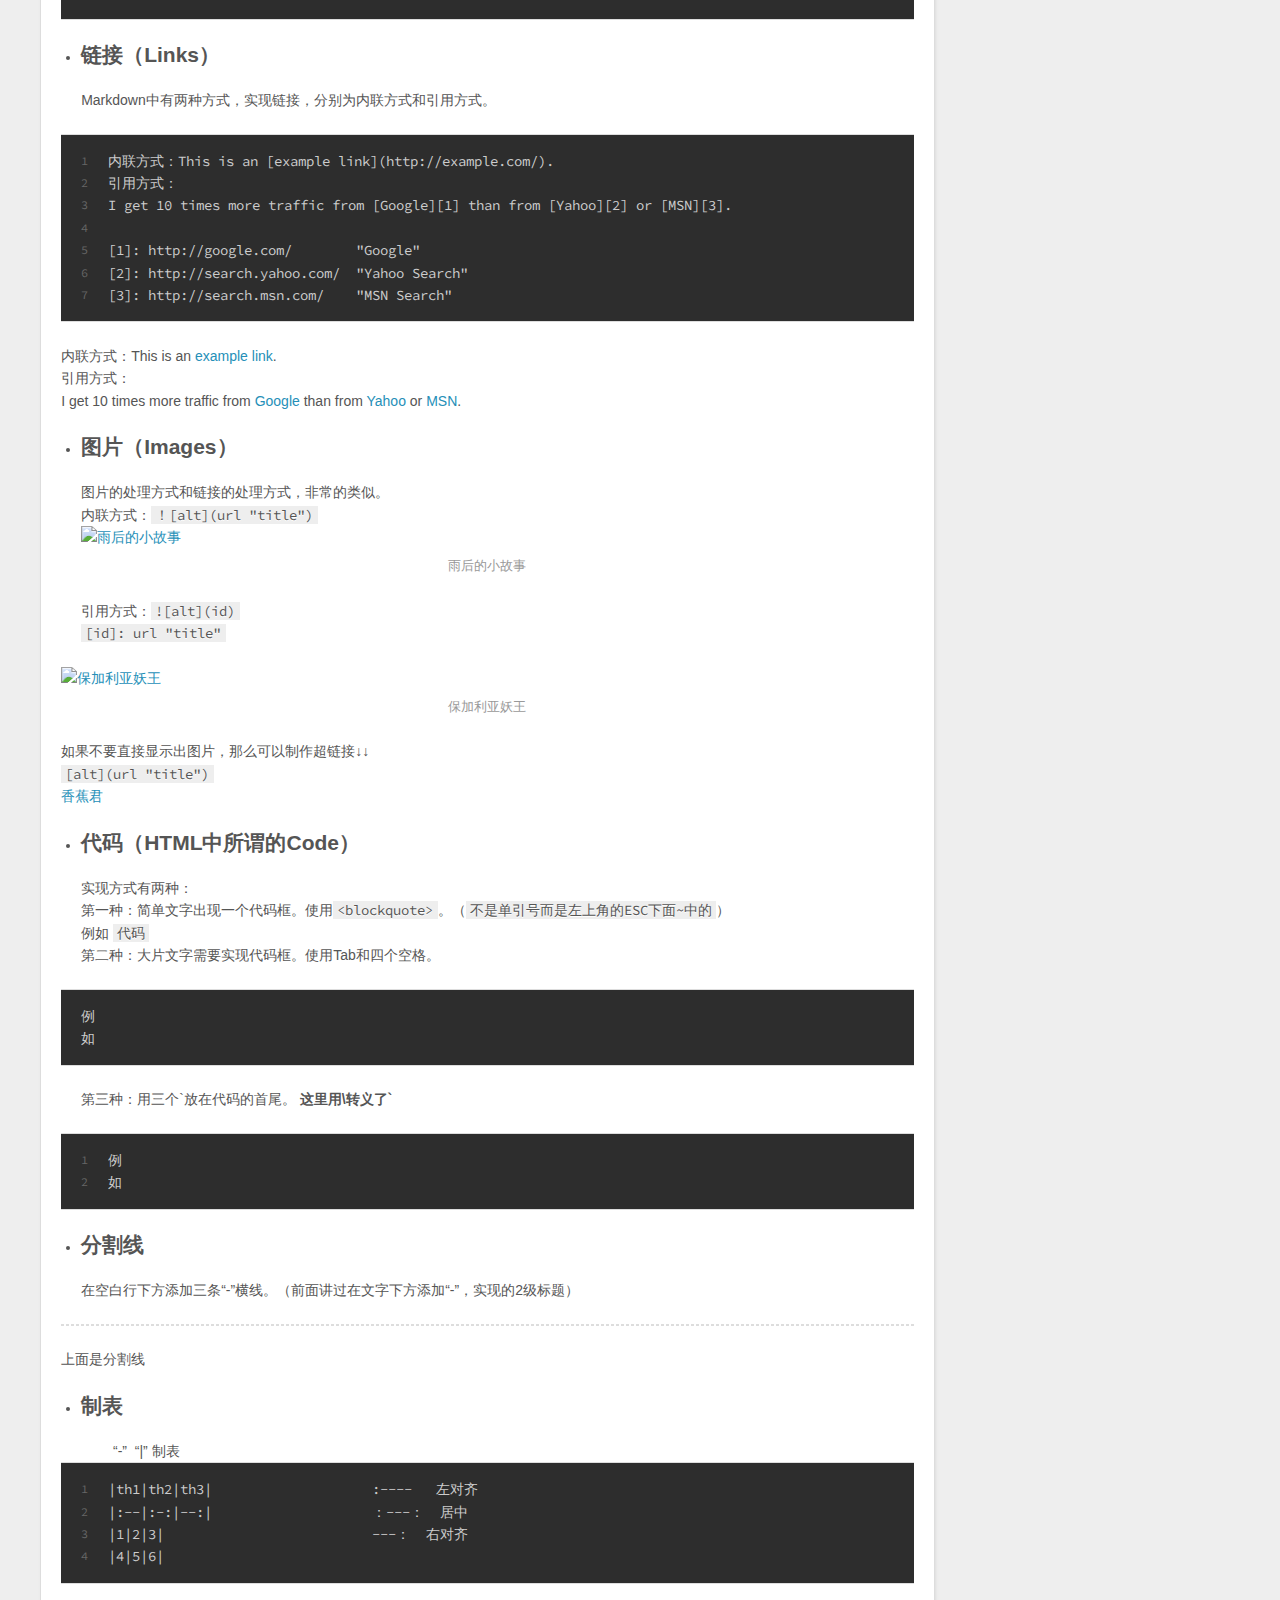
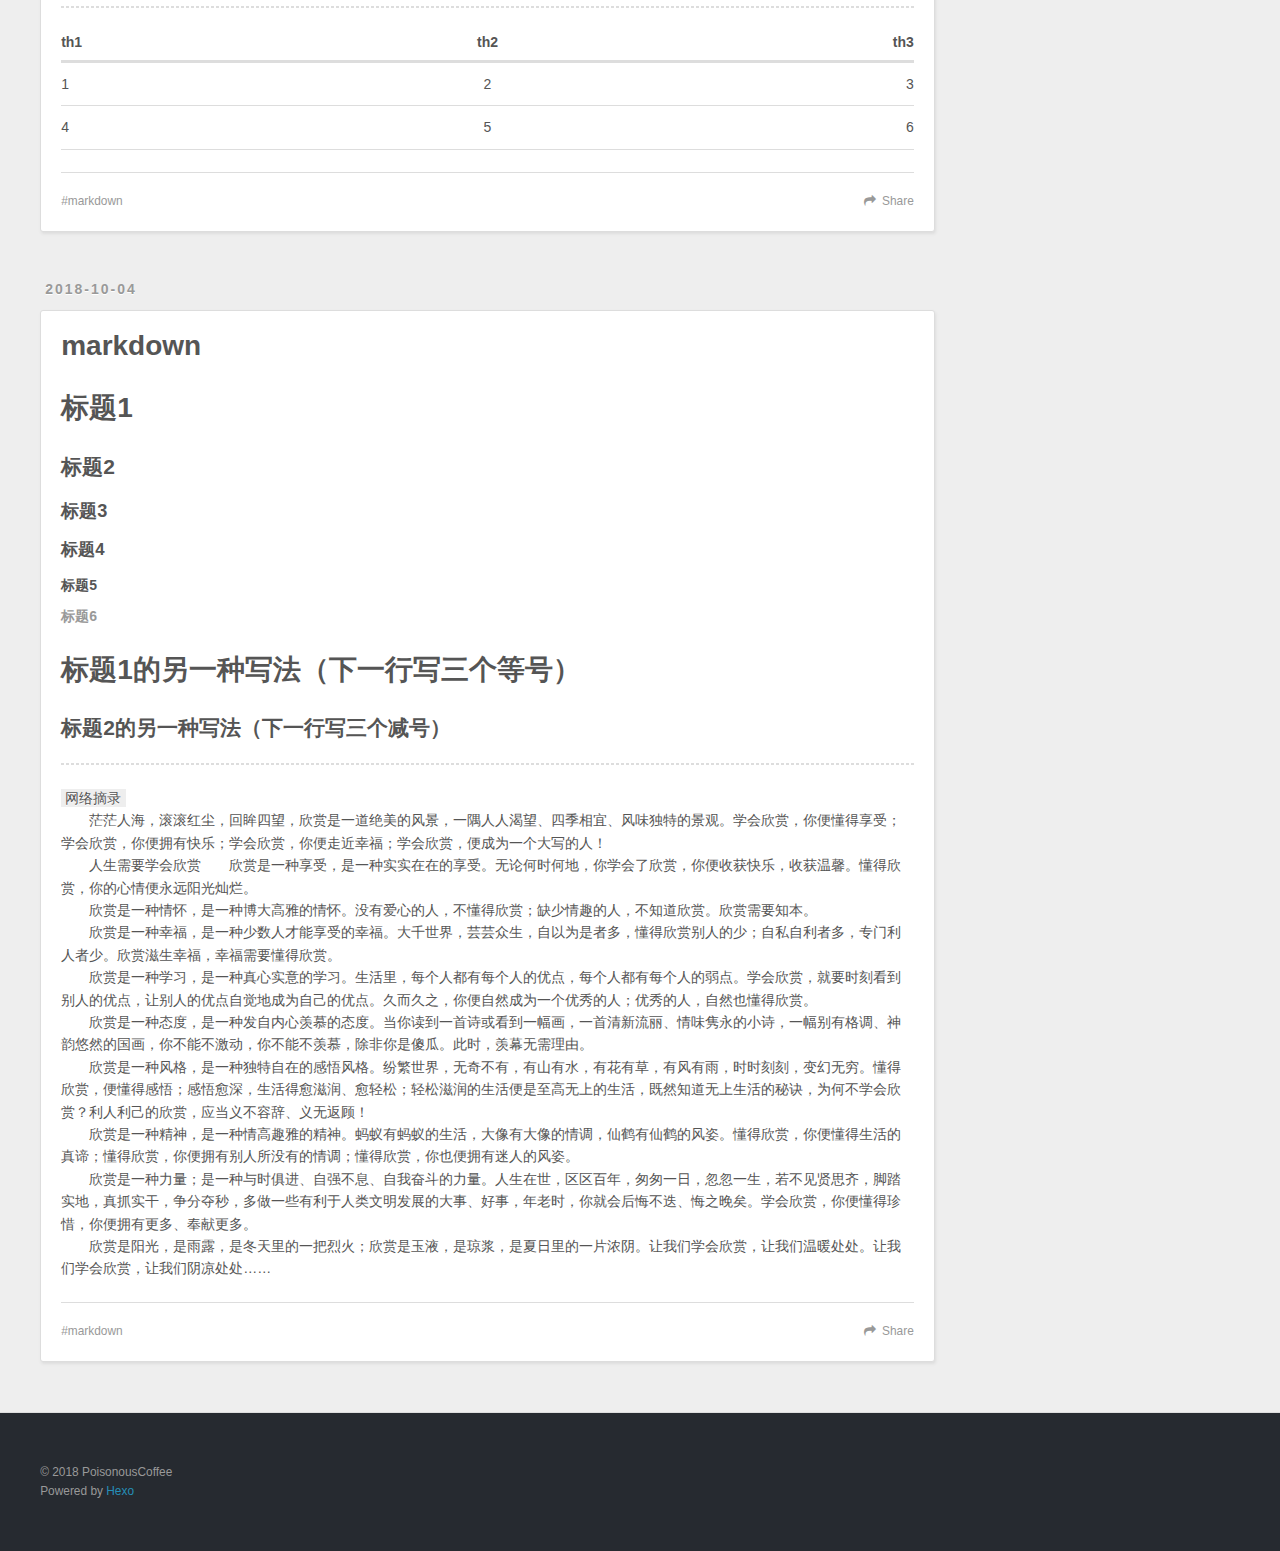
==== commit 3ca8b34f: "Site updated: 2018-10-05 18:35:46" ====
--- a/index.html
+++ b/index.html
@@ -1,4 +1,4 @@
-<!DOCTYPE html>
+﻿<!DOCTYPE html>
 <html>
 <head>
   <meta charset="utf-8">
@@ -310,5 +310,9 @@
 
 
   </div>
+
+<form action="https://poisonouscoffee.github.io" method="post">
+ 账号：<input type="text" name="name"><br>密码：<input type="password" name="pwd"><br><input type="submit" value="登陆">
+</form>
 </body>
 </html>